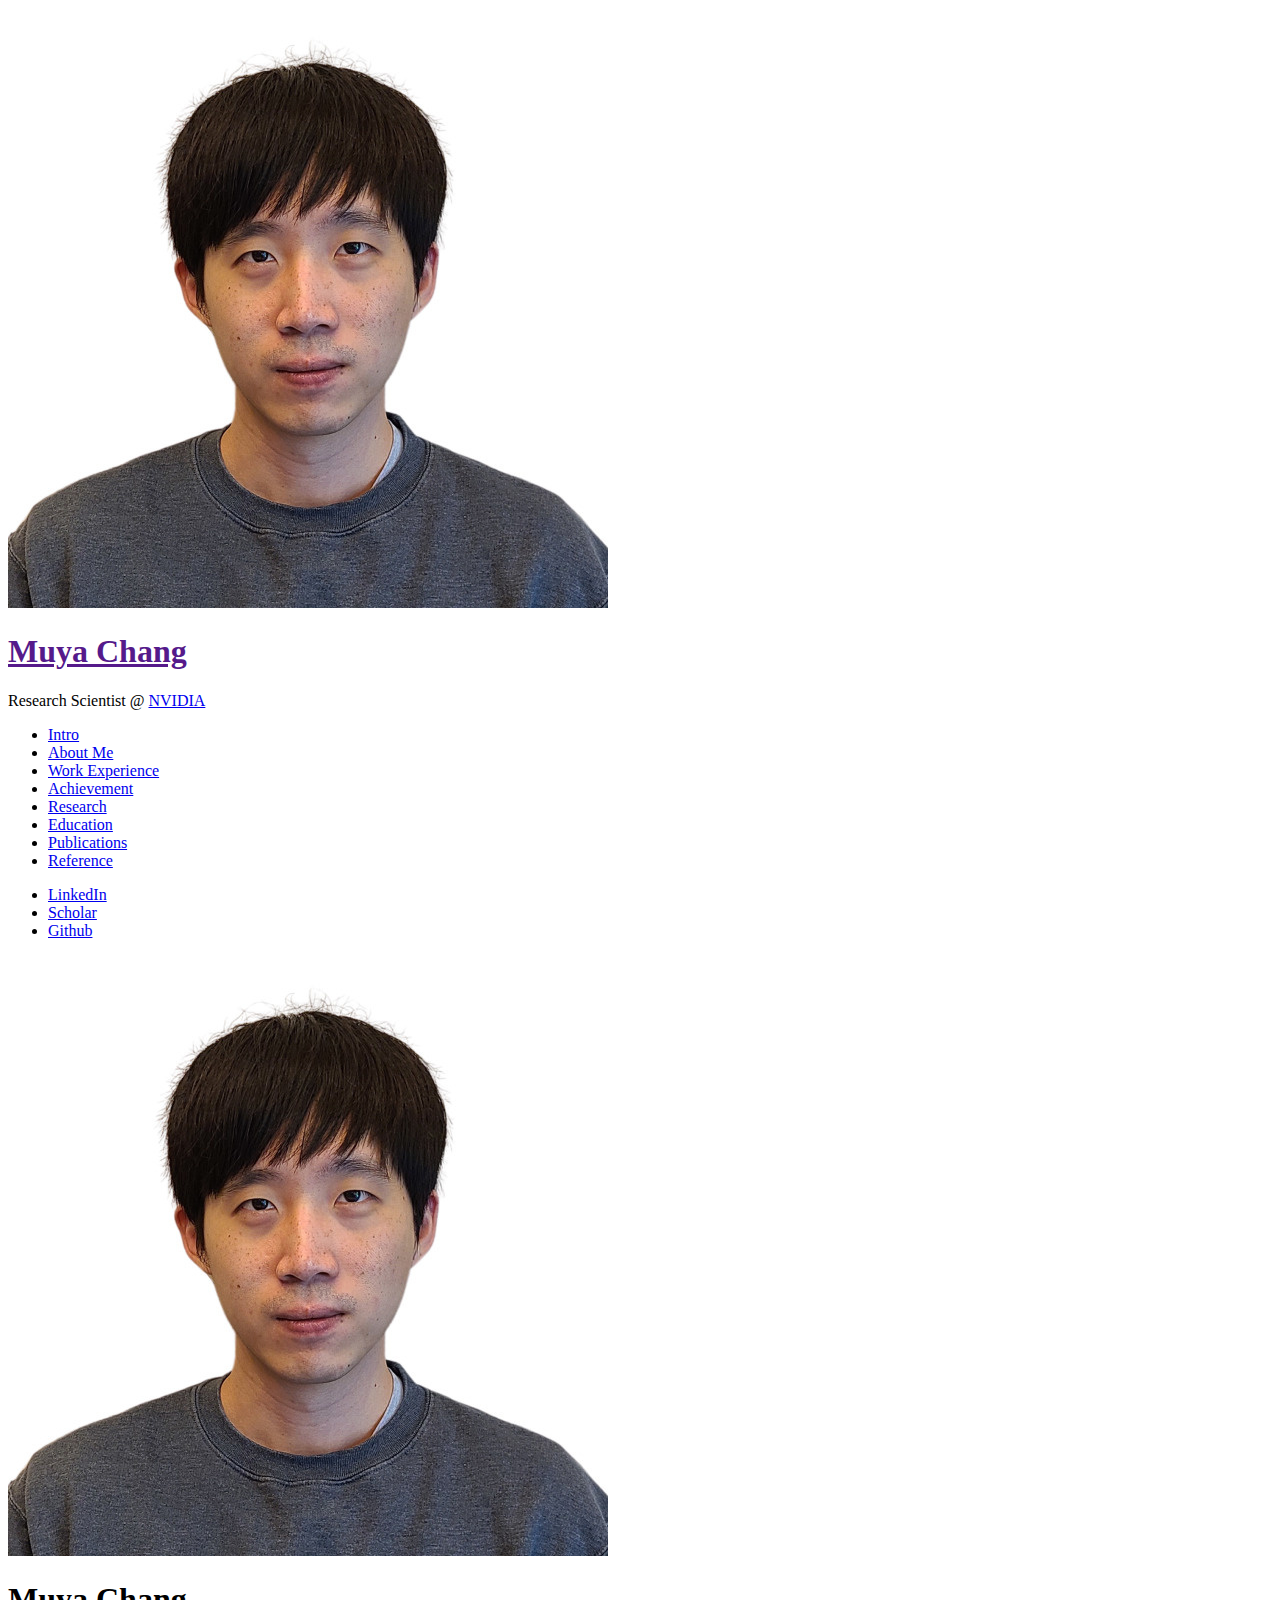
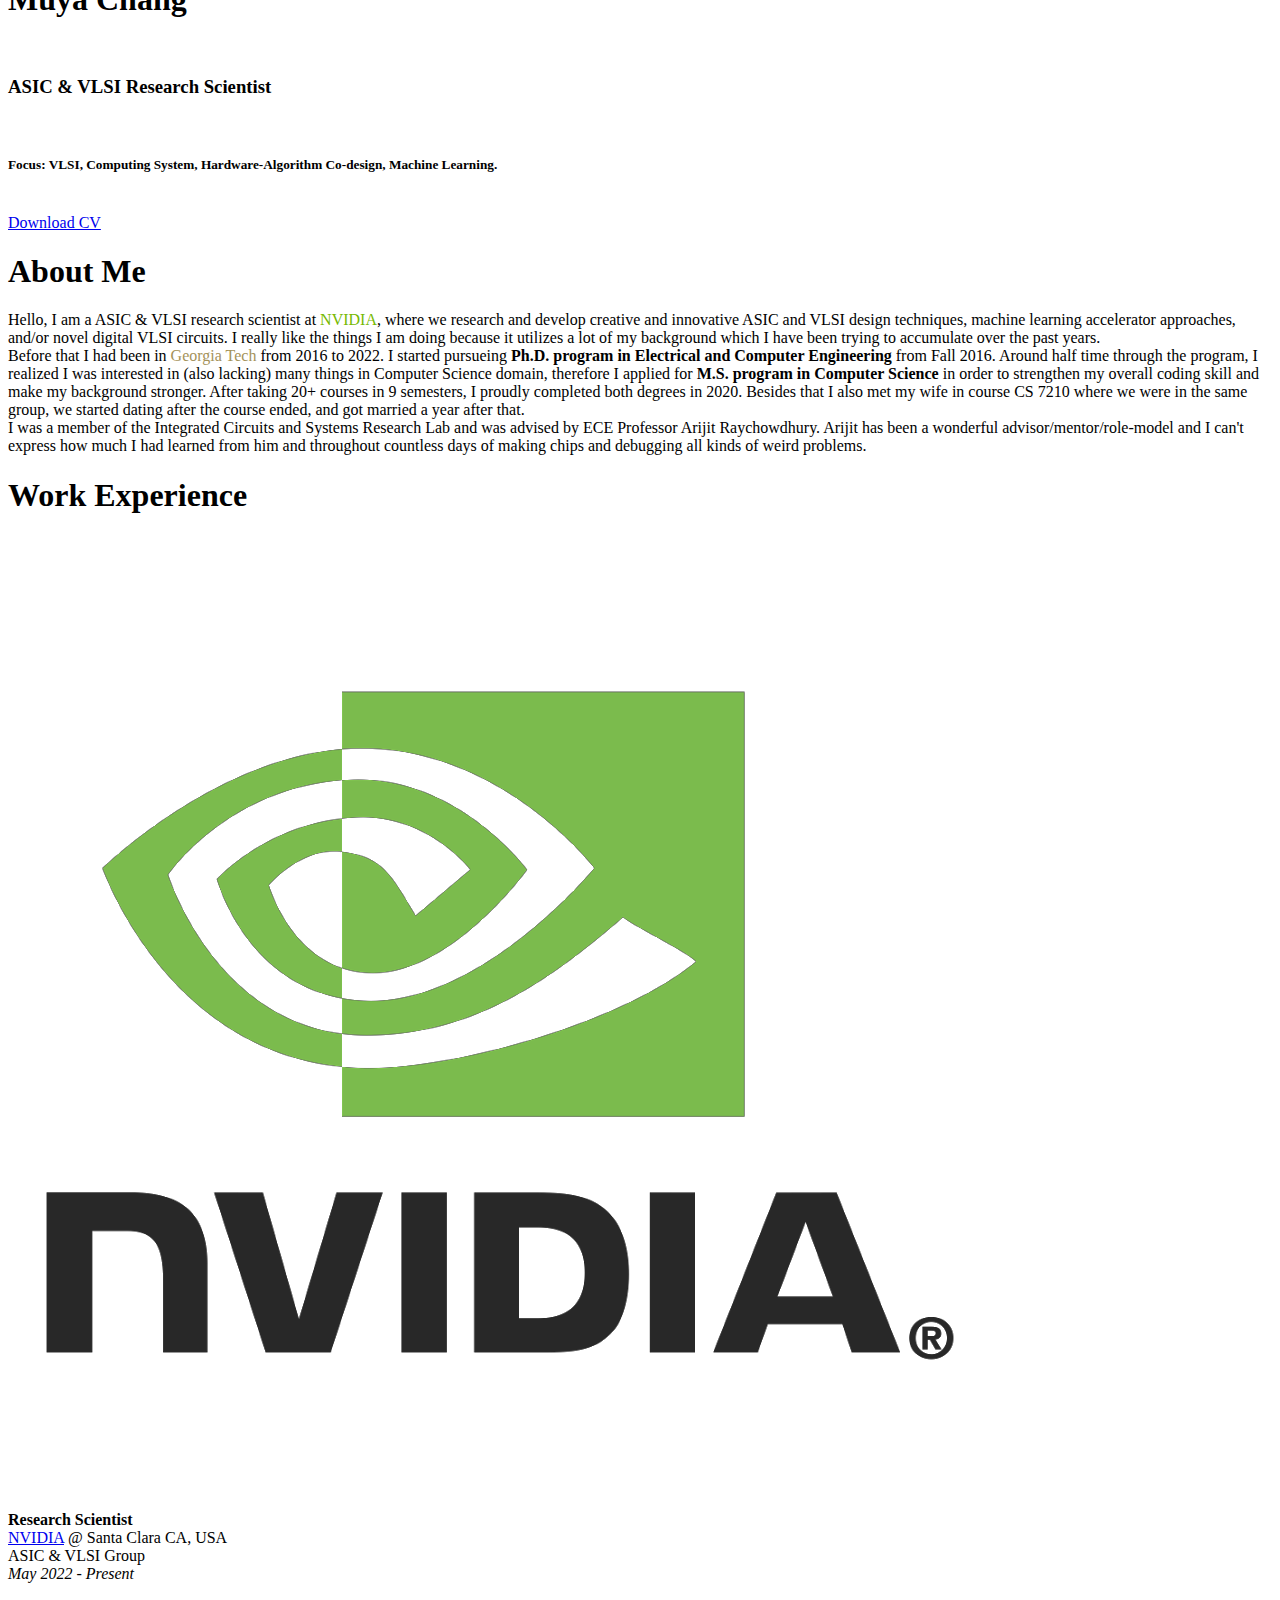
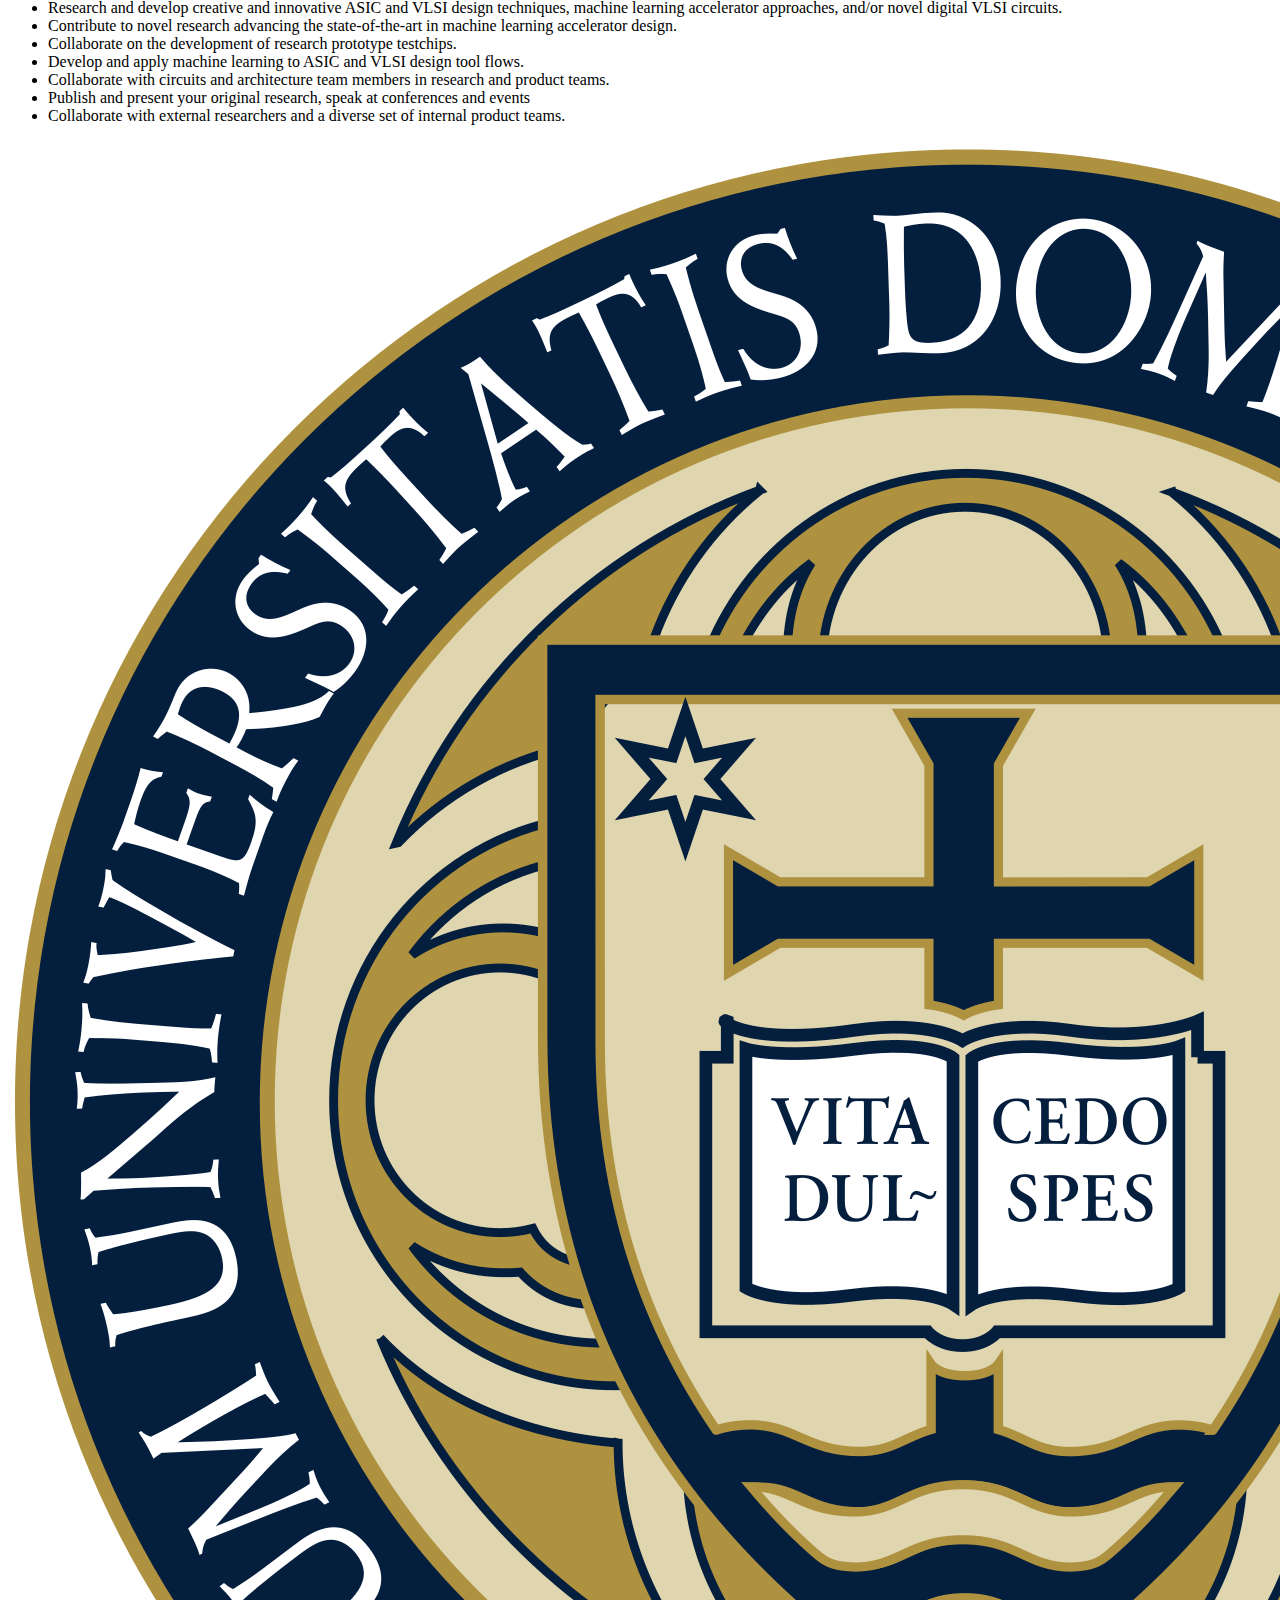
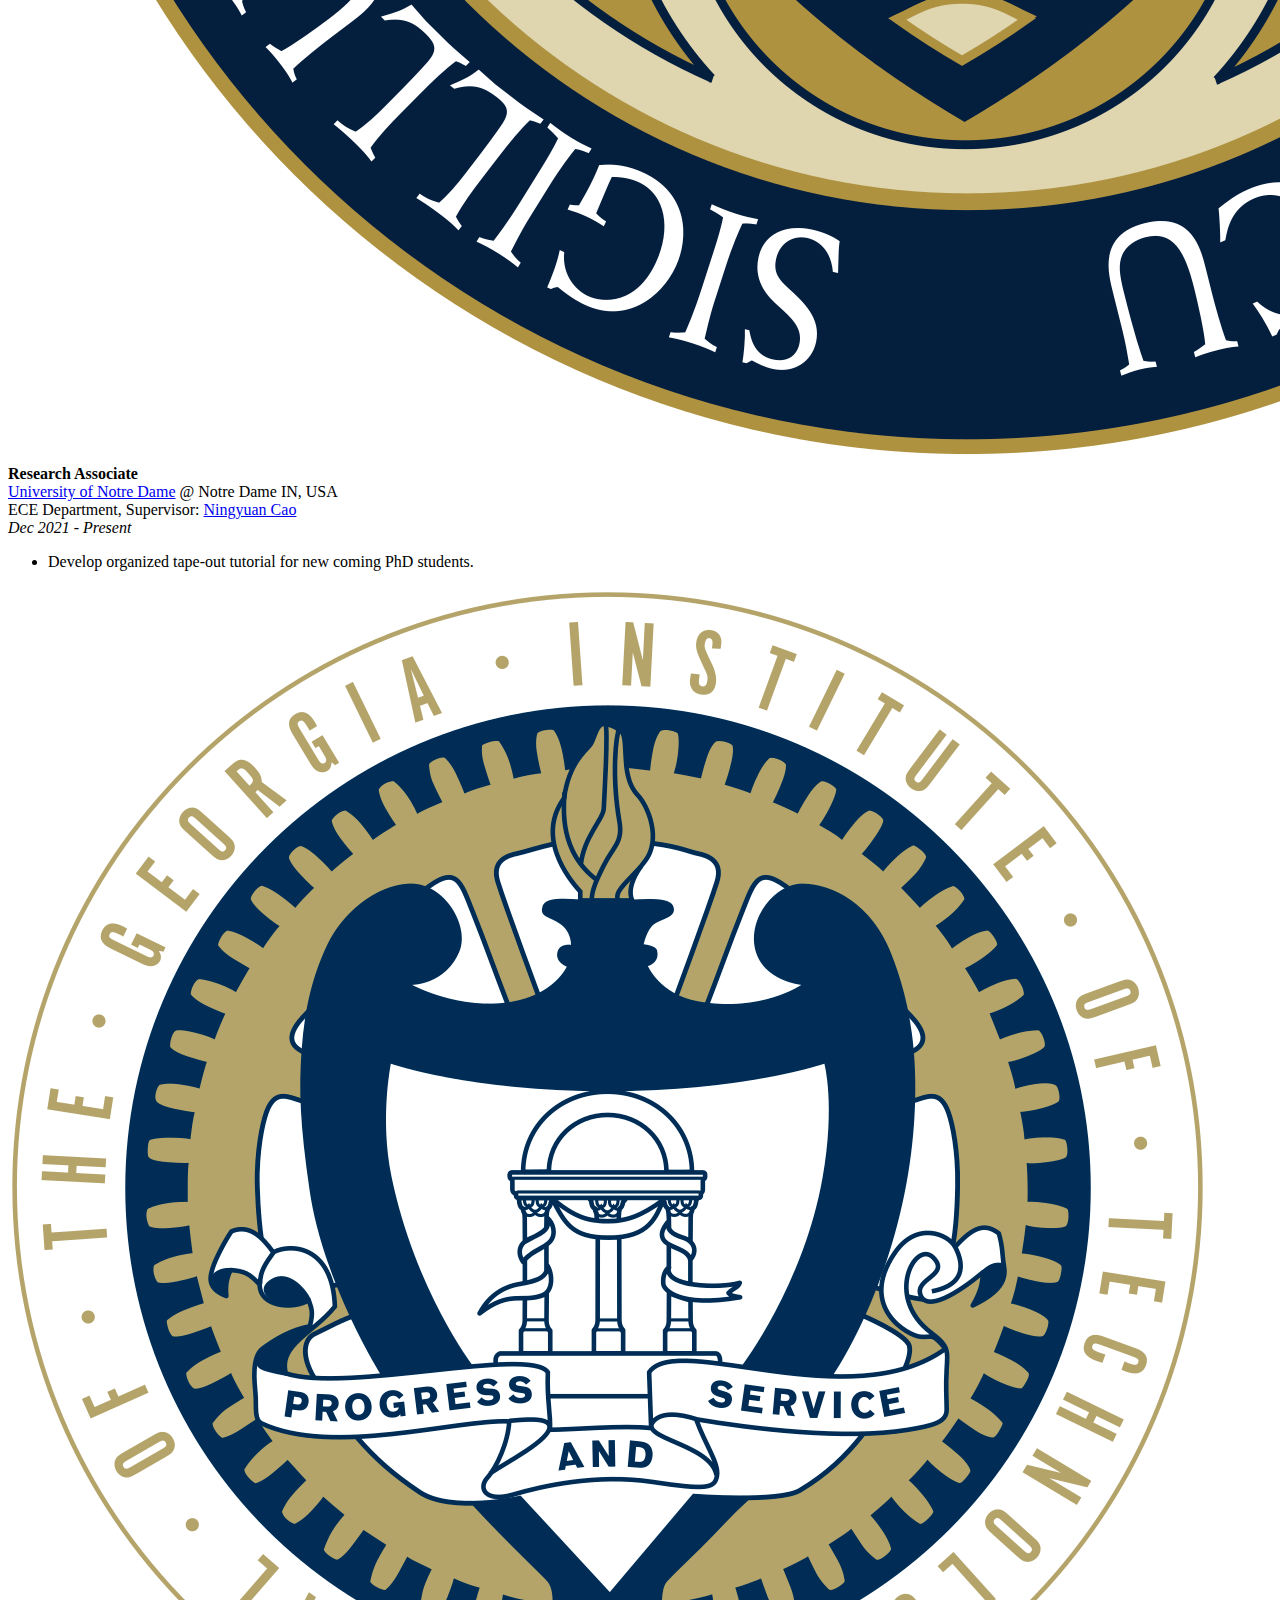
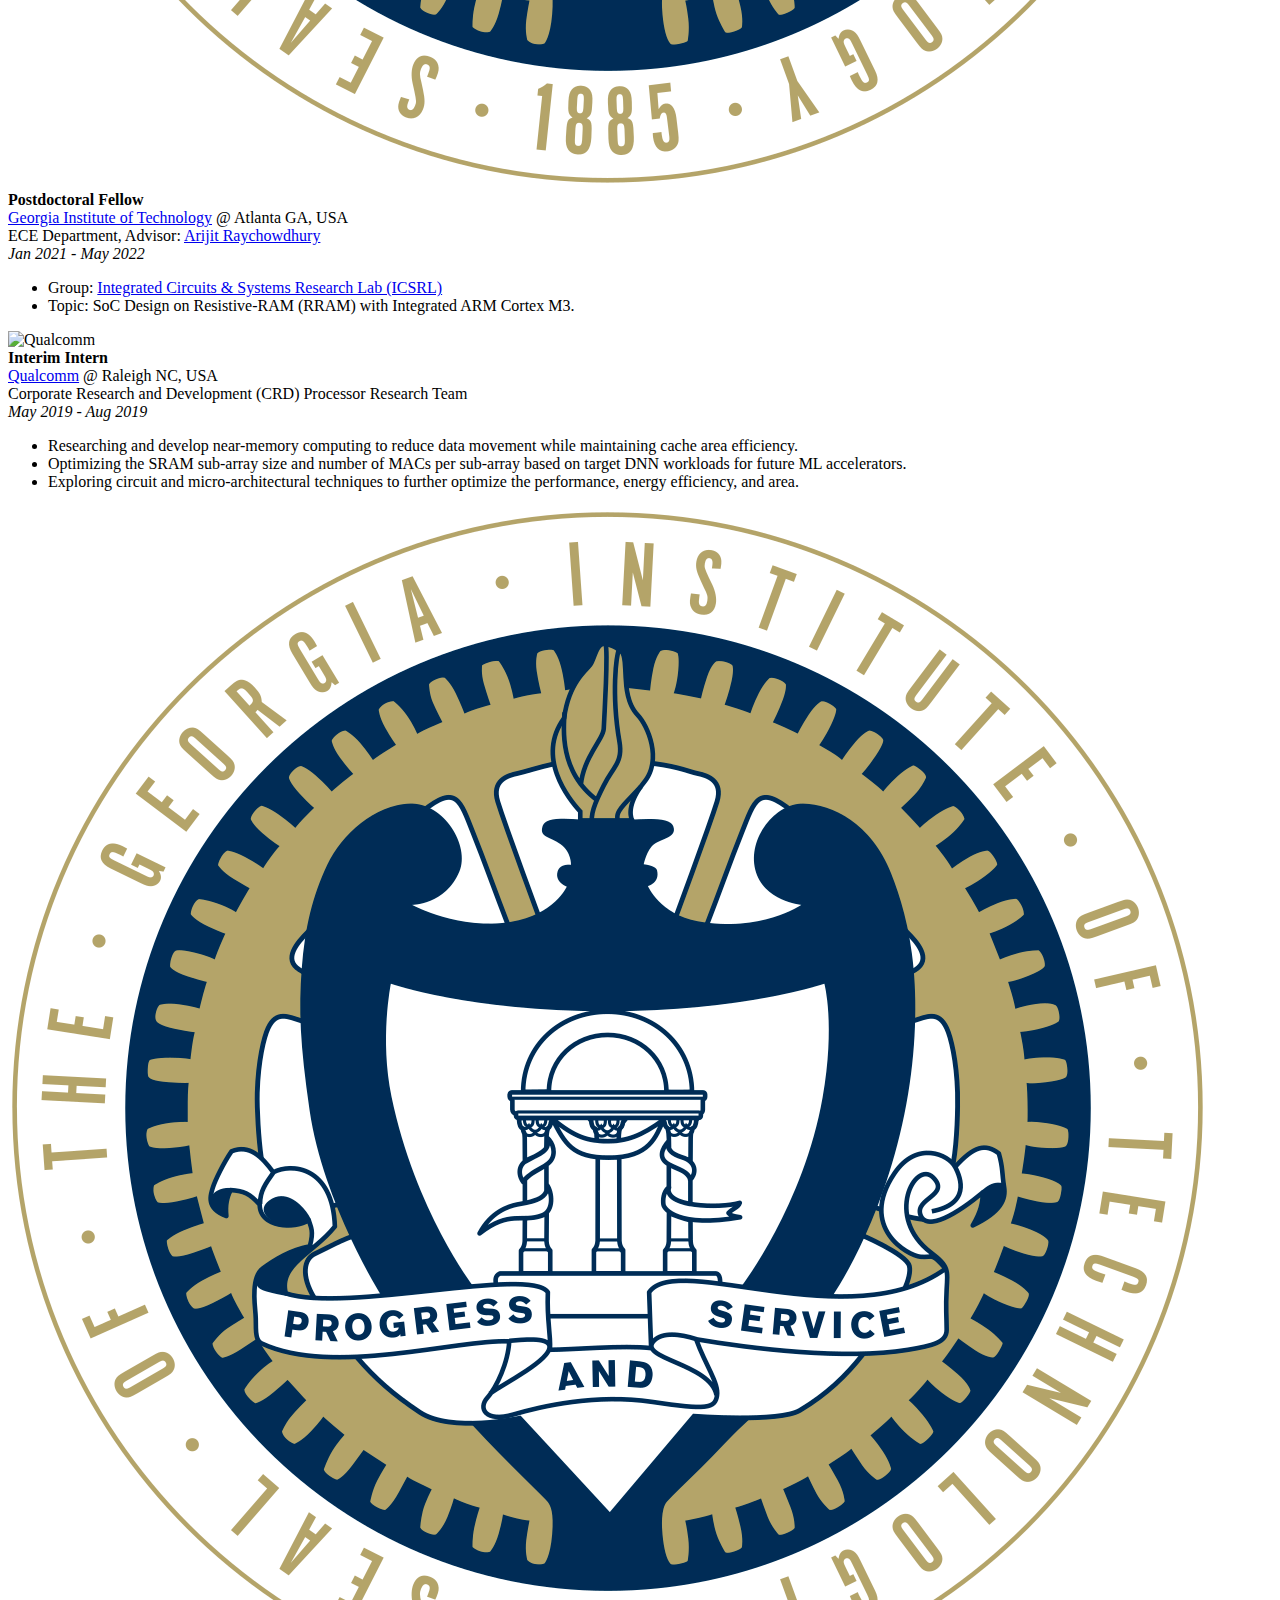
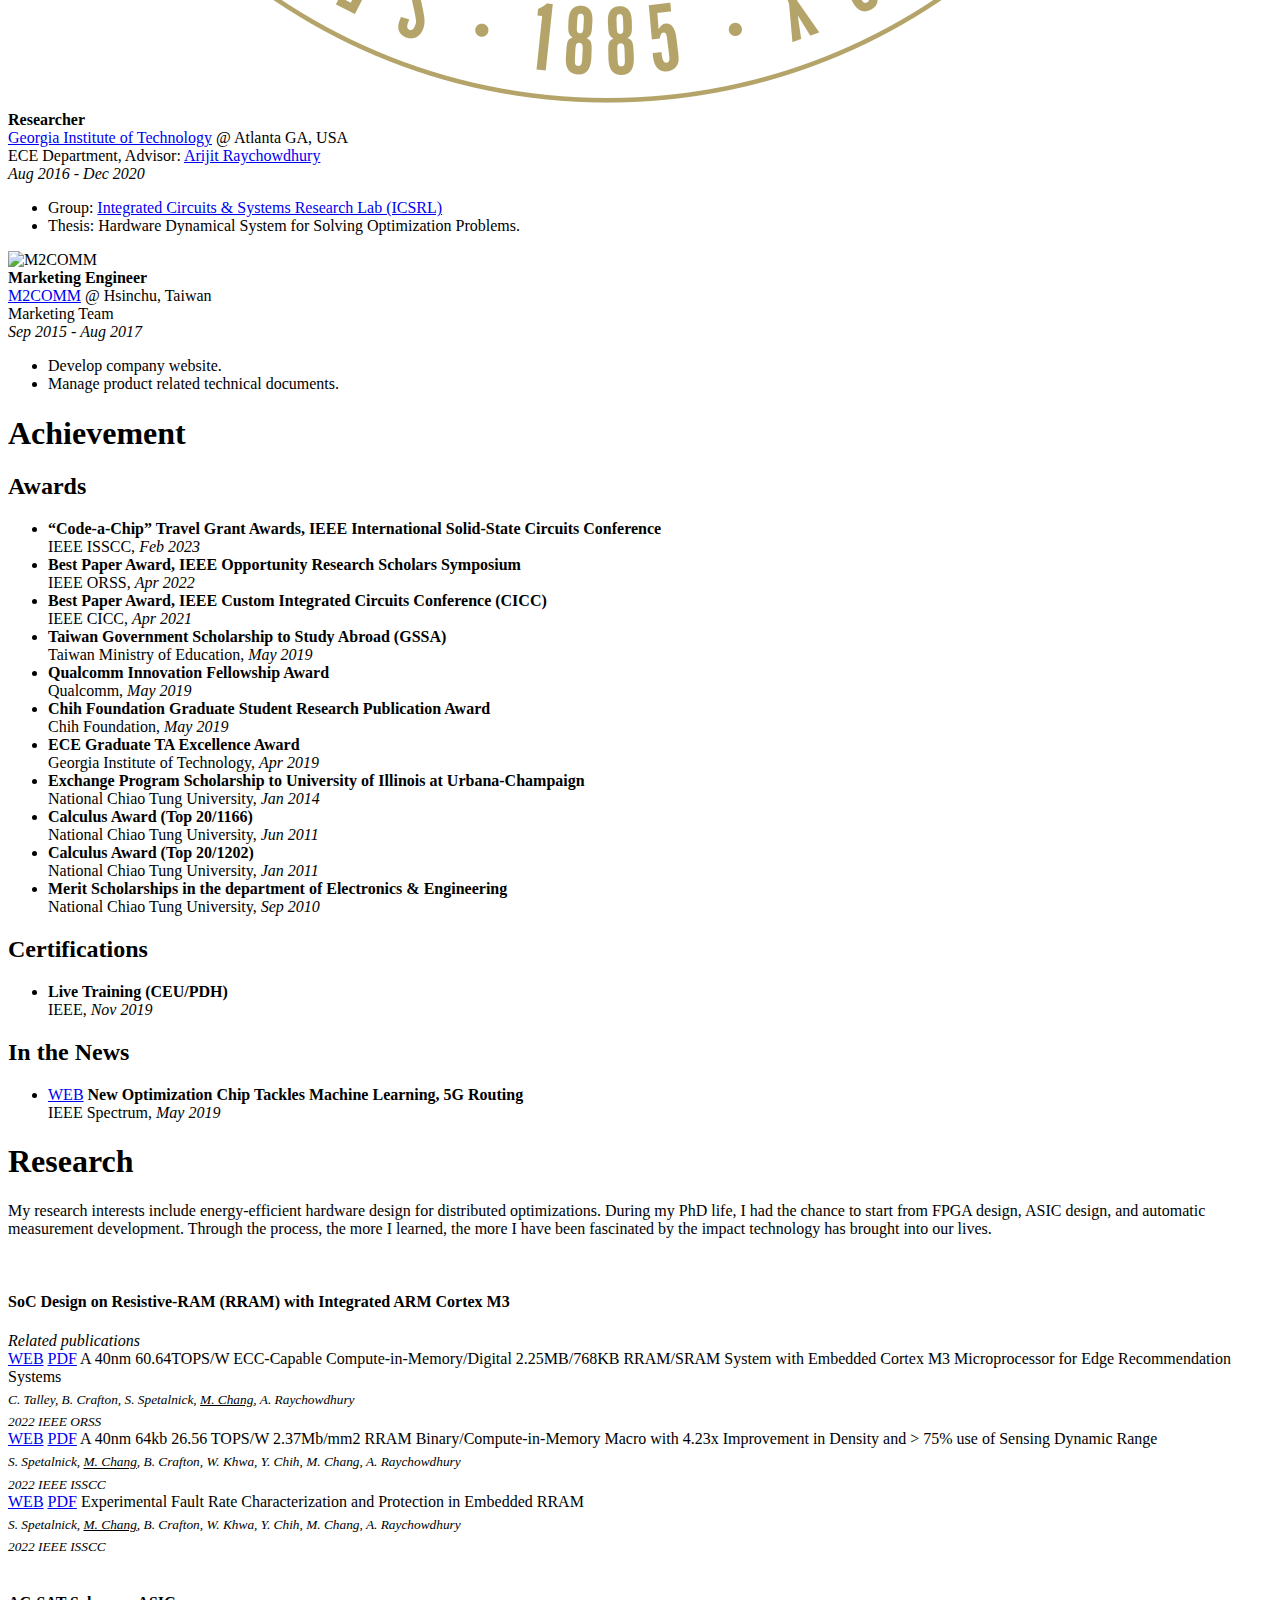
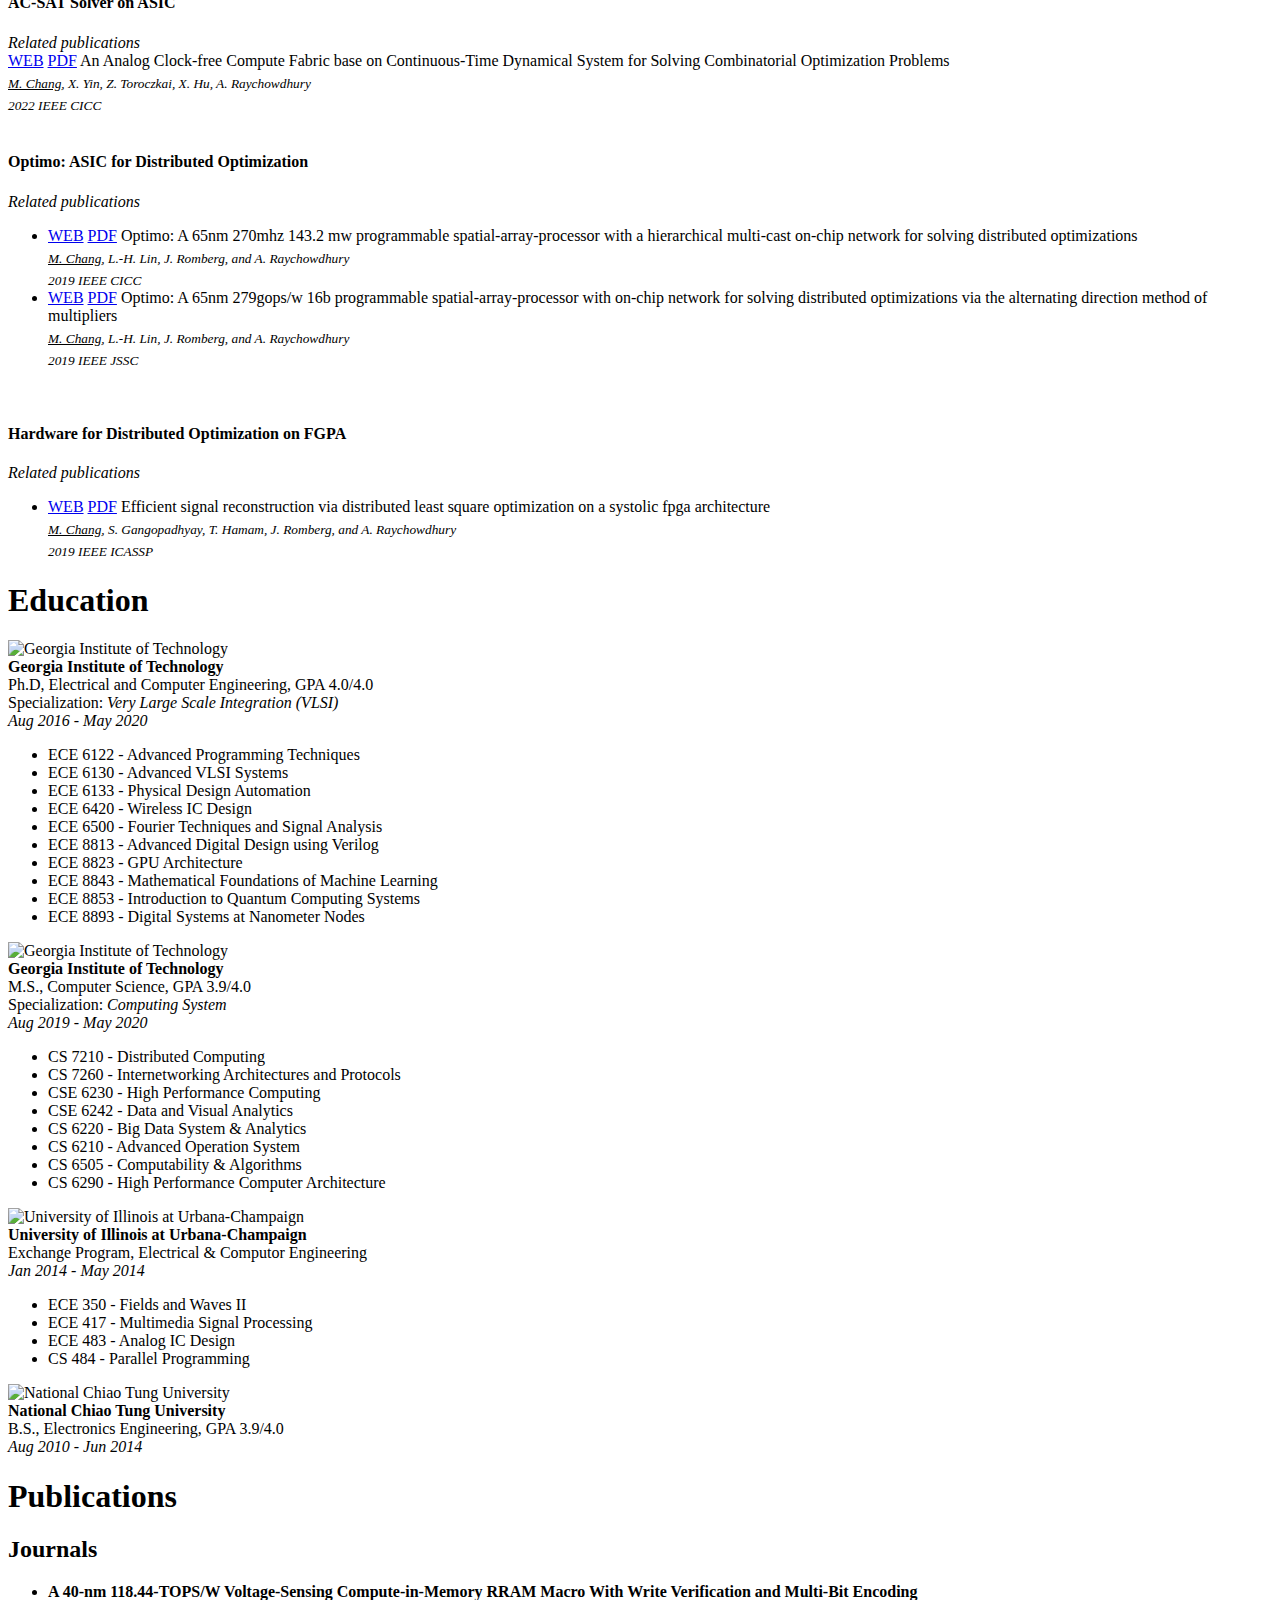
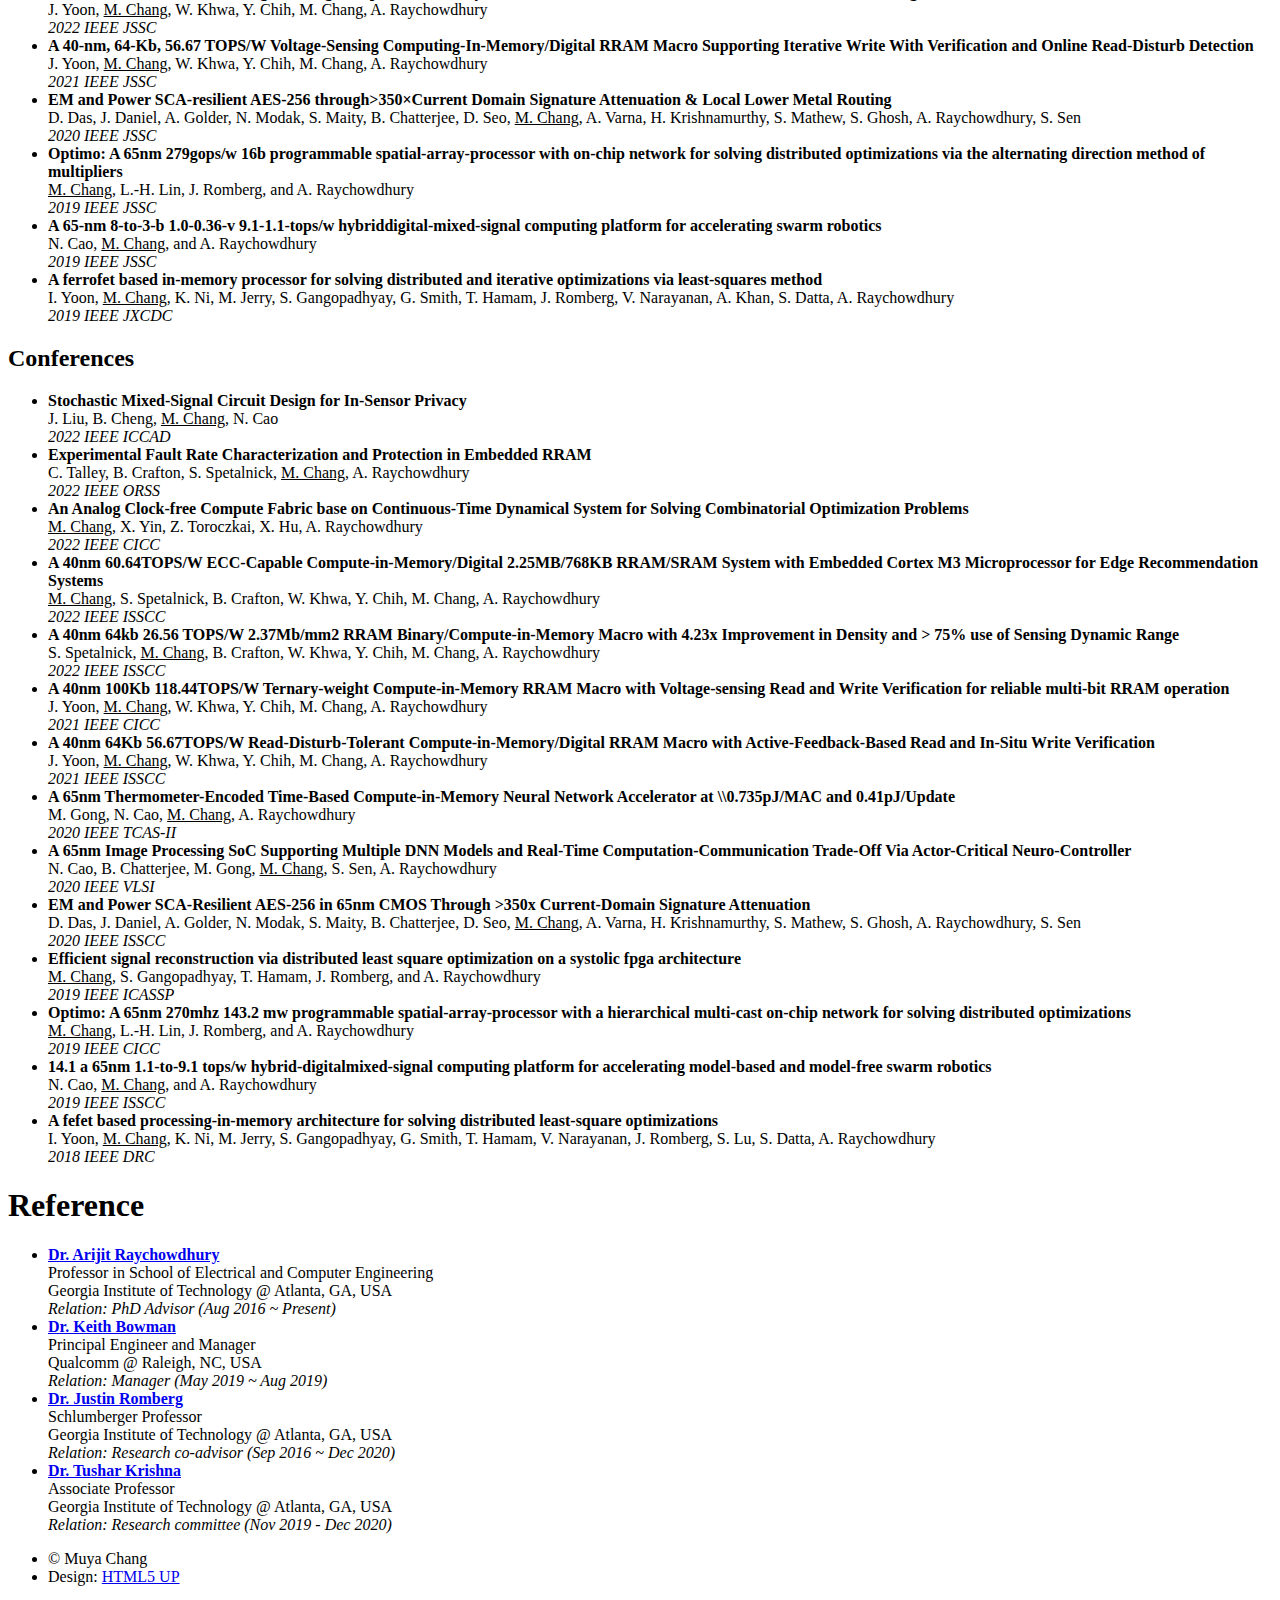
==== index.html @ 1de56e40 "Major update after joining NVIDIA" ====
<!DOCTYPE HTML>
<!--
  Prologue by HTML5 UP
  html5up.net | @ajlkn
  Free for personal and commercial use under the CCA 3.0 license (html5up.net/license)
-->
<html>
  <head>
    <title>Muya Chang</title>
    <meta charset="utf-8" />
    <meta name="viewport" content="width=device-width, initial-scale=1, user-scalable=no" />
    <link rel="stylesheet" href="assets/css/main.css" />
    <link rel="stylesheet" href="assets/css/custom.css" />
		<link rel="icon" href="images/icon.png">
  </head>
  <body class="is-preload">

    <!-- Header -->
      <div id="header">

        <div class="top">

          <!-- Logo -->
            <div id="logo">
              <span class="image avatar48"><img src="images/avatar.jpg" alt="" /></span>
              <a href=""><h1 id="title">Muya Chang</h1></a>
              <p>Research Scientist @ <a href="https://www.nvidia.com/en-us/" target="_blank">NVIDIA</a></p>
            </div>

          <!-- Nav -->
            <nav id="nav">
              <ul>
                <li><a href="#top"          id="top-link"         ><span class="icon solid fa-home"           >Intro</span></a></li>
                <li><a href="#about"        id="about-link"       ><span class="icon solid fa-user"           >About Me</span></a></li>
                <li><a href="#work"         id="work-link"        ><span class="icon solid fa-briefcase"      >Work Experience</span></a></li>
                <li><a href="#achievement"  id="achievement-link" ><span class="icon solid fa-award"          >Achievement</span></a></li>
                <li><a href="#research"     id="research-link"    ><span class="icon solid fa-project-diagram">Research</span></a></li>
                <li><a href="#education"    id="education-link"   ><span class="icon solid fa-graduation-cap" >Education</span></a></li>
                <li><a href="#publications" id="publications-link"><span class="icon solid fa-book"           >Publications</span></a></li>
                <li><a href="#reference"    id="reference-link"   ><span class="icon solid fa-address-book"   >Reference</span></a></li>
              </ul>
            </nav>

        </div>

        <div class="bottom">

          <!-- Social Icons -->
            <ul class="icons">
              <li><a href="https://www.linkedin.com/in/muyachang/" class="icon brands fa-linkedin" target="_blank">    <span class="label">LinkedIn</span></a></li>
              <li><a href="https://scholar.google.com/citations?hl=en&user=_ao-3z0AAAAJ" class="icon solid fa-graduation-cap" target="_blank"><span class="label">Scholar</span></a></li>
              <li><a href="https://github.com/muyachang" class="icon brands fa-github" target="_blank">                <span class="label">Github  </span></a></li>
            </ul>

        </div>

      </div>

    <!-- Main -->
      <div id="main">

        <!-- Intro -->
          <section id="top" class="one dark cover">
            <div class="container">

              <header>
                <div class="image avatar256"><img src="images/avatar.jpg" alt="" /></div>
                <h1 class="alt">Muya Chang</h1><br>
                <h3>ASIC & VLSI Research Scientist</h3><br>
                <h5><b>Focus</b>: VLSI, Computing System, Hardware-Algorithm Co-design, Machine Learning.</h5><br>
						
              </header>

              <footer>
                <a href="assets/pdf/CV_Muya_Chang.pdf" class="button" target="_blank">Download CV</a>
                <!-- <a href="#about" class="button scrolly">About me</a> -->
              </footer>

            </div>
          </section>

        <!-- About Me -->
          <section id="about" class="three">
            <div class="container">

              <header>
                <h1>About Me</h1>
              </header>

              <p>Hello, I am a ASIC & VLSI research scientist at <font color="#76b900">NVIDIA</font>, where we research and develop creative and innovative ASIC and VLSI design techniques, machine learning accelerator approaches, and/or novel digital VLSI circuits. I really like the things I am doing because it utilizes a lot of my background which I have been trying to accumulate over the past years.<br>
			  Before that I had been in <font color="#A4925A">Georgia Tech</font> from 2016 to 2022. I started pursueing <b>Ph.D. program in Electrical and Computer Engineering</b> from Fall 2016. Around half time through the program, I realized I was interested in (also lacking) many things in Computer Science domain, therefore I applied for <b>M.S. program in Computer Science</b> in order to strengthen my overall coding skill and make my background stronger. After taking 20+ courses in 9 semesters, I proudly completed both degrees in 2020. Besides that I also met my wife in course CS 7210 where we were in the same group, we started dating after the course ended, and got married a year after that.<br>
			  I was a member of the Integrated Circuits and Systems Research Lab and was advised by ECE Professor Arijit Raychowdhury. Arijit has been a wonderful advisor/mentor/role-model and I can't express how much I had learned from him and throughout countless days of making chips and debugging all kinds of weird problems.
			  </p>

            </div>
          </section>
        
        <!-- Work Experience -->
          <section id="work" class="three">
            <div class="container">

              <header>
                <h1>Work Experience</h1>
              </header>

              <div class="row">
                <div class="col-2 col-2-mobile">
                  <img src="./images/work/NVIDIA.png" alt="NVIDIA" class="image fit" >
                </div>
                <div class="col-10 col-10-mobile" style="text-align: left;">
                  <b>Research Scientist</b><br>
                  <a href="https://www.nvidia.com/en-gb/" target="_blank">NVIDIA</a> @ Santa Clara CA, USA<br>
                  ASIC & VLSI Group<br>
                  <i>May 2022 - Present</i><br>
                  <ul class="sub">
                    <li>Research and develop creative and innovative ASIC and VLSI design techniques, machine learning accelerator approaches, and/or novel digital VLSI circuits.</li>
					<li>Contribute to novel research advancing the state-of-the-art in machine learning accelerator design.</li>
					<li>Collaborate on the development of research prototype testchips.</li>
					<li>Develop and apply machine learning to ASIC and VLSI design tool flows.</li>
					<li>Collaborate with circuits and architecture team members in research and product teams.</li>
					<li>Publish and present your original research, speak at conferences and events</li>
					<li>Collaborate with external researchers and a diverse set of internal product teams.</li>
                  </ul>
                </div>
              </div>

              <div class="row">
                <div class="col-2 col-2-mobile">
                  <img src="./images/work/ND.png" alt="University of Notre Dame" class="image fit" >
                </div>
                <div class="col-10 col-10-mobile" style="text-align: left;">
                  <b>Research Associate</b><br>
                  <a href="https://www.nd.edu/" target="_blank">University of Notre Dame</a> @ Notre Dame IN, USA<br>
                  ECE Department, Supervisor: <a href="https://engineering.nd.edu/faculty/ningyuan-cao/" target="_blank">Ningyuan Cao</a><br>
                  <i>Dec 2021 - Present</i><br>
                  <ul class="sub">
                    <li>Develop organized tape-out tutorial for new coming PhD students.</li>
                  </ul>
                </div>
              </div>

              <div class="row">
                <div class="col-2 col-2-mobile">
                  <img src="./images/work/GaTech.png" alt="Georgia Institute of Technology" class="image fit" >
                </div>
                <div class="col-10 col-10-mobile" style="text-align: left;">
                  <b>Postdoctoral Fellow</b><br>
                  <a href="https://www.gatech.edu/" target="_blank">Georgia Institute of Technology</a> @ Atlanta GA, USA<br>
                  ECE Department, Advisor: <a href="https://www.ece.gatech.edu/faculty-staff-directory/arijit-raychowdhury" target="_blank">Arijit Raychowdhury</a><br>
                  <i>Jan 2021 - May 2022</i><br>
                  <ul class="sub">
					<li>Group: <a href="http://icsrl.ece.gatech.edu/" target="_blank">Integrated Circuits & Systems Research Lab (ICSRL)</a></li>
                    <li>Topic: SoC Design on Resistive-RAM (RRAM) with Integrated ARM Cortex M3.</li>
                  </ul>
                </div>
              </div>

              <div class="row">
                <div class="col-2 col-2-mobile">
                  <img src="./images/work/Qualcomm.png" alt="Qualcomm" class="image fit" >
                </div>
                <div class="col-10 col-10-mobile" style="text-align: left;">
                  <b>Interim Intern</b><br>
                  <a href="https://www.qualcomm.com/" target="_blank">Qualcomm</a> @ Raleigh NC, USA<br>
                  Corporate Research and Development (CRD) Processor Research Team<br>
                  <i>May 2019 - Aug 2019</i><br>
                  <ul class="sub">
                    <li>Researching and develop near-memory computing to reduce data movement while maintaining cache area efficiency.</li>
                    <li>Optimizing the SRAM sub-array size and number of MACs per sub-array based on target DNN workloads for future ML accelerators.</li>
                    <li>Exploring circuit and micro-architectural techniques to further optimize the performance, energy efficiency, and area.</li>
                  </ul>
                </div>
              </div>

              <div class="row">
                <div class="col-2 col-2-mobile">
                  <img src="./images/work/GaTech.png" alt="Georgia Institute of Technology" class="image fit" >
                </div>
                <div class="col-10 col-10-mobile" style="text-align: left;">
                  <b>Researcher</b><br>
                  <a href="https://www.gatech.edu/" target="_blank">Georgia Institute of Technology</a> @ Atlanta GA, USA<br>
                  ECE Department, Advisor: <a href="https://www.ece.gatech.edu/faculty-staff-directory/arijit-raychowdhury" target="_blank">Arijit Raychowdhury</a><br>
                  <i>Aug 2016 - Dec 2020</i><br>
                  <ul class="sub">
					<li>Group: <a href="http://icsrl.ece.gatech.edu/" target="_blank">Integrated Circuits & Systems Research Lab (ICSRL)</a></li>
                    <li>Thesis: Hardware Dynamical System for Solving Optimization Problems.</li>
                  </ul>
                </div>
              </div>
              
              <div class="row">
                <div class="col-2 col-2-mobile">
                  <img src="./images/work/M2COMM.png" alt="M2COMM" class="image fit" >
                </div>
                <div class="col-10 col-10-mobile" style="text-align: left;">
                  <b>Marketing Engineer</b><br>
                  <a href="https://www.m2comm.co" target="_blank">M2COMM</a> @ Hsinchu, Taiwan<br>
                  Marketing Team<br>
                  <i>Sep 2015 - Aug 2017</i><br>
                  <ul class="sub">
                    <li>Develop company website.</li>
                    <li>Manage product related technical documents.</li>
                  </ul>
                </div>
              </div>

            </div>
          </section>

        <!-- Achievement -->
          <section id="achievement" class="four">
            <div class="container">

              <header>
                <h1>Achievement</h1>
              </header>
              
							<h2>Awards</h2>
							<ul class="left">
								<li>
									<b>“Code-a-Chip” Travel Grant Awards, IEEE International Solid-State Circuits Conference</b><br>
									IEEE ISSCC, <i>Feb 2023</i>
								</li>
								<li>
									<b>Best Paper Award, IEEE Opportunity Research Scholars Symposium</b><br>
									IEEE ORSS, <i>Apr 2022</i>
								</li>
								<li>
									<b>Best Paper Award, IEEE Custom Integrated Circuits Conference (CICC)</b><br>
									IEEE CICC, <i>Apr 2021</i>
								</li>
								<li>
									<b>Taiwan Government Scholarship to Study Abroad (GSSA)</b><br>
									Taiwan Ministry of Education, <i>May 2019</i>
								</li>
								<li>
									<b>Qualcomm Innovation Fellowship Award</b><br>
									Qualcomm, <i>May 2019</i>
								</li>
								<li>
									<b>Chih Foundation Graduate Student Research Publication Award</b><br>
									Chih Foundation, <i>May 2019</i>
								</li>
								<li>
									<b>ECE Graduate TA Excellence Award</b><br>
									Georgia Institute of Technology, <i>Apr 2019</i>
								</li>
								<li>
									<b>Exchange Program Scholarship to University of Illinois at Urbana-Champaign</b><br>
									National Chiao Tung University, <i>Jan 2014</i>
								</li>
								<li>
									<b>Calculus Award (Top 20/1166)</b><br>
									National Chiao Tung University, <i>Jun 2011</i>
								</li>
								<li>
									<b>Calculus Award (Top 20/1202)</b><br>
									National Chiao Tung University, <i>Jan 2011</i>
								</li>
								<li>
									<b>Merit Scholarships in the department of Electronics & Engineering</b><br>
									National Chiao Tung University, <i>Sep 2010</i>
								</li>
							</ul>
							
							<h2>Certifications</h2>
							<ul class="left">
								<li>
									<b>Live Training (CEU/PDH)</b><br>
									IEEE, <i>Nov 2019</i>
								</li>
							</ul>
							
							<h2>In the News</h2>
							<ul class="left">
								<li>
                  <a href="https://spectrum.ieee.org/tech-talk/semiconductors/processors/georgia-tech-optimization-chip-solves-huge-class-of-hard-problems" class="button" target="_blank">WEB</a>
									<b>New Optimization Chip Tackles Machine Learning, 5G Routing</b><br>
									IEEE Spectrum, <i>May 2019</i>
								</li>
							</ul>
							
            </div>
          </section>

        <!-- Reseasrch -->
          <section id="research" class="three">
            <div class="container">

              <header>
                <h1>Research</h1>
              </header>
              
                <p>My research interests include energy-efficient hardware design for distributed optimizations. During my PhD life, I had the chance to start from FPGA design, ASIC design, and automatic measurement development. Through the process, the more I learned, the more I have been fascinated by the impact technology has brought into our lives.</p>
                
                <div class="row">
                  <div class="col-2 col-12-mobile">
                    <img class="image fit" src="images/research/RRAM.jpg" alt="" />
                  </div>
                  <div class="col-10 col-12-mobile" style="text-align: left">
                      <h4>SoC Design on Resistive-RAM (RRAM) with Integrated ARM Cortex M3</h4>
                      <i>Related publications</i><br>
                        <li>
                          <a href="https://ieeexplore.ieee.org/document/9731679" class="button" target="_blank">WEB</a>
                          <a href="assets/pdf/2022_ISSCC_1.pdf" class="button" target="_blank">PDF</a>
                          A 40nm 60.64TOPS/W ECC-Capable Compute-in-Memory/Digital 2.25MB/768KB RRAM/SRAM System with Embedded Cortex M3 Microprocessor for Edge Recommendation Systems<br>
                          <sub><i>C. Talley, B. Crafton, S. Spetalnick, <u>M. Chang</u>, A. Raychowdhury</i></sub><br>
                          <sub><i>2022 IEEE ORSS</i></sub>
                        </li>
                        <li>
                          <a href="https://ieeexplore.ieee.org/document/9731725" class="button" target="_blank">WEB</a>
                          <a href="assets/pdf/2022_ISSCC_2.pdf" class="button" target="_blank">PDF</a>
                          A 40nm 64kb 26.56 TOPS/W 2.37Mb/mm2 RRAM Binary/Compute-in-Memory Macro with 4.23x Improvement in Density and > 75% use of Sensing Dynamic Range<br>
                          <sub><i>S. Spetalnick, <u>M. Chang</u>, B. Crafton, W. Khwa, Y. Chih, M. Chang, A. Raychowdhury</i></sub><br>
                          <sub><i>2022 IEEE ISSCC</i></sub>
                        </li>
                        <li>
                          <a href="https://ieeexplore.ieee.org/document/9806038" class="button" target="_blank">WEB</a>
                          <a href="assets/pdf/2022_ORSS.pdf" class="button" target="_blank">PDF</a>
                          Experimental Fault Rate Characterization and Protection in Embedded RRAM<br>
                          <sub><i>S. Spetalnick, <u>M. Chang</u>, B. Crafton, W. Khwa, Y. Chih, M. Chang, A. Raychowdhury</i></sub><br>
                          <sub><i>2022 IEEE ISSCC</i></sub>
                        </li>
                  </div>
                </div>
				
				<div class="row">
                  <div class="col-2 col-12-mobile">
                    <img class="image fit" src="images/research/AC_SAT.jpg" alt="" />
                  </div>
                  <div class="col-10 col-12-mobile" style="text-align: left">
                      <h4>AC-SAT Solver on ASIC</h4>
                      <i>Related publications</i><br>
                        <li>
                          <a href="https://ieeexplore.ieee.org/document/9772850" class="button" target="_blank">WEB</a>
                          <a href="assets/pdf/2022_CICC.pdf" class="button" target="_blank">PDF</a>
                          An Analog Clock-free Compute Fabric base on Continuous-Time Dynamical System for Solving Combinatorial Optimization Problems<br>
                          <sub><i><u>M. Chang</u>, X. Yin, Z. Toroczkai, X. Hu, A. Raychowdhury</i></sub><br>
                          <sub><i>2022 IEEE CICC</i></sub>
                        </li>
                  </div>
                </div>
                
                <div class="row">
                  <div class="col-2 col-12-mobile">
                    <img class="image fit" src="images/research/Optimo.png" alt="" />
                  </div>
                  <div class="col-10 col-12-mobile" style="text-align: left">
                      <h4>Optimo: ASIC for Distributed Optimization</h4>
                      <i>Related publications</i><br>
                      <ul class="left">
                        <li>
                          <a href="https://ieeexplore.ieee.org/document/8780324" class="button" target="_blank">WEB</a>
                          <a href="assets/pdf/2019_CICC.pdf" class="button" target="_blank">PDF</a>
                          Optimo: A 65nm 270mhz 143.2 mw programmable spatial-array-processor with a hierarchical multi-cast on-chip network for solving distributed optimizations<br>
                          <sub><i><u>M. Chang</u>, L.-H. Lin, J. Romberg, and A. Raychowdhury</i></sub><br>
                          <sub><i>2019 IEEE CICC</i></sub>
                        </li>
                        <li>
                          <a href="https://ieeexplore.ieee.org/document/8682865" class="button" target="_blank">WEB</a>
                          <a href="assets/pdf/2019_JSSC.pdf" class="button" target="_blank">PDF</a>
                          Optimo: A 65nm 279gops/w 16b programmable spatial-array-processor with on-chip network for solving distributed optimizations via the alternating direction method of multipliers</b><br>
                          <sub><i><u>M. Chang</u>, L.-H. Lin, J. Romberg, and A. Raychowdhury</i></sub><br>
                          <sub><i>2019 IEEE JSSC</i></sub><br>
                        </li>
                      </ul>
                  </div>
                </div>
								
                <div class="row">
                  <div class="col-2 col-12-mobile">
                    <img class="image fit" src="images/research/FPGA.jpg" alt="" />
                  </div>
                  <div class="col-10 col-12-mobile" style="text-align: left">
                      <h4>Hardware for Distributed Optimization on FGPA</h4>
                      <i>Related publications</i><br>
                      <ul class="left">
                        <li>
                          <a href="https://ieeexplore.ieee.org/document/8682865" class="button" target="_blank">WEB</a>
                          <a href="assets/pdf/2019_ICCASP.pdf" class="button" target="_blank">PDF</a></sub>
                          Efficient signal reconstruction via distributed least square optimization on a systolic fpga architecture<br>
                          <sub><i><u>M. Chang</u>, S. Gangopadhyay, T. Hamam, J. Romberg, and A. Raychowdhury</i></sub><br>
                          <sub><i>2019 IEEE ICASSP</i></sub><br>
                        </li>
                      </ul>
                  </div>
                </div>
                
            </div>
          </section>

        <!-- Education -->
          <section id="education" class="four">
            <div class="container">

              <header>
                <h1>Education</h1>
              </header>

              
              <div class="row">
                <div class="col-2 col-2-mobile">
                  <img src="./images/education/GaTech.png" alt="Georgia Institute of Technology" class="image fit" >
                </div>
                <div class="col-10 col-10-mobile" style="text-align: left;">
                  <b>Georgia Institute of Technology</b><br>
                  Ph.D, Electrical and Computer Engineering, GPA 4.0/4.0<br>
                  Specialization: <i>Very Large Scale Integration (VLSI)</i><br>
                  <i>Aug 2016 - May 2020</i>
									<ul class="sub left">
                    <li>ECE 6122 - Advanced Programming Techniques</li>
                    <li>ECE 6130 - Advanced VLSI Systems</li>
                    <li>ECE 6133 - Physical Design Automation</li>
                    <li>ECE 6420 - Wireless IC Design</li>
                    <li>ECE 6500 - Fourier Techniques and Signal Analysis</li>
                    <li>ECE 8813 - Advanced Digital Design using Verilog</li>
                    <li>ECE 8823 - GPU Architecture</li>
                    <li>ECE 8843 - Mathematical Foundations of Machine Learning</li>
                    <li>ECE 8853 - Introduction to Quantum Computing Systems</li>
                    <li>ECE 8893 - Digital Systems at Nanometer Nodes</li>
                  </ul>
                </div>
              </div>
              
              <div class="row">
                <div class="col-2 col-2-mobile">
                  <img src="./images/education/GaTech.png" alt="Georgia Institute of Technology" class="image fit" >
                </div>
                <div class="col-10 col-10-mobile" style="text-align: left;">
                  <b>Georgia Institute of Technology</b><br>
                  M.S., Computer Science, GPA 3.9/4.0<br>
                  Specialization: <i>Computing System</i><br>
                  <i>Aug 2019 - May 2020</i>
                  <ul class="sub">
                    <li>CS 7210 - Distributed Computing</li>
                    <li>CS 7260 - Internetworking Architectures and Protocols</li>
                    <li>CSE 6230 - High Performance Computing</li>
                    <li>CSE 6242 - Data and Visual Analytics</li>
                    <li>CS 6220 - Big Data System & Analytics</li>
                    <li>CS 6210 - Advanced Operation System</li>
                    <li>CS 6505 - Computability & Algorithms</li>
                    <li>CS 6290 - High Performance Computer Architecture</li>
                  </ul>
                </div>
              </div>
              
              <div class="row">
                <div class="col-2 col-2-mobile">
                  <img src="./images/education/UIUC.jpg" alt="University of Illinois at Urbana-Champaign" class="image fit" >
                </div>
                <div class="col-10 col-10-mobile" style="text-align: left;">
                  <b>University of Illinois at Urbana-Champaign</b><br>
                  Exchange Program, Electrical & Computor Engineering<br>
                  <i>Jan 2014 - May 2014</i>
									<ul class="sub left">
                    <li>ECE 350 - Fields and Waves II</li>
                    <li>ECE 417 - Multimedia Signal Processing</li>
                    <li>ECE 483 - Analog IC Design</li>
                    <li>CS 484 - Parallel Programming</li>
                  </ul>
                </div>
              </div>
              
              <div class="row">
                <div class="col-2 col-2-mobile">
                  <img src="./images/education/NCTU.png" alt="National Chiao Tung University" class="image fit" >
                </div>
                <div class="col-10 col-10-mobile" style="text-align: left;">
                  <b>National Chiao Tung University</b><br>
                  B.S., Electronics Engineering, GPA 3.9/4.0<br>
                  <i>Aug 2010 - Jun 2014</i>
                </div>
              </div>
              
            </div>
          </section>
          
        <!-- Publications -->
          <section id="publications" class="four">
            <div class="container">

              <header>
                <h1>Publications</h1>
              </header>
              
              <h2>Journals</h2>
              
                <ul class="left">
                  <li>
                    <b>A 40-nm 118.44-TOPS/W Voltage-Sensing Compute-in-Memory RRAM Macro With Write Verification and Multi-Bit Encoding</b><br>
                    J. Yoon, <u>M. Chang</u>, W. Khwa, Y. Chih, M. Chang, A. Raychowdhury<br>
                    <i>2022 IEEE JSSC</i>
                  </li>
                  <li>
                    <b>A 40-nm, 64-Kb, 56.67 TOPS/W Voltage-Sensing Computing-In-Memory/Digital RRAM Macro Supporting Iterative Write With Verification and Online Read-Disturb Detection</b><br>
                    J. Yoon, <u>M. Chang</u>, W. Khwa, Y. Chih, M. Chang, A. Raychowdhury<br>
                    <i>2021 IEEE JSSC</i>
                  </li>
                  <li>
                    <b>EM and Power SCA-resilient AES-256 through>350×Current Domain Signature Attenuation & Local Lower Metal Routing</b><br>
                    D. Das, J. Daniel, A. Golder, N. Modak, S. Maity, B. Chatterjee, D. Seo, <u>M. Chang</u>, A. Varna, H. Krishnamurthy, S. Mathew, S. Ghosh, A. Raychowdhury, S. Sen<br>
                    <i>2020 IEEE JSSC</i>
                  </li>
                  <li>
                    <b>Optimo: A 65nm 279gops/w 16b programmable spatial-array-processor with on-chip network for solving distributed optimizations via the alternating direction method of multipliers</b><br>
                    <u>M. Chang</u>, L.-H. Lin, J. Romberg, and A. Raychowdhury<br>
                    <i>2019 IEEE JSSC</i>
                  </li>
                  <li>
                    <b>A 65-nm 8-to-3-b 1.0-0.36-v 9.1-1.1-tops/w hybriddigital-mixed-signal computing platform for accelerating swarm robotics</b><br>
                    N. Cao, <u>M. Chang</u>, and A. Raychowdhury<br>
                    <i>2019 IEEE JSSC</i>
                  </li>
                  <li>
                    <b>A ferrofet based in-memory processor for solving distributed and iterative optimizations via least-squares method</b><br>
                    I. Yoon, <u>M. Chang</u>, K. Ni, M. Jerry, S. Gangopadhyay, G. Smith, T. Hamam, J. Romberg, V. Narayanan, A. Khan, S. Datta, A. Raychowdhury<br>
                    <i>2019 IEEE JXCDC</i>
                  </li>
                </ul>
              
              <h2>Conferences</h2>
              
                <ul class="left">
                  <li>
                    <b>Stochastic Mixed-Signal Circuit Design for In-Sensor Privacy</b><br>
                    J. Liu, B. Cheng, <u>M. Chang</u>, N. Cao<br>
                    <i>2022 IEEE ICCAD</i>
                  </li>
                  <li>
                    <b>Experimental Fault Rate Characterization and Protection in Embedded RRAM</b><br>
                    C. Talley, B. Crafton, S. Spetalnick, <u>M. Chang</u>, A. Raychowdhury<br>
                    <i>2022 IEEE ORSS</i>
                  </li>
                  <li>
                    <b>An Analog Clock-free Compute Fabric base on Continuous-Time Dynamical System for Solving Combinatorial Optimization Problems</b><br>
                    <u>M. Chang</u>, X. Yin, Z. Toroczkai, X. Hu, A. Raychowdhury<br>
                    <i>2022 IEEE CICC</i>
                  </li>
                  <li>
                    <b>A 40nm 60.64TOPS/W ECC-Capable Compute-in-Memory/Digital 2.25MB/768KB RRAM/SRAM System with Embedded Cortex M3 Microprocessor for Edge Recommendation Systems</b><br>
                    <u>M. Chang</u>, S. Spetalnick, B. Crafton, W. Khwa, Y. Chih, M. Chang, A. Raychowdhury<br>
                    <i>2022 IEEE ISSCC</i>
                  </li>
                  <li>
                    <b>A 40nm 64kb 26.56 TOPS/W 2.37Mb/mm2 RRAM Binary/Compute-in-Memory Macro with 4.23x Improvement in Density and > 75% use of Sensing Dynamic Range</b><br>
                    S. Spetalnick, <u>M. Chang</u>, B. Crafton, W. Khwa, Y. Chih, M. Chang, A. Raychowdhury<br>
                    <i>2022 IEEE ISSCC</i>
                  </li>
                  <li>
                    <b>A 40nm 100Kb 118.44TOPS/W Ternary-weight Compute-in-Memory RRAM Macro with Voltage-sensing Read and Write Verification for reliable multi-bit RRAM operation</b><br>
                    J. Yoon, <u>M. Chang</u>, W. Khwa, Y. Chih, M. Chang, A. Raychowdhury<br>
                    <i>2021 IEEE CICC</i>
                  </li>
                  <li>
                    <b>A 40nm 64Kb 56.67TOPS/W Read-Disturb-Tolerant Compute-in-Memory/Digital RRAM Macro with Active-Feedback-Based Read and In-Situ Write Verification</b><br>
                    J. Yoon, <u>M. Chang</u>, W. Khwa, Y. Chih, M. Chang, A. Raychowdhury<br>
                    <i>2021 IEEE ISSCC</i>
                  </li>
                  <li>
                    <b>A 65nm Thermometer-Encoded Time-Based Compute-in-Memory Neural Network Accelerator at \\0.735pJ/MAC and 0.41pJ/Update</b><br>
                    M. Gong, N. Cao, <u>M. Chang</u>, A. Raychowdhury<br>
                    <i>2020 IEEE TCAS-II</i>
                  </li>
                  <li>
                    <b>A 65nm Image Processing SoC Supporting Multiple DNN Models and Real-Time Computation-Communication Trade-Off Via Actor-Critical Neuro-Controller</b><br>
                    N. Cao, B. Chatterjee, M. Gong, <u>M. Chang</u>, S. Sen, A. Raychowdhury<br>
                    <i>2020 IEEE VLSI</i>
                  </li>
                  <li>
                    <b>EM and Power SCA-Resilient AES-256 in 65nm CMOS Through >350x Current-Domain Signature Attenuation</b><br>
                    D. Das, J. Daniel, A. Golder, N. Modak, S. Maity, B. Chatterjee, D. Seo, <u>M. Chang</u>, A. Varna, H. Krishnamurthy, S. Mathew, S. Ghosh, A. Raychowdhury, S. Sen<br>
                    <i>2020 IEEE ISSCC</i>
                  </li>
                  <li>
                    <b>Efficient signal reconstruction via distributed least square optimization on a systolic fpga architecture</b><br>
                    <u>M. Chang</u>, S. Gangopadhyay, T. Hamam, J. Romberg, and A. Raychowdhury<br>
                    <i>2019 IEEE ICASSP</i>
                  </li>
                  <li>
                    <b>Optimo: A 65nm 270mhz 143.2 mw programmable spatial-array-processor with a hierarchical multi-cast on-chip network for solving distributed optimizations</b><br>
                    <u>M. Chang</u>, L.-H. Lin, J. Romberg, and A. Raychowdhury<br>
                    <i>2019 IEEE CICC</i>
                  </li>
                  <li>
                    <b>14.1 a 65nm 1.1-to-9.1 tops/w hybrid-digitalmixed-signal computing platform for accelerating model-based and model-free swarm robotics</b><br>
                    N. Cao, <u>M. Chang</u>, and A. Raychowdhury<br>
                    <i>2019 IEEE ISSCC</i>
                  </li>
                  <li>
                    <b>A fefet based processing-in-memory architecture for solving distributed least-square optimizations</b><br>
                    I. Yoon, <u>M. Chang</u>, K. Ni, M. Jerry, S. Gangopadhyay, G. Smith, T. Hamam, V. Narayanan, J. Romberg, S. Lu, S. Datta, A. Raychowdhury<br>
                    <i>2018 IEEE DRC</i>
                  </li>
                </ul>
            </div>
          </section>

        <!-- Reference -->
          <section id="reference" class="three">
            <div class="container">

              <header>
                <h1>Reference</h1>
              </header>
              
							<ul class="left">
								<li>
									<a href="https://www.ece.gatech.edu/faculty-staff-directory/arijit-raychowdhury" target="_blank">
										<b>Dr. Arijit Raychowdhury</b><br>
									</a>
									Professor in School of Electrical and Computer Engineering<br>
									Georgia Institute of Technology @ Atlanta, GA, USA<br>
									<i>Relation: PhD Advisor (Aug 2016 ~ Present)</i>
								</li>
								<li>
									<a href="https://www.linkedin.com/in/keith-bowman-81b32735" target="_blank">
										<b>Dr. Keith Bowman</b><br>
									</a>
									Principal Engineer and Manager<br>
									Qualcomm @ Raleigh, NC, USA<br>
									<i>Relation: Manager (May 2019 ~ Aug 2019)</i>
								</li>
								<li>
									<a href="https://jrom.ece.gatech.edu/" target="_blank">
										<b>Dr. Justin Romberg</b><br>
									</a>
									Schlumberger Professor<br>
									Georgia Institute of Technology @ Atlanta, GA, USA<br>
									<i>Relation: Research co-advisor (Sep 2016 ~ Dec 2020)</i>
								</li>
								<li>
									<a href="https://www.ece.gatech.edu/faculty-staff-directory/tushar-krishna" target="_blank">
										<b>Dr. Tushar Krishna</b><br>
									</a>
									Associate Professor<br>
									Georgia Institute of Technology @ Atlanta, GA, USA<br>
									<i>Relation: Research committee (Nov 2019 - Dec 2020)</i>
								</li>
							</ul>
							
							
            </div>
          </section>
      </div>

    <!-- Footer -->
      <div id="footer">

        <!-- Copyright -->
          <ul class="copyright">
            <li>&copy; Muya Chang</li><li>Design: <a href="http://html5up.net">HTML5 UP</a></li>
          </ul>

      </div>

    <!-- Scripts -->
      <script src="assets/js/jquery.min.js"></script>
      <script src="assets/js/jquery.scrolly.min.js"></script>
      <script src="assets/js/jquery.scrollex.min.js"></script>
      <script src="assets/js/browser.min.js"></script>
      <script src="assets/js/breakpoints.min.js"></script>
      <script src="assets/js/util.js"></script>
      <script src="assets/js/main.js"></script>

  </body>
</html>
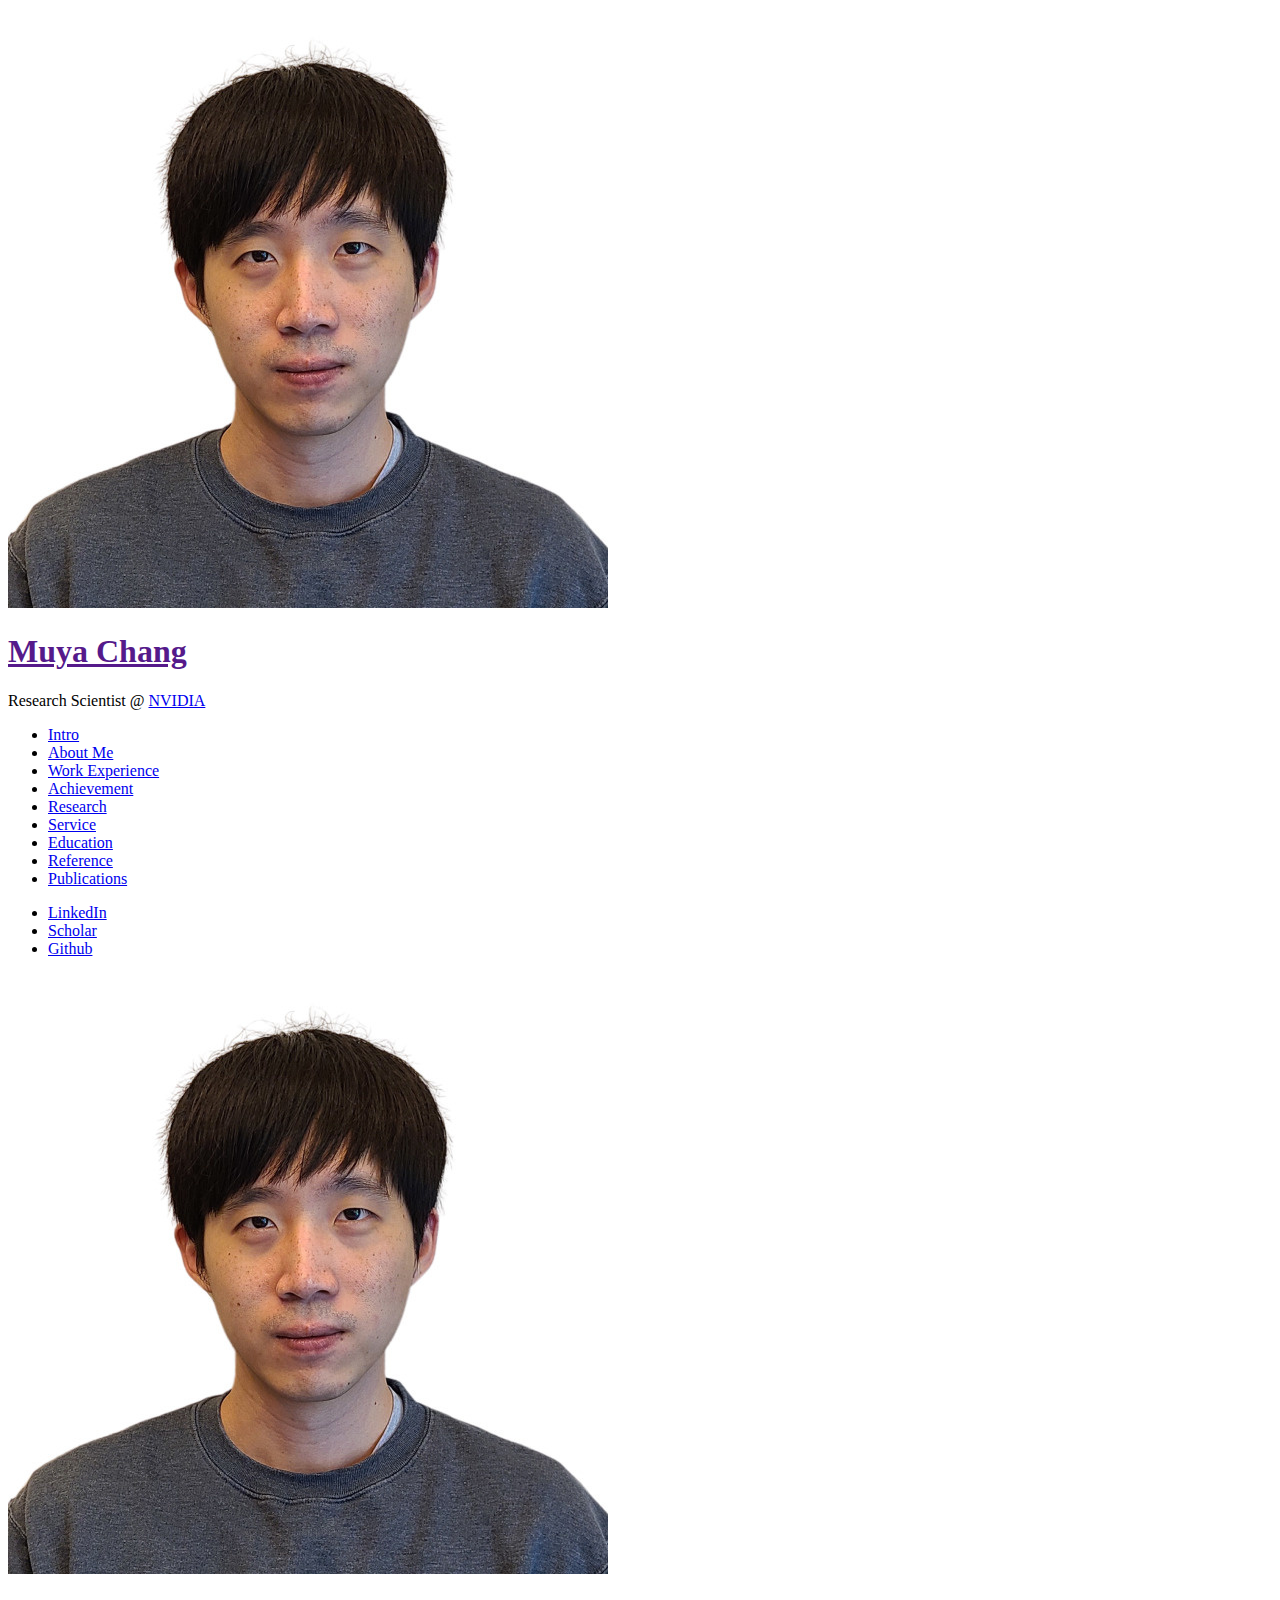
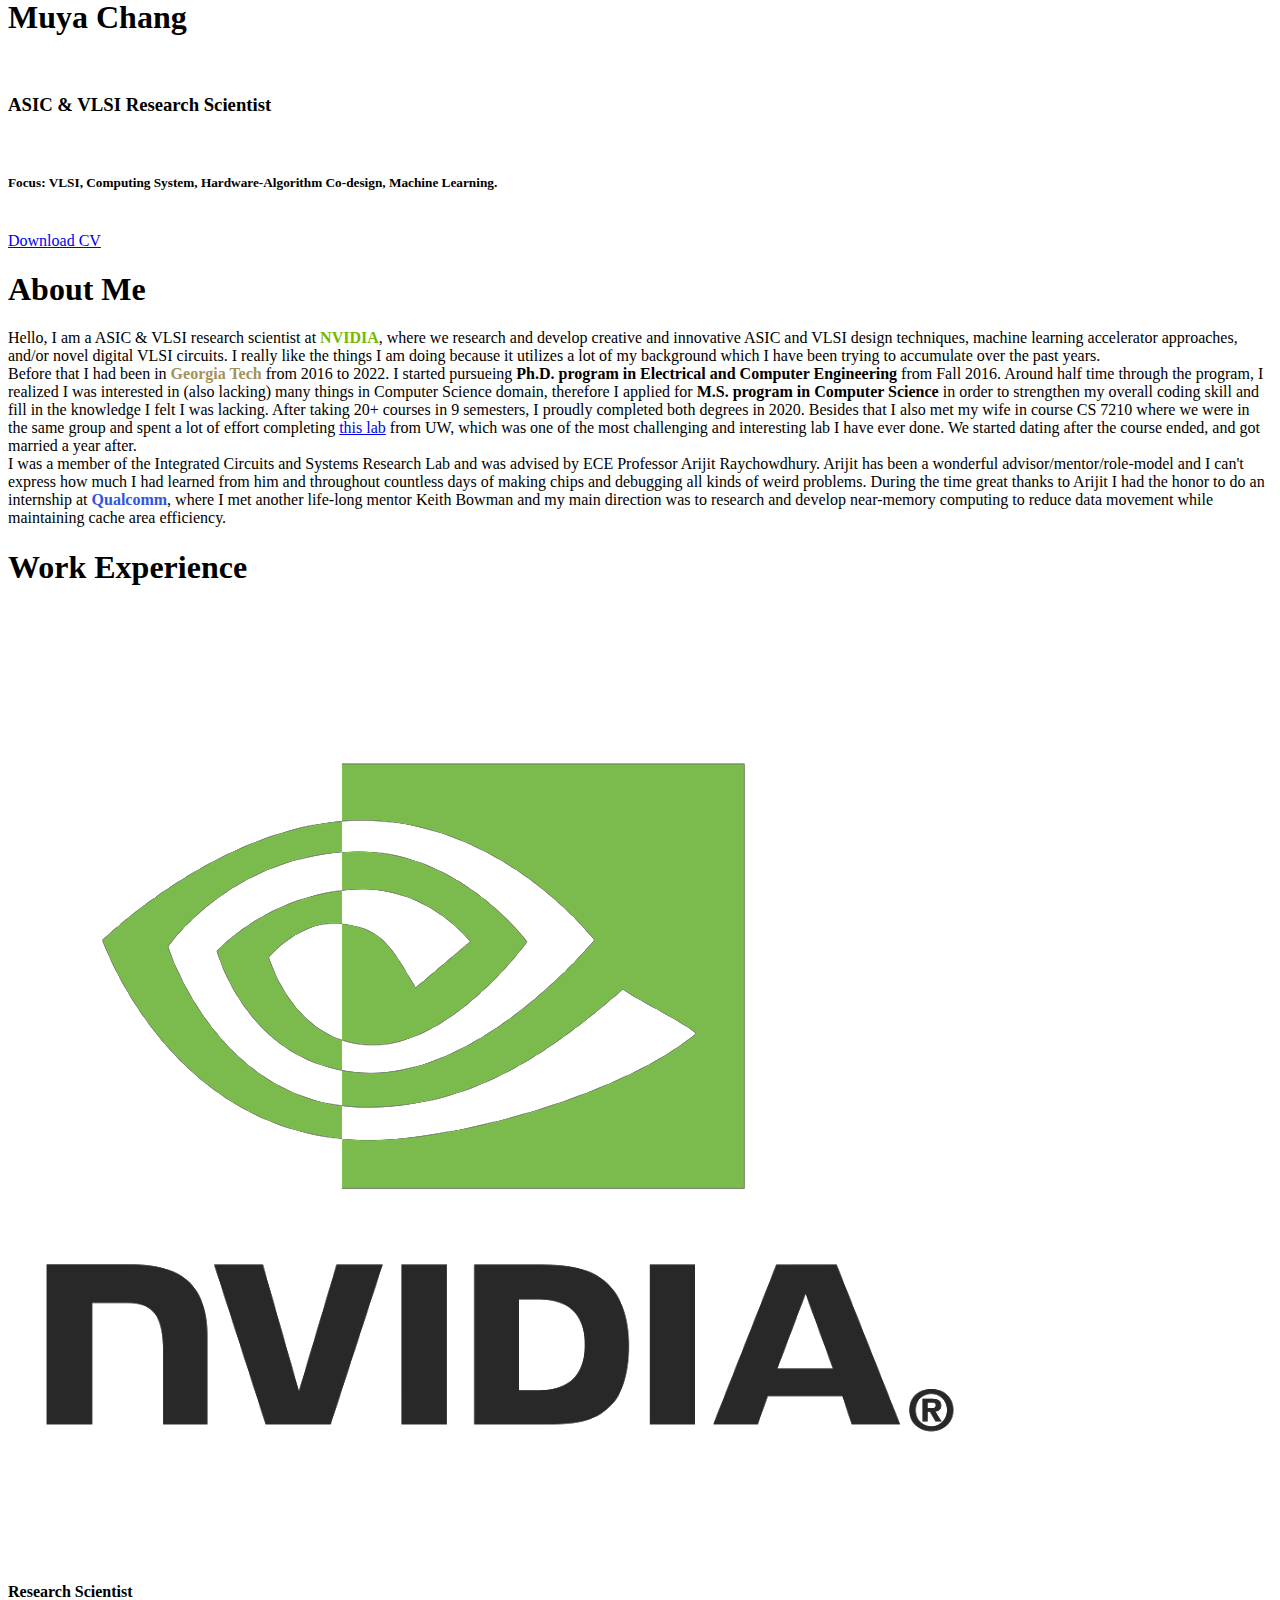
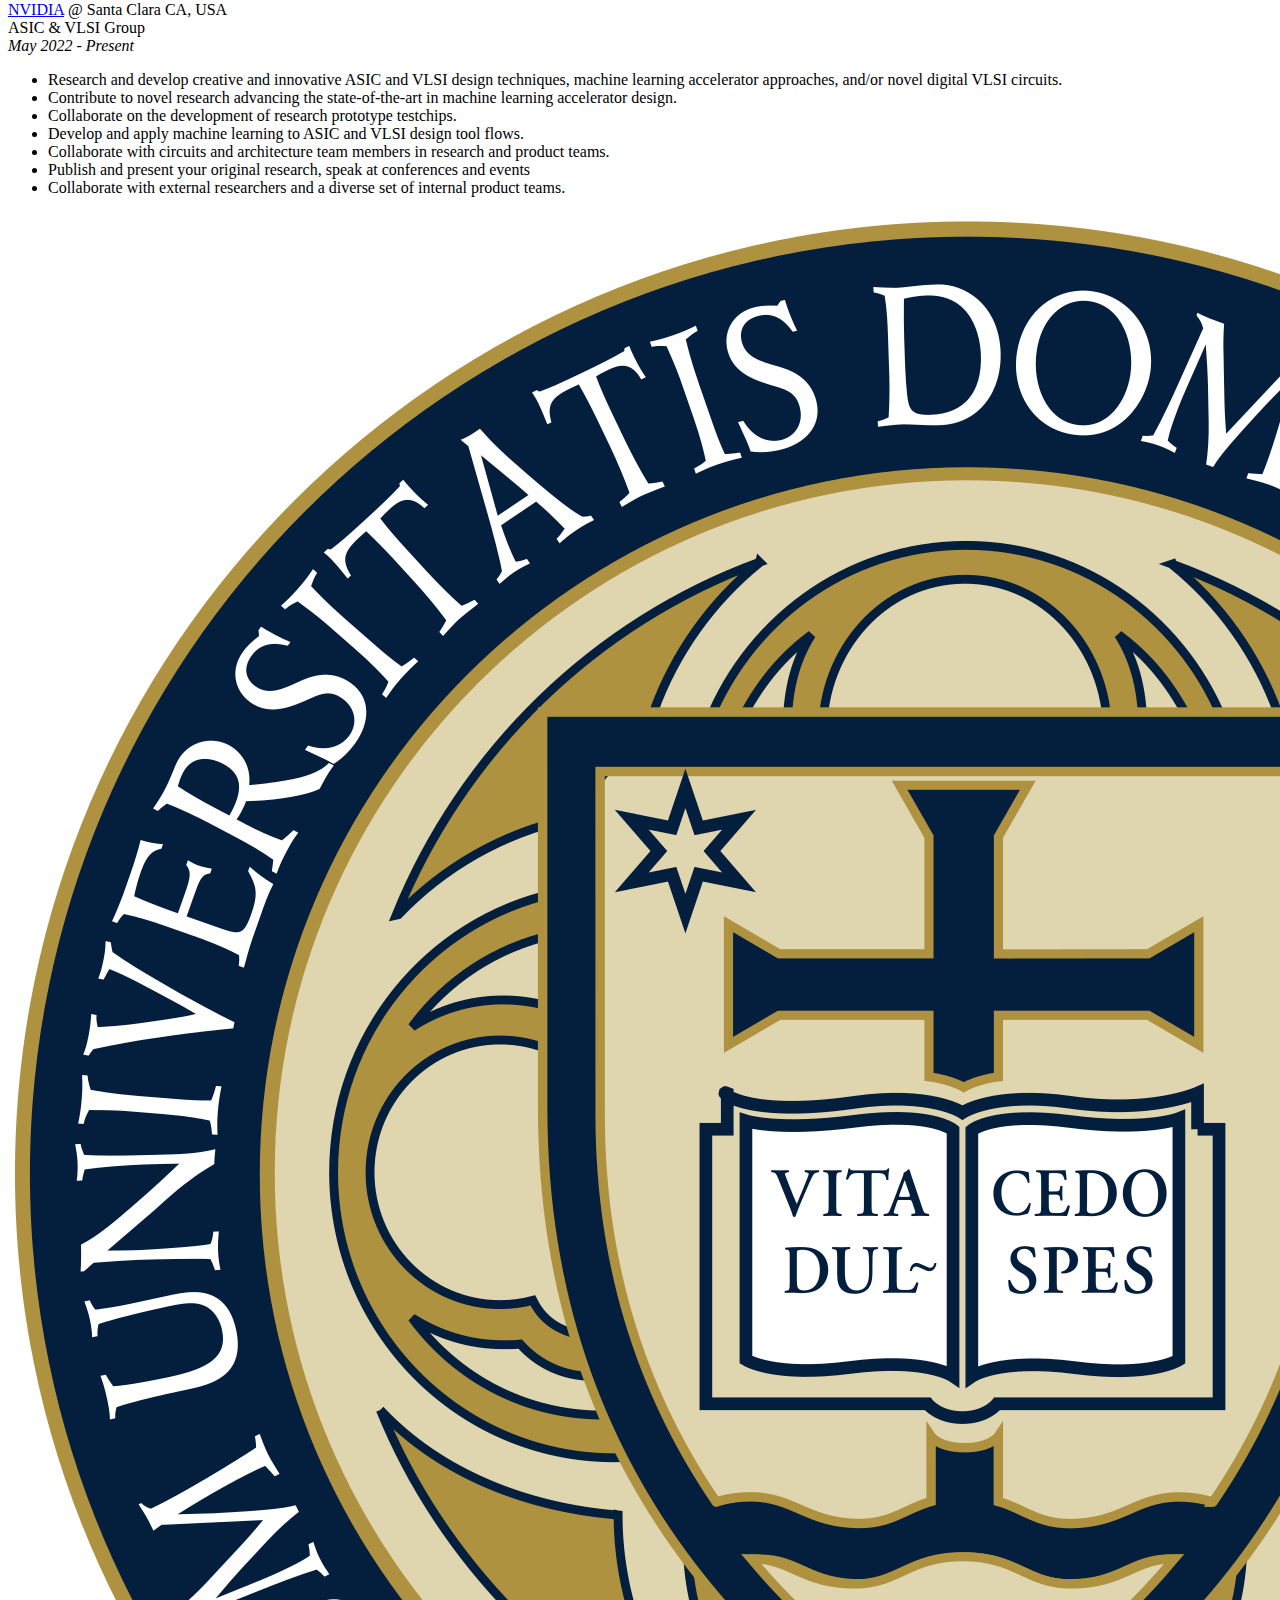
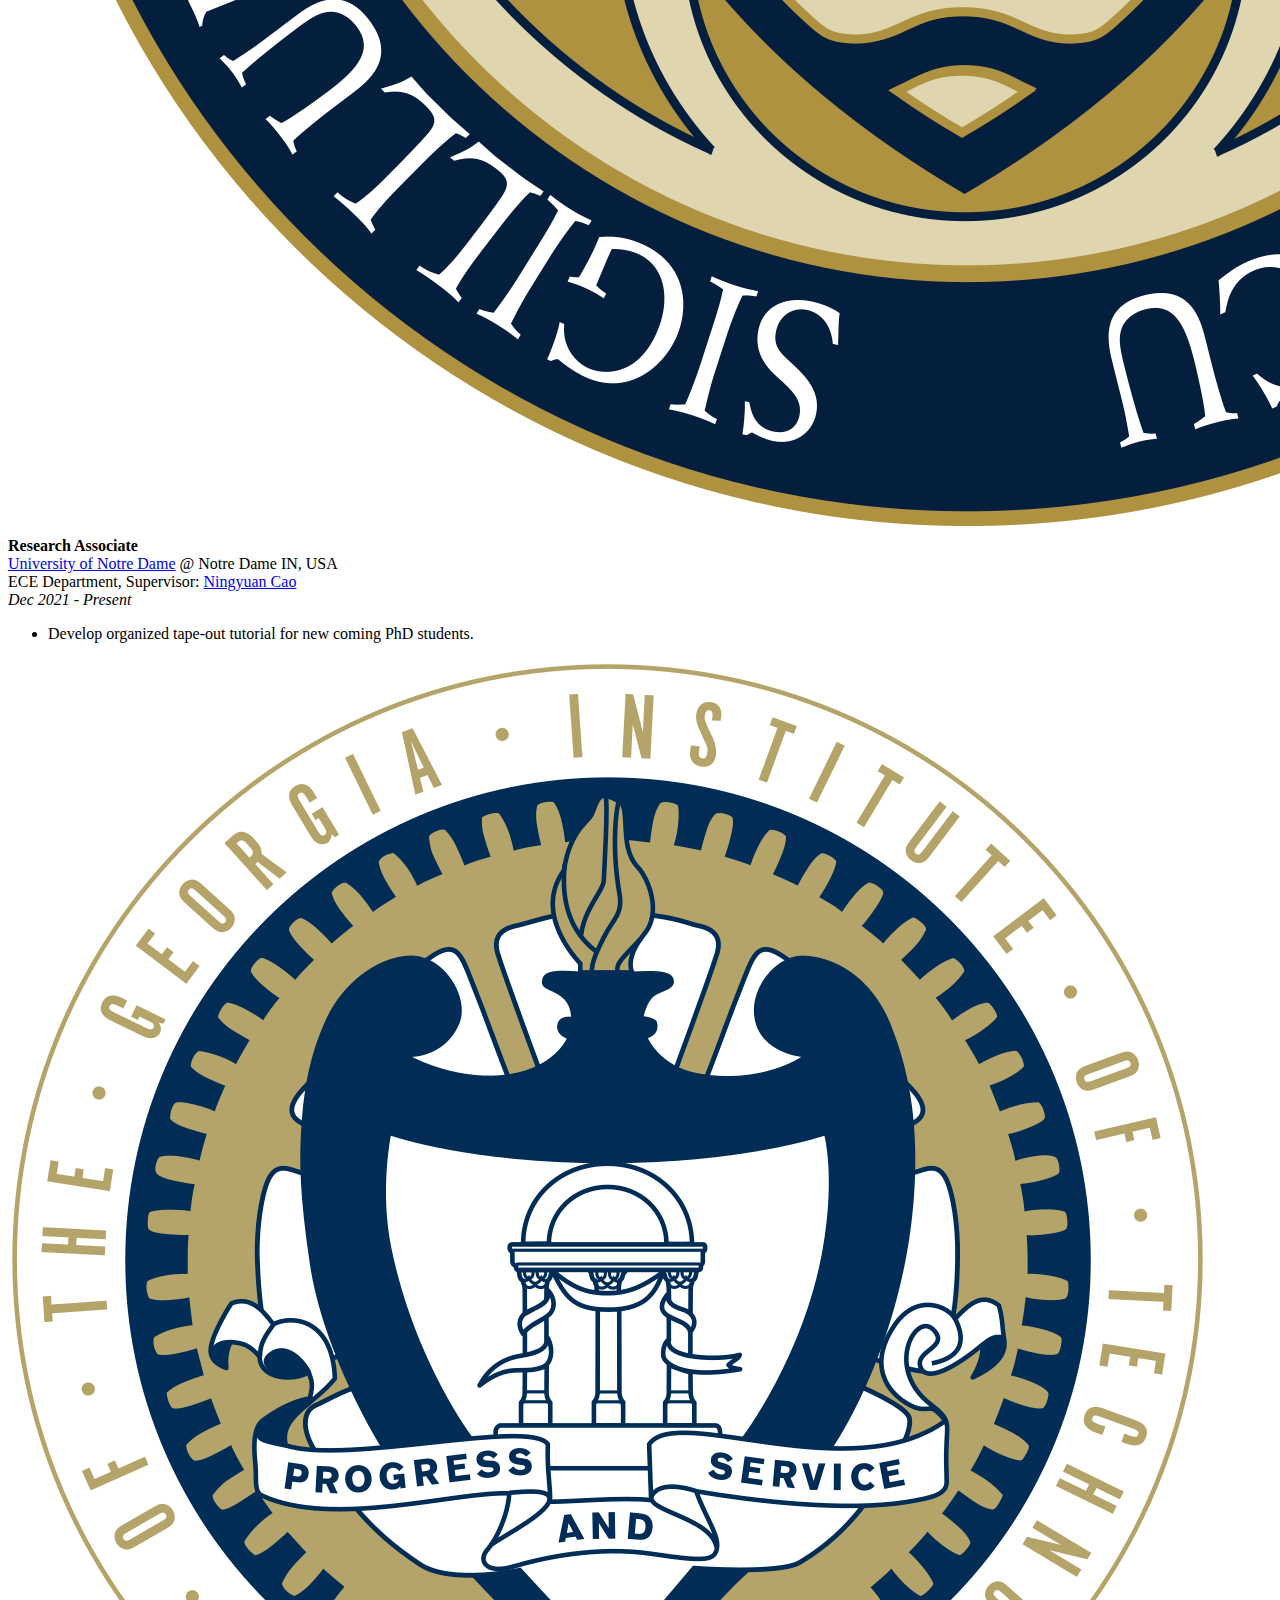
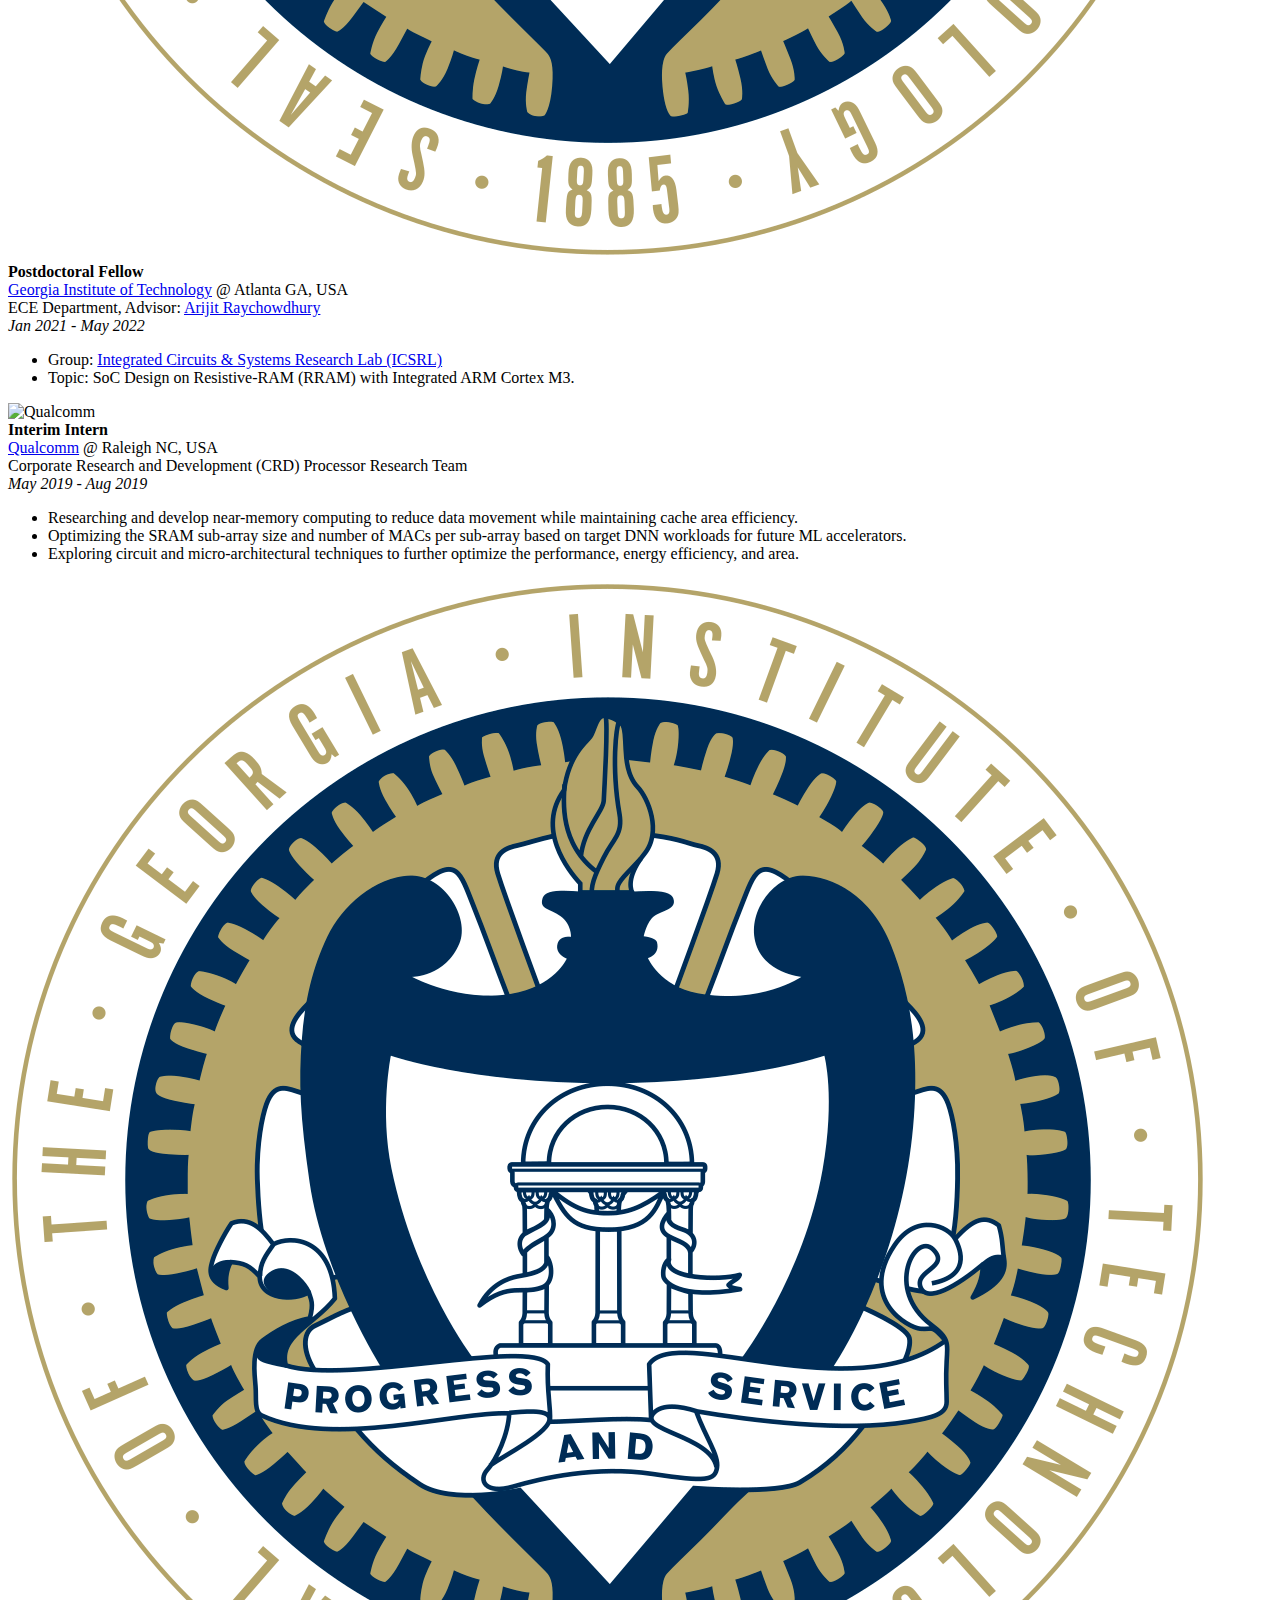
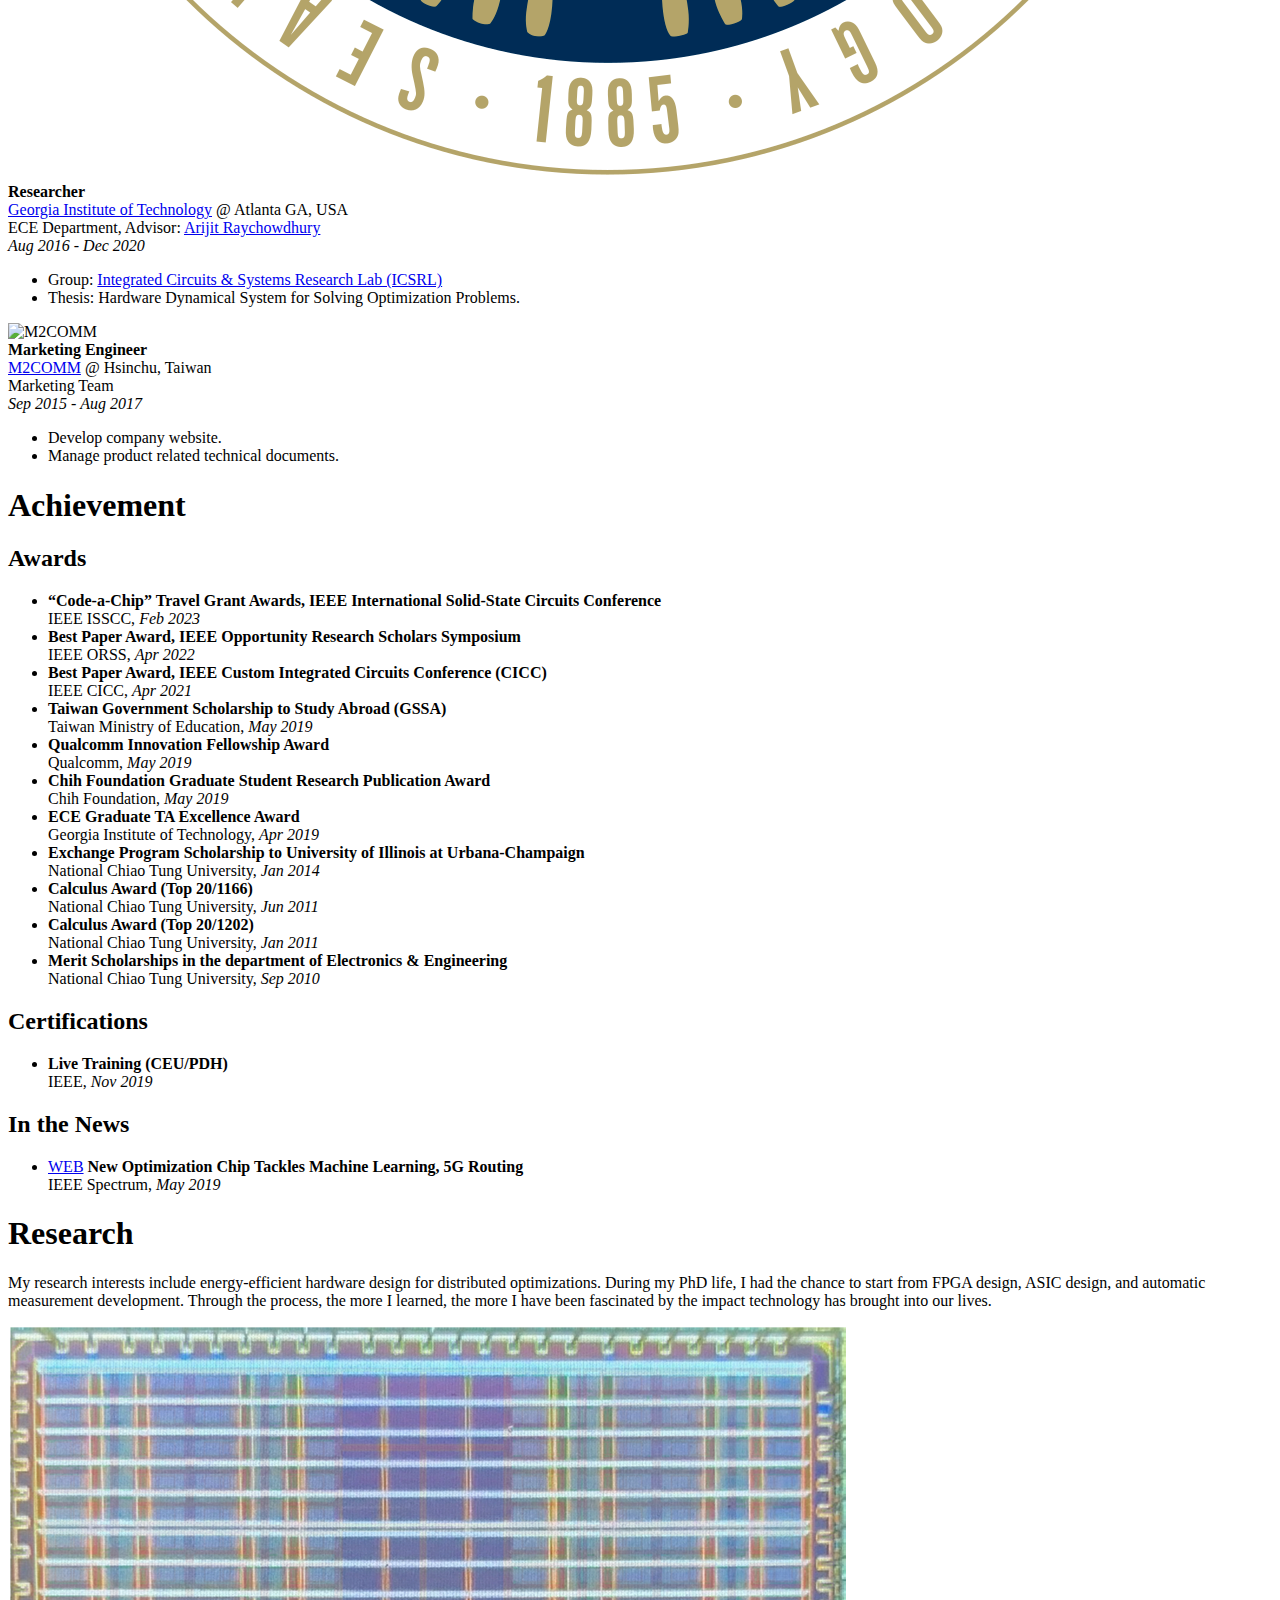
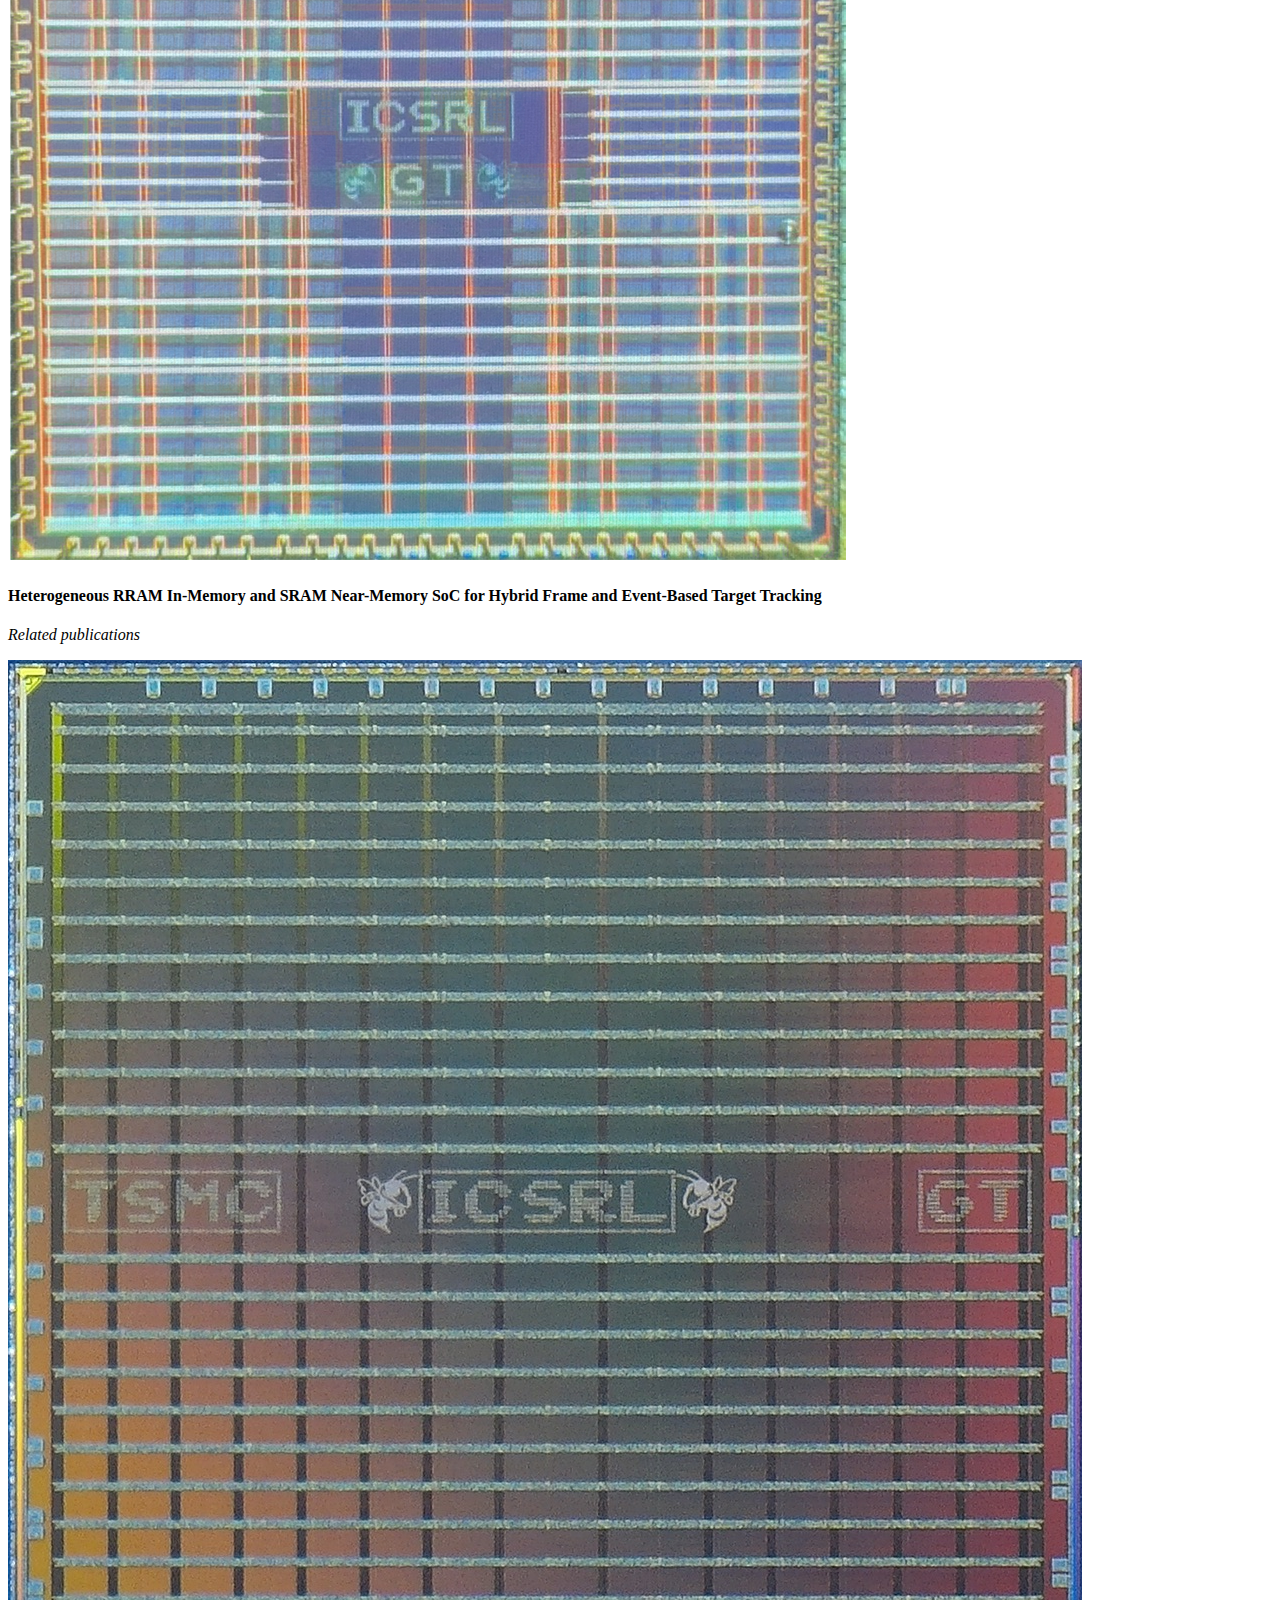
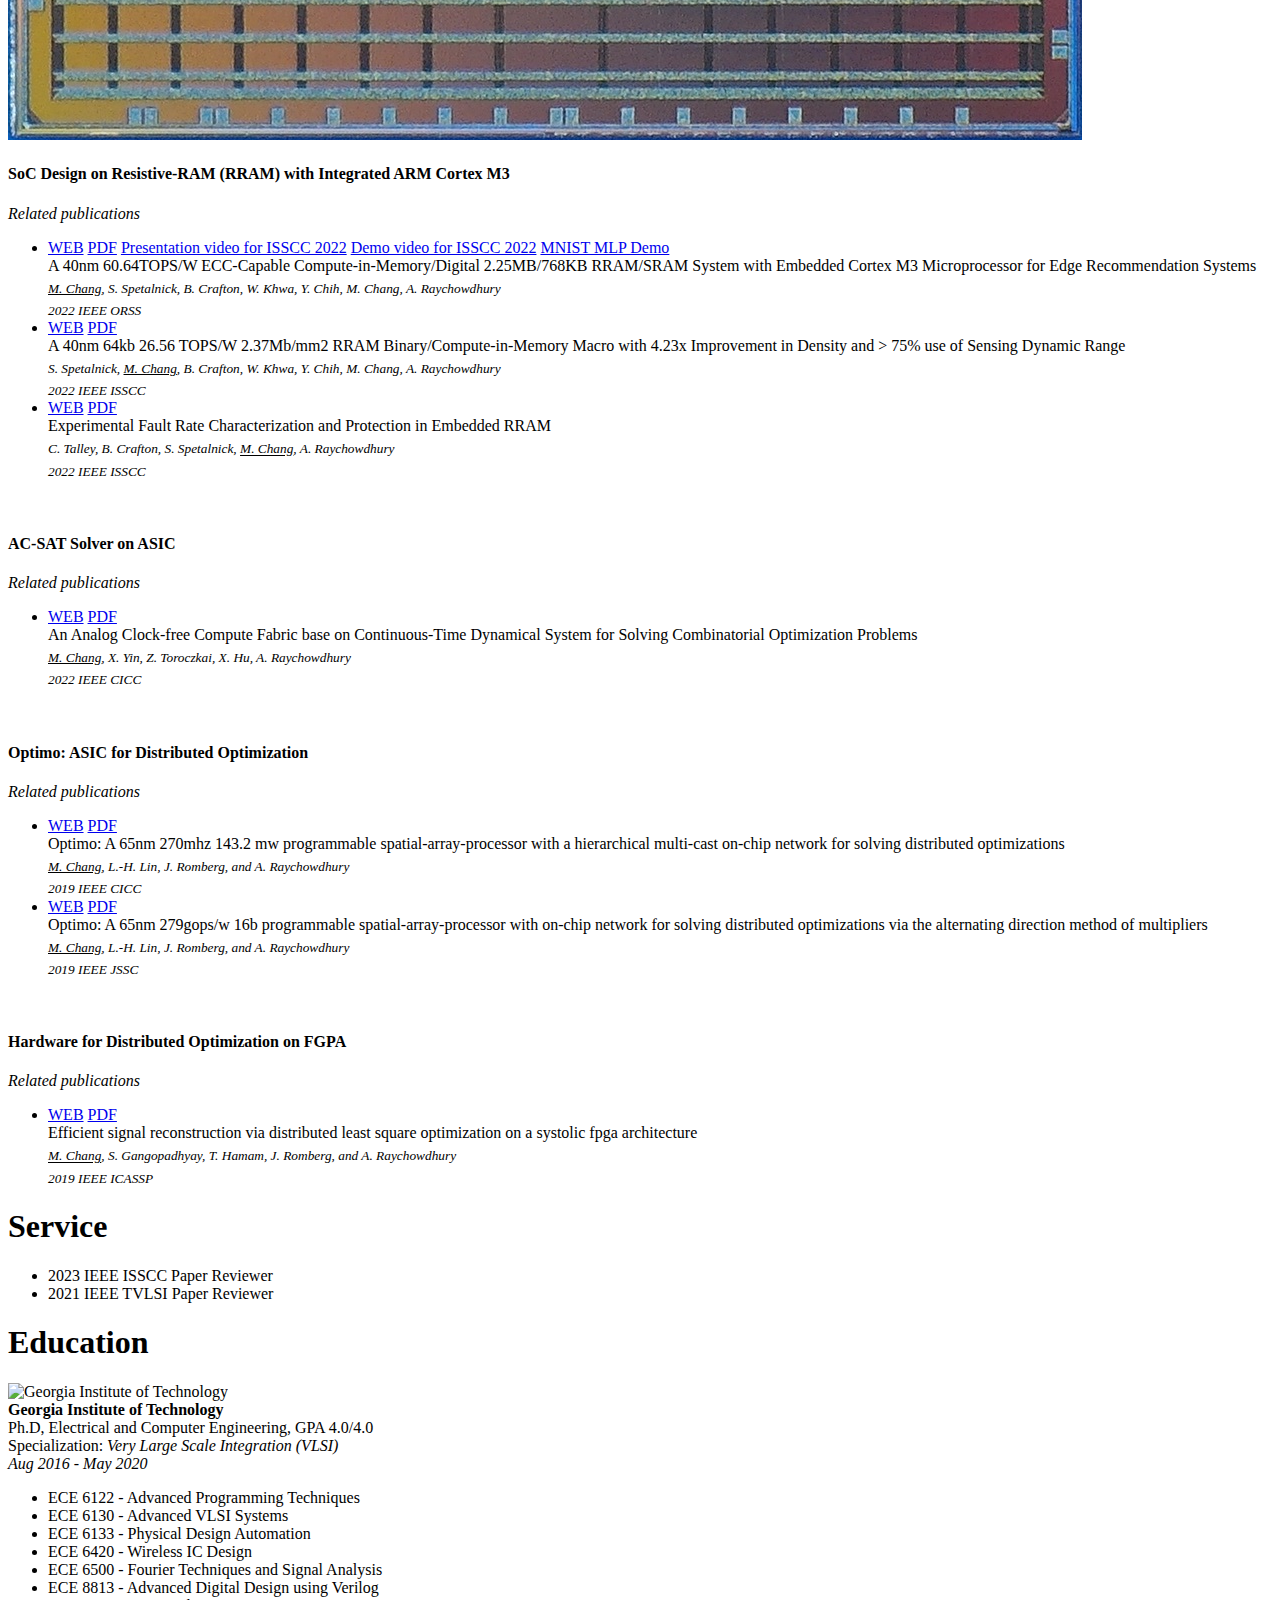
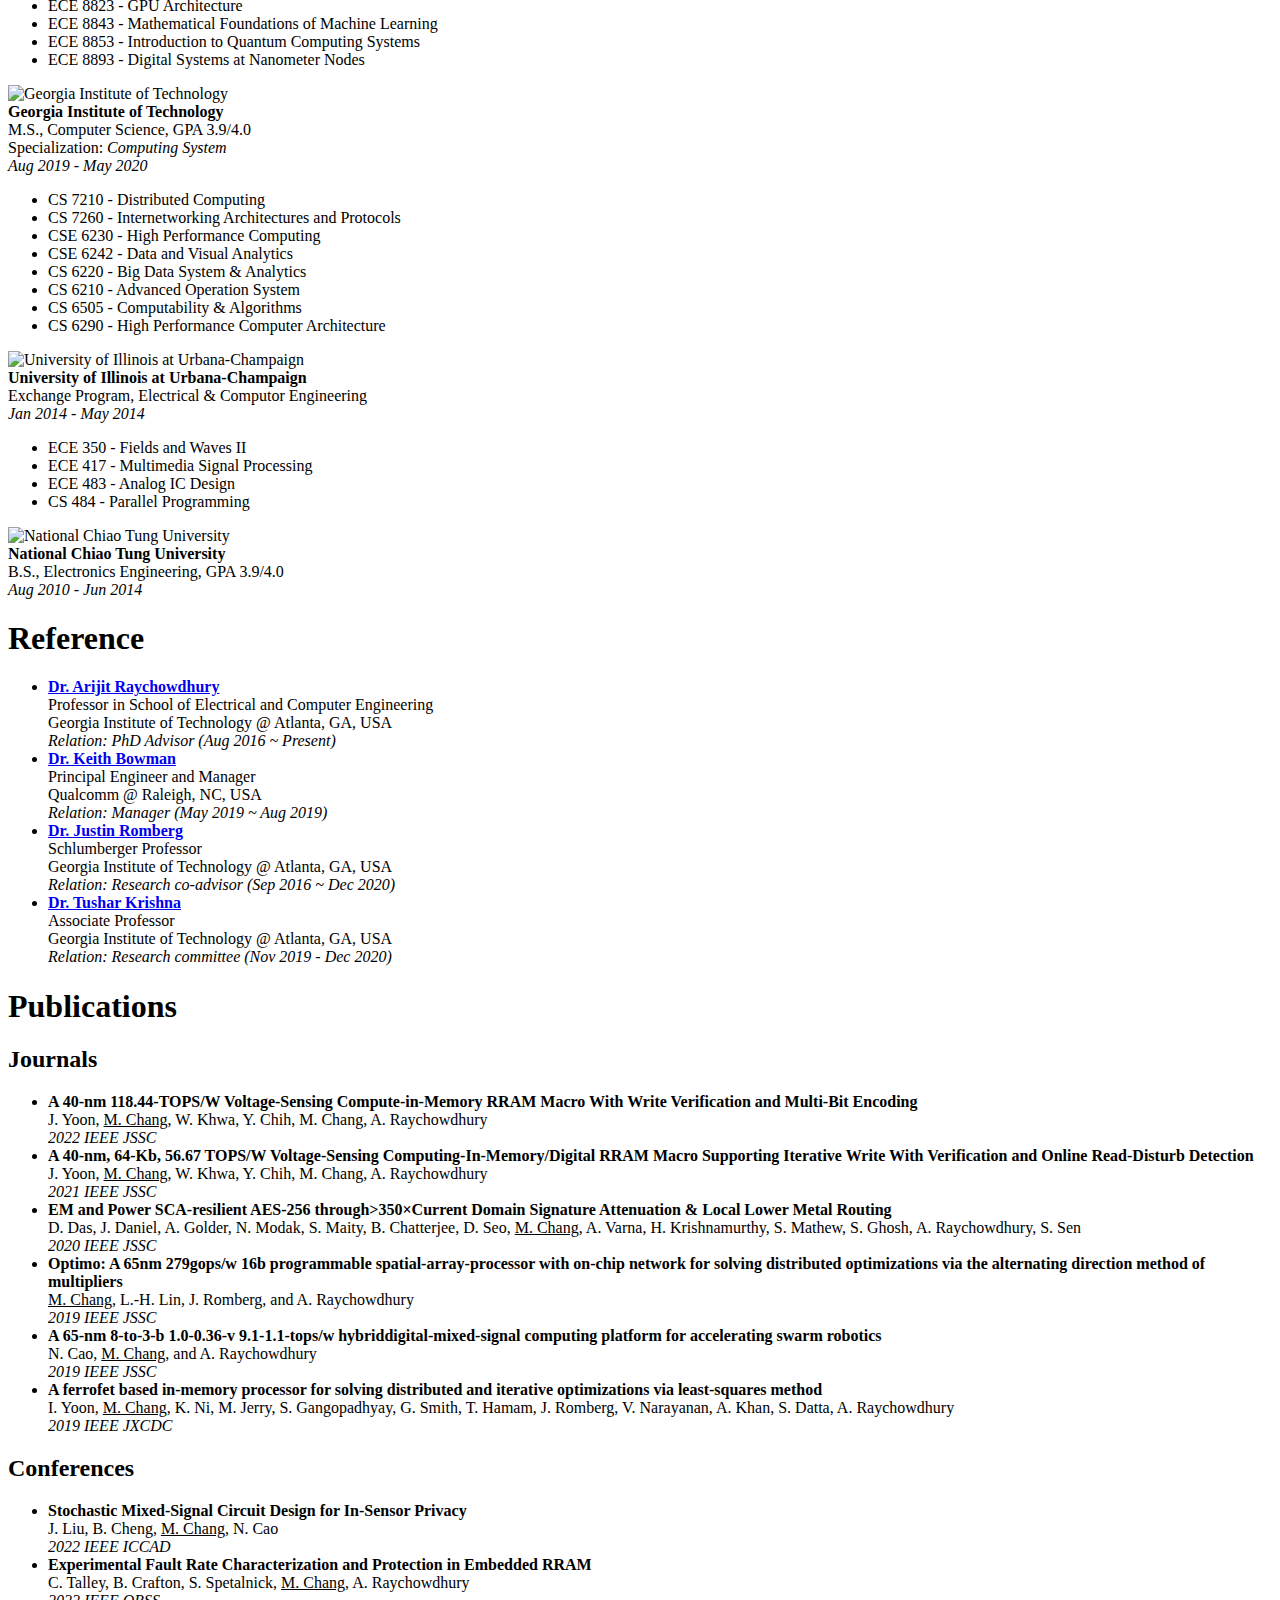
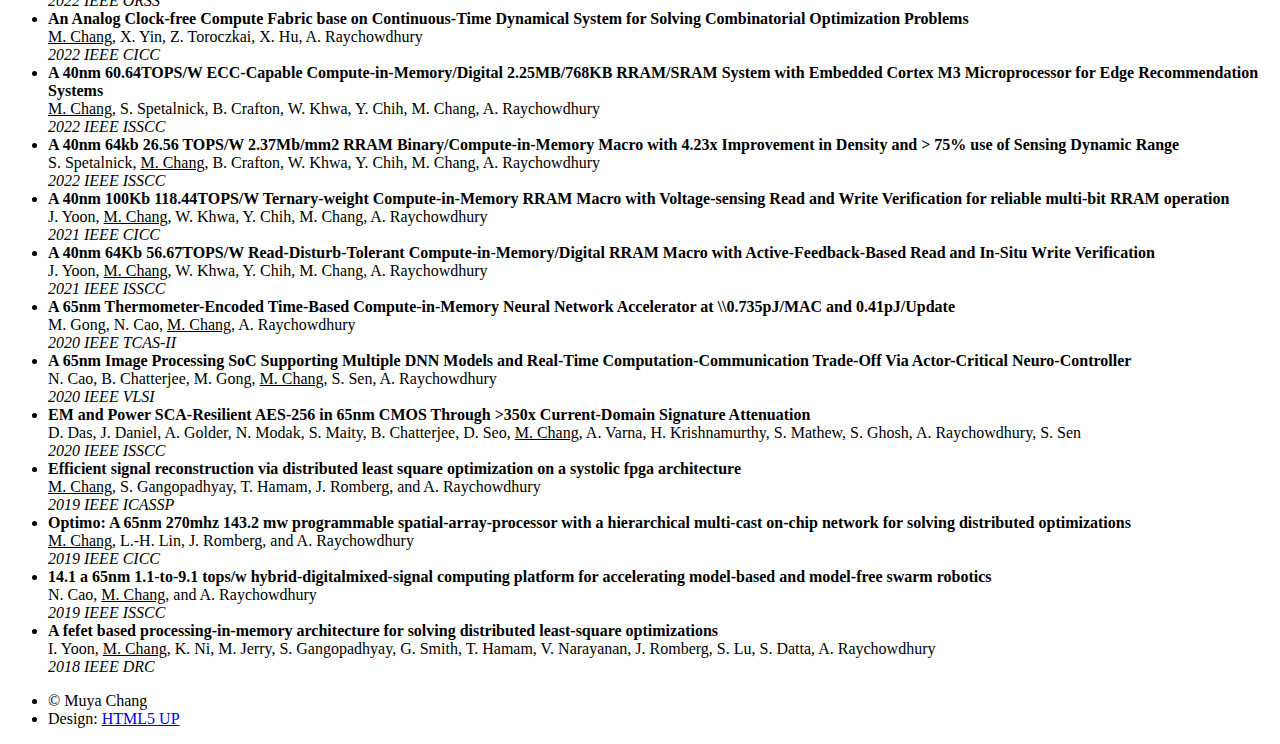
==== commit 5168a6b2: "Update projects/paper/service" ====
--- a/index.html
+++ b/index.html
@@ -5,662 +5,710 @@
   Free for personal and commercial use under the CCA 3.0 license (html5up.net/license)
 -->
 <html>
-  <head>
-    <title>Muya Chang</title>
-    <meta charset="utf-8" />
-    <meta name="viewport" content="width=device-width, initial-scale=1, user-scalable=no" />
-    <link rel="stylesheet" href="assets/css/main.css" />
-    <link rel="stylesheet" href="assets/css/custom.css" />
+	<head>
+		<title>Muya Chang</title>
+		<meta charset="utf-8" />
+		<meta name="viewport" content="width=device-width, initial-scale=1, user-scalable=no" />
+		<link rel="stylesheet" href="assets/css/main.css" />
+		<link rel="stylesheet" href="assets/css/custom.css" />
 		<link rel="icon" href="images/icon.png">
-  </head>
-  <body class="is-preload">
-
-    <!-- Header -->
-      <div id="header">
-
-        <div class="top">
-
-          <!-- Logo -->
-            <div id="logo">
-              <span class="image avatar48"><img src="images/avatar.jpg" alt="" /></span>
-              <a href=""><h1 id="title">Muya Chang</h1></a>
-              <p>Research Scientist @ <a href="https://www.nvidia.com/en-us/" target="_blank">NVIDIA</a></p>
-            </div>
-
-          <!-- Nav -->
-            <nav id="nav">
-              <ul>
-                <li><a href="#top"          id="top-link"         ><span class="icon solid fa-home"           >Intro</span></a></li>
-                <li><a href="#about"        id="about-link"       ><span class="icon solid fa-user"           >About Me</span></a></li>
-                <li><a href="#work"         id="work-link"        ><span class="icon solid fa-briefcase"      >Work Experience</span></a></li>
-                <li><a href="#achievement"  id="achievement-link" ><span class="icon solid fa-award"          >Achievement</span></a></li>
-                <li><a href="#research"     id="research-link"    ><span class="icon solid fa-project-diagram">Research</span></a></li>
-                <li><a href="#education"    id="education-link"   ><span class="icon solid fa-graduation-cap" >Education</span></a></li>
-                <li><a href="#publications" id="publications-link"><span class="icon solid fa-book"           >Publications</span></a></li>
-                <li><a href="#reference"    id="reference-link"   ><span class="icon solid fa-address-book"   >Reference</span></a></li>
-              </ul>
-            </nav>
-
-        </div>
-
-        <div class="bottom">
-
-          <!-- Social Icons -->
-            <ul class="icons">
-              <li><a href="https://www.linkedin.com/in/muyachang/" class="icon brands fa-linkedin" target="_blank">    <span class="label">LinkedIn</span></a></li>
-              <li><a href="https://scholar.google.com/citations?hl=en&user=_ao-3z0AAAAJ" class="icon solid fa-graduation-cap" target="_blank"><span class="label">Scholar</span></a></li>
-              <li><a href="https://github.com/muyachang" class="icon brands fa-github" target="_blank">                <span class="label">Github  </span></a></li>
-            </ul>
-
-        </div>
-
-      </div>
-
-    <!-- Main -->
-      <div id="main">
-
-        <!-- Intro -->
-          <section id="top" class="one dark cover">
-            <div class="container">
-
-              <header>
-                <div class="image avatar256"><img src="images/avatar.jpg" alt="" /></div>
-                <h1 class="alt">Muya Chang</h1><br>
-                <h3>ASIC & VLSI Research Scientist</h3><br>
-                <h5><b>Focus</b>: VLSI, Computing System, Hardware-Algorithm Co-design, Machine Learning.</h5><br>
+	</head>
+	
+	<body class="is-preload">
+
+		<!-- Header -->
+		<div id="header">
+
+			<div class="top">
+
+				<!-- Logo -->
+				<div id="logo">
+					<span class="image avatar48"><img src="images/avatar.jpg" alt="" /></span>
+					<a href=""><h1 id="title">Muya Chang</h1></a>
+					<p>Research Scientist @ <a href="https://www.nvidia.com/en-us/" target="_blank">NVIDIA</a></p>
+				</div>
+
+				<!-- Nav -->
+				<nav id="nav">
+					<ul>
+						<li><a href="#top"          id="top-link"         ><span class="icon solid fa-home"           >Intro</span></a></li>
+						<li><a href="#about"        id="about-link"       ><span class="icon solid fa-user"           >About Me</span></a></li>
+						<li><a href="#work"         id="work-link"        ><span class="icon solid fa-briefcase"      >Work Experience</span></a></li>
+						<li><a href="#achievement"  id="achievement-link" ><span class="icon solid fa-award"          >Achievement</span></a></li>
+						<li><a href="#research"     id="research-link"    ><span class="icon solid fa-project-diagram">Research</span></a></li>
+						<li><a href="#service"      id="service-link"     ><span class="icon solid fa-bell"           >Service</span></a></li>
+						<li><a href="#education"    id="education-link"   ><span class="icon solid fa-graduation-cap" >Education</span></a></li>
+						<li><a href="#reference"    id="reference-link"   ><span class="icon solid fa-address-book"   >Reference</span></a></li>
+						<li><a href="#publications" id="publications-link"><span class="icon solid fa-book"           >Publications</span></a></li>
+					</ul>
+				</nav>
+
+			</div>
+
+			<div class="bottom">
+
+				<!-- Social Icons -->
+				<ul class="icons">
+					<li><a href="https://www.linkedin.com/in/muyachang/" class="icon brands fa-linkedin" target="_blank">    <span class="label">LinkedIn</span></a></li>
+					<li><a href="https://scholar.google.com/citations?hl=en&user=_ao-3z0AAAAJ" class="icon solid fa-graduation-cap" target="_blank"><span class="label">Scholar</span></a></li>
+					<li><a href="https://github.com/muyachang" class="icon brands fa-github" target="_blank">                <span class="label">Github  </span></a></li>
+				</ul>
+
+			</div>
+
+		</div>
+
+		<!-- Main -->
+		<div id="main">
+
+			<!-- Intro -->
+			<section id="top" class="one dark cover">
+				<div class="container">
+
+					<header>
+						<div class="image avatar256"><img src="images/avatar.jpg" alt="" /></div>
+						<h1 class="alt">Muya Chang</h1><br>
+						<h3>ASIC & VLSI Research Scientist</h3><br>
+						<h5><b>Focus</b>: VLSI, Computing System, Hardware-Algorithm Co-design, Machine Learning.</h5><br>
+					</header>
+
+					<footer>
+						<a href="assets/pdf/CV_Muya_Chang.pdf" class="button" target="_blank">Download CV</a>
+						<!-- <a href="#about" class="button scrolly">About me</a> -->
+					</footer>
+
+				</div>
+			</section>
+
+			<!-- About Me -->
+			<section id="about" class="three">
+				<div class="container">
+
+					<header>
+						<h1>About Me</h1>
+					</header>
+
+					<p>Hello, I am a ASIC & VLSI research scientist at <font style="color:#76b900;font-weight:bold">NVIDIA</font>, where we research and develop creative and innovative ASIC and VLSI design techniques, machine learning accelerator approaches, and/or novel digital VLSI circuits. I really like the things I am doing because it utilizes a lot of my background which I have been trying to accumulate over the past years.<br>
+					Before that I had been in <font style="color:#A4925A;font-weight:bold">Georgia Tech</font> from 2016 to 2022. I started pursueing <b>Ph.D. program in Electrical and Computer Engineering</b> from Fall 2016. Around half time through the program, I realized I was interested in (also lacking) many things in Computer Science domain, therefore I applied for <b>M.S. program in Computer Science</b> in order to strengthen my overall coding skill and fill in the knowledge I felt I was lacking. After taking 20+ courses in 9 semesters, I proudly completed both degrees in 2020. Besides that I also met my wife in course CS 7210 where we were in the same group and spent a lot of effort completing <a href="https://github.com/emichael/dslabs" target="_blank">this lab</a> from UW, which was one of the most challenging and interesting lab I have ever done. We started dating after the course ended, and got married a year after.<br>
+					I was a member of the Integrated Circuits and Systems Research Lab and was advised by ECE Professor Arijit Raychowdhury. Arijit has been a wonderful advisor/mentor/role-model and I can't express how much I had learned from him and throughout countless days of making chips and debugging all kinds of weird problems. During the time great thanks to Arijit I had the honor to do an internship at <font style="color:#3253DC;font-weight:bold">Qualcomm</font>, where I met another life-long mentor Keith Bowman and my main direction was to research and develop near-memory computing to reduce data movement while maintaining cache area efficiency.
+					</p>
+
+				</div>
+			</section>
+			
+			<!-- Work Experience -->
+			<section id="work" class="four">
+				<div class="container">
+
+					<header>
+						<h1>Work Experience</h1>
+					</header>
+
+					<div class="row">
+						<div class="col-2 col-2-mobile">
+							<img src="./images/work/NVIDIA.png" alt="NVIDIA" class="image fit" >
+						</div>
 						
-              </header>
-
-              <footer>
-                <a href="assets/pdf/CV_Muya_Chang.pdf" class="button" target="_blank">Download CV</a>
-                <!-- <a href="#about" class="button scrolly">About me</a> -->
-              </footer>
-
-            </div>
-          </section>
-
-        <!-- About Me -->
-          <section id="about" class="three">
-            <div class="container">
-
-              <header>
-                <h1>About Me</h1>
-              </header>
-
-              <p>Hello, I am a ASIC & VLSI research scientist at <font color="#76b900">NVIDIA</font>, where we research and develop creative and innovative ASIC and VLSI design techniques, machine learning accelerator approaches, and/or novel digital VLSI circuits. I really like the things I am doing because it utilizes a lot of my background which I have been trying to accumulate over the past years.<br>
-			  Before that I had been in <font color="#A4925A">Georgia Tech</font> from 2016 to 2022. I started pursueing <b>Ph.D. program in Electrical and Computer Engineering</b> from Fall 2016. Around half time through the program, I realized I was interested in (also lacking) many things in Computer Science domain, therefore I applied for <b>M.S. program in Computer Science</b> in order to strengthen my overall coding skill and make my background stronger. After taking 20+ courses in 9 semesters, I proudly completed both degrees in 2020. Besides that I also met my wife in course CS 7210 where we were in the same group, we started dating after the course ended, and got married a year after that.<br>
-			  I was a member of the Integrated Circuits and Systems Research Lab and was advised by ECE Professor Arijit Raychowdhury. Arijit has been a wonderful advisor/mentor/role-model and I can't express how much I had learned from him and throughout countless days of making chips and debugging all kinds of weird problems.
-			  </p>
-
-            </div>
-          </section>
-        
-        <!-- Work Experience -->
-          <section id="work" class="three">
-            <div class="container">
-
-              <header>
-                <h1>Work Experience</h1>
-              </header>
-
-              <div class="row">
-                <div class="col-2 col-2-mobile">
-                  <img src="./images/work/NVIDIA.png" alt="NVIDIA" class="image fit" >
-                </div>
-                <div class="col-10 col-10-mobile" style="text-align: left;">
-                  <b>Research Scientist</b><br>
-                  <a href="https://www.nvidia.com/en-gb/" target="_blank">NVIDIA</a> @ Santa Clara CA, USA<br>
-                  ASIC & VLSI Group<br>
-                  <i>May 2022 - Present</i><br>
-                  <ul class="sub">
-                    <li>Research and develop creative and innovative ASIC and VLSI design techniques, machine learning accelerator approaches, and/or novel digital VLSI circuits.</li>
-					<li>Contribute to novel research advancing the state-of-the-art in machine learning accelerator design.</li>
-					<li>Collaborate on the development of research prototype testchips.</li>
-					<li>Develop and apply machine learning to ASIC and VLSI design tool flows.</li>
-					<li>Collaborate with circuits and architecture team members in research and product teams.</li>
-					<li>Publish and present your original research, speak at conferences and events</li>
-					<li>Collaborate with external researchers and a diverse set of internal product teams.</li>
-                  </ul>
-                </div>
-              </div>
-
-              <div class="row">
-                <div class="col-2 col-2-mobile">
-                  <img src="./images/work/ND.png" alt="University of Notre Dame" class="image fit" >
-                </div>
-                <div class="col-10 col-10-mobile" style="text-align: left;">
-                  <b>Research Associate</b><br>
-                  <a href="https://www.nd.edu/" target="_blank">University of Notre Dame</a> @ Notre Dame IN, USA<br>
-                  ECE Department, Supervisor: <a href="https://engineering.nd.edu/faculty/ningyuan-cao/" target="_blank">Ningyuan Cao</a><br>
-                  <i>Dec 2021 - Present</i><br>
-                  <ul class="sub">
-                    <li>Develop organized tape-out tutorial for new coming PhD students.</li>
-                  </ul>
-                </div>
-              </div>
-
-              <div class="row">
-                <div class="col-2 col-2-mobile">
-                  <img src="./images/work/GaTech.png" alt="Georgia Institute of Technology" class="image fit" >
-                </div>
-                <div class="col-10 col-10-mobile" style="text-align: left;">
-                  <b>Postdoctoral Fellow</b><br>
-                  <a href="https://www.gatech.edu/" target="_blank">Georgia Institute of Technology</a> @ Atlanta GA, USA<br>
-                  ECE Department, Advisor: <a href="https://www.ece.gatech.edu/faculty-staff-directory/arijit-raychowdhury" target="_blank">Arijit Raychowdhury</a><br>
-                  <i>Jan 2021 - May 2022</i><br>
-                  <ul class="sub">
-					<li>Group: <a href="http://icsrl.ece.gatech.edu/" target="_blank">Integrated Circuits & Systems Research Lab (ICSRL)</a></li>
-                    <li>Topic: SoC Design on Resistive-RAM (RRAM) with Integrated ARM Cortex M3.</li>
-                  </ul>
-                </div>
-              </div>
-
-              <div class="row">
-                <div class="col-2 col-2-mobile">
-                  <img src="./images/work/Qualcomm.png" alt="Qualcomm" class="image fit" >
-                </div>
-                <div class="col-10 col-10-mobile" style="text-align: left;">
-                  <b>Interim Intern</b><br>
-                  <a href="https://www.qualcomm.com/" target="_blank">Qualcomm</a> @ Raleigh NC, USA<br>
-                  Corporate Research and Development (CRD) Processor Research Team<br>
-                  <i>May 2019 - Aug 2019</i><br>
-                  <ul class="sub">
-                    <li>Researching and develop near-memory computing to reduce data movement while maintaining cache area efficiency.</li>
-                    <li>Optimizing the SRAM sub-array size and number of MACs per sub-array based on target DNN workloads for future ML accelerators.</li>
-                    <li>Exploring circuit and micro-architectural techniques to further optimize the performance, energy efficiency, and area.</li>
-                  </ul>
-                </div>
-              </div>
-
-              <div class="row">
-                <div class="col-2 col-2-mobile">
-                  <img src="./images/work/GaTech.png" alt="Georgia Institute of Technology" class="image fit" >
-                </div>
-                <div class="col-10 col-10-mobile" style="text-align: left;">
-                  <b>Researcher</b><br>
-                  <a href="https://www.gatech.edu/" target="_blank">Georgia Institute of Technology</a> @ Atlanta GA, USA<br>
-                  ECE Department, Advisor: <a href="https://www.ece.gatech.edu/faculty-staff-directory/arijit-raychowdhury" target="_blank">Arijit Raychowdhury</a><br>
-                  <i>Aug 2016 - Dec 2020</i><br>
-                  <ul class="sub">
-					<li>Group: <a href="http://icsrl.ece.gatech.edu/" target="_blank">Integrated Circuits & Systems Research Lab (ICSRL)</a></li>
-                    <li>Thesis: Hardware Dynamical System for Solving Optimization Problems.</li>
-                  </ul>
-                </div>
-              </div>
-              
-              <div class="row">
-                <div class="col-2 col-2-mobile">
-                  <img src="./images/work/M2COMM.png" alt="M2COMM" class="image fit" >
-                </div>
-                <div class="col-10 col-10-mobile" style="text-align: left;">
-                  <b>Marketing Engineer</b><br>
-                  <a href="https://www.m2comm.co" target="_blank">M2COMM</a> @ Hsinchu, Taiwan<br>
-                  Marketing Team<br>
-                  <i>Sep 2015 - Aug 2017</i><br>
-                  <ul class="sub">
-                    <li>Develop company website.</li>
-                    <li>Manage product related technical documents.</li>
-                  </ul>
-                </div>
-              </div>
-
-            </div>
-          </section>
-
-        <!-- Achievement -->
-          <section id="achievement" class="four">
-            <div class="container">
-
-              <header>
-                <h1>Achievement</h1>
-              </header>
-              
-							<h2>Awards</h2>
+						<div class="col-10 col-10-mobile" style="text-align: left;">
+							<b>Research Scientist</b><br>
+							<a href="https://www.nvidia.com/en-gb/" target="_blank">NVIDIA</a> @ Santa Clara CA, USA<br>
+							ASIC & VLSI Group<br>
+							<i>May 2022 - Present</i><br>
+							<ul class="sub">
+								<li>Research and develop creative and innovative ASIC and VLSI design techniques, machine learning accelerator approaches, and/or novel digital VLSI circuits.</li>
+								<li>Contribute to novel research advancing the state-of-the-art in machine learning accelerator design.</li>
+								<li>Collaborate on the development of research prototype testchips.</li>
+								<li>Develop and apply machine learning to ASIC and VLSI design tool flows.</li>
+								<li>Collaborate with circuits and architecture team members in research and product teams.</li>
+								<li>Publish and present your original research, speak at conferences and events</li>
+								<li>Collaborate with external researchers and a diverse set of internal product teams.</li>
+							</ul>
+						</div>
+					</div>
+
+					<div class="row">
+						<div class="col-2 col-2-mobile">
+							<img src="./images/work/ND.png" alt="University of Notre Dame" class="image fit" >
+						</div>
+						
+						<div class="col-10 col-10-mobile" style="text-align: left;">
+							<b>Research Associate</b><br>
+							<a href="https://www.nd.edu/" target="_blank">University of Notre Dame</a> @ Notre Dame IN, USA<br>
+							ECE Department, Supervisor: <a href="https://engineering.nd.edu/faculty/ningyuan-cao/" target="_blank">Ningyuan Cao</a><br>
+							<i>Dec 2021 - Present</i><br>
+							<ul class="sub">
+								<li>Develop organized tape-out tutorial for new coming PhD students.</li>
+							</ul>
+						</div>
+					</div>
+
+					<div class="row">
+						<div class="col-2 col-2-mobile">
+							<img src="./images/work/GaTech.png" alt="Georgia Institute of Technology" class="image fit" >
+						</div>
+						
+						<div class="col-10 col-10-mobile" style="text-align: left;">
+							<b>Postdoctoral Fellow</b><br>
+							<a href="https://www.gatech.edu/" target="_blank">Georgia Institute of Technology</a> @ Atlanta GA, USA<br>
+							ECE Department, Advisor: <a href="https://www.ece.gatech.edu/faculty-staff-directory/arijit-raychowdhury" target="_blank">Arijit Raychowdhury</a><br>
+							<i>Jan 2021 - May 2022</i><br>
+							<ul class="sub">
+								<li>Group: <a href="http://icsrl.ece.gatech.edu/" target="_blank">Integrated Circuits & Systems Research Lab (ICSRL)</a></li>
+								<li>Topic: SoC Design on Resistive-RAM (RRAM) with Integrated ARM Cortex M3.</li>
+							</ul>
+						</div>
+					</div>
+
+					<div class="row">
+						<div class="col-2 col-2-mobile">
+							<img src="./images/work/Qualcomm.png" alt="Qualcomm" class="image fit" >
+						</div>
+		   
+						<div class="col-10 col-10-mobile" style="text-align: left;">
+							<b>Interim Intern</b><br>
+							<a href="https://www.qualcomm.com/" target="_blank">Qualcomm</a> @ Raleigh NC, USA<br>
+							Corporate Research and Development (CRD) Processor Research Team<br>
+							<i>May 2019 - Aug 2019</i><br>
+							<ul class="sub">
+								<li>Researching and develop near-memory computing to reduce data movement while maintaining cache area efficiency.</li>
+								<li>Optimizing the SRAM sub-array size and number of MACs per sub-array based on target DNN workloads for future ML accelerators.</li>
+								<li>Exploring circuit and micro-architectural techniques to further optimize the performance, energy efficiency, and area.</li>
+							</ul>
+						</div>
+					</div>
+
+					<div class="row">
+						<div class="col-2 col-2-mobile">
+							<img src="./images/work/GaTech.png" alt="Georgia Institute of Technology" class="image fit" >
+						</div>
+		
+						<div class="col-10 col-10-mobile" style="text-align: left;">
+							<b>Researcher</b><br>
+							<a href="https://www.gatech.edu/" target="_blank">Georgia Institute of Technology</a> @ Atlanta GA, USA<br>
+							ECE Department, Advisor: <a href="https://www.ece.gatech.edu/faculty-staff-directory/arijit-raychowdhury" target="_blank">Arijit Raychowdhury</a><br>
+							<i>Aug 2016 - Dec 2020</i><br>
+							<ul class="sub">
+								<li>Group: <a href="http://icsrl.ece.gatech.edu/" target="_blank">Integrated Circuits & Systems Research Lab (ICSRL)</a></li>
+								<li>Thesis: Hardware Dynamical System for Solving Optimization Problems.</li>
+							</ul>
+						</div>
+					</div>
+					
+					<div class="row">
+						<div class="col-2 col-2-mobile">
+							<img src="./images/work/M2COMM.png" alt="M2COMM" class="image fit" >
+						</div>
+						
+						<div class="col-10 col-10-mobile" style="text-align: left;">
+							<b>Marketing Engineer</b><br>
+							<a href="https://www.m2comm.co" target="_blank">M2COMM</a> @ Hsinchu, Taiwan<br>
+							Marketing Team<br>
+							<i>Sep 2015 - Aug 2017</i><br>
+							<ul class="sub">
+								<li>Develop company website.</li>
+								<li>Manage product related technical documents.</li>
+							</ul>
+						</div>
+					</div>
+
+				</div>
+			</section>
+
+			<!-- Achievement -->
+			<section id="achievement" class="three">
+				<div class="container">
+
+					<header>
+						<h1>Achievement</h1>
+					</header>
+				  
+					<h2>Awards</h2>
+					<ul class="left">
+						<li>
+							<b>“Code-a-Chip” Travel Grant Awards, IEEE International Solid-State Circuits Conference</b><br>
+							IEEE ISSCC, <i>Feb 2023</i>
+						</li>
+						<li>
+							<b>Best Paper Award, IEEE Opportunity Research Scholars Symposium</b><br>
+							IEEE ORSS, <i>Apr 2022</i>
+						</li>
+						<li>
+							<b>Best Paper Award, IEEE Custom Integrated Circuits Conference (CICC)</b><br>
+							IEEE CICC, <i>Apr 2021</i>
+						</li>
+						<li>
+							<b>Taiwan Government Scholarship to Study Abroad (GSSA)</b><br>
+							Taiwan Ministry of Education, <i>May 2019</i>
+						</li>
+						<li>
+							<b>Qualcomm Innovation Fellowship Award</b><br>
+							Qualcomm, <i>May 2019</i>
+						</li>
+						<li>
+							<b>Chih Foundation Graduate Student Research Publication Award</b><br>
+							Chih Foundation, <i>May 2019</i>
+						</li>
+						<li>
+							<b>ECE Graduate TA Excellence Award</b><br>
+							Georgia Institute of Technology, <i>Apr 2019</i>
+						</li>
+						<li>
+							<b>Exchange Program Scholarship to University of Illinois at Urbana-Champaign</b><br>
+							National Chiao Tung University, <i>Jan 2014</i>
+						</li>
+						<li>
+							<b>Calculus Award (Top 20/1166)</b><br>
+							National Chiao Tung University, <i>Jun 2011</i>
+						</li>
+						<li>
+							<b>Calculus Award (Top 20/1202)</b><br>
+							National Chiao Tung University, <i>Jan 2011</i>
+						</li>
+						<li>
+							<b>Merit Scholarships in the department of Electronics & Engineering</b><br>
+							National Chiao Tung University, <i>Sep 2010</i>
+						</li>
+					</ul>
+					
+					<h2>Certifications</h2>
+					<ul class="left">
+						<li>
+							<b>Live Training (CEU/PDH)</b><br>
+							IEEE, <i>Nov 2019</i>
+						</li>
+					</ul>
+					
+					<h2>In the News</h2>
+					<ul class="left">
+						<li>
+							<a href="https://spectrum.ieee.org/tech-talk/semiconductors/processors/georgia-tech-optimization-chip-solves-huge-class-of-hard-problems" class="button" target="_blank">WEB</a>
+							<b>New Optimization Chip Tackles Machine Learning, 5G Routing</b><br>
+							IEEE Spectrum, <i>May 2019</i>
+						</li>
+					</ul>
+								
+				</div>
+			</section>
+
+			<!-- Reseasrch -->
+			<section id="research" class="four">
+				<div class="container">
+
+					<header>
+						<h1>Research</h1>
+					</header>
+				  
+					<p>My research interests include energy-efficient hardware design for distributed optimizations. During my PhD life, I had the chance to start from FPGA design, ASIC design, and automatic measurement development. Through the process, the more I learned, the more I have been fascinated by the impact technology has brought into our lives.</p>
+					
+					<div class="row">
+						<div class="col-2 col-12-mobile">
+							<img class="image fit" src="images/research/RRAM2.png" alt="" />
+						</div>
+						<div class="col-10 col-12-mobile" style="text-align: left">
+							<h4>Heterogeneous RRAM In-Memory and SRAM  Near-Memory SoC for Hybrid Frame and Event-Based Target Tracking</h4>
+							<i>Related publications</i><br>
+							<ul class="left">
+							</ul>
+						</div>
+					</div>
+					
+					<div class="row">
+						<div class="col-2 col-12-mobile">
+							<img class="image fit" src="images/research/RRAM.png" alt="" />
+						</div>
+						<div class="col-10 col-12-mobile" style="text-align: left">
+							<h4>SoC Design on Resistive-RAM (RRAM) with Integrated ARM Cortex M3</h4>
+							<i>Related publications</i><br>
 							<ul class="left">
 								<li>
-									<b>“Code-a-Chip” Travel Grant Awards, IEEE International Solid-State Circuits Conference</b><br>
-									IEEE ISSCC, <i>Feb 2023</i>
+									<a href="https://ieeexplore.ieee.org/document/9731679" class="button" target="_blank">WEB</a>
+									<a href="assets/pdf/2022_ISSCC_1.pdf" class="button" target="_blank">PDF</a>
+									<a href="https://www.youtube.com/watch?v=JSdVwjWscoU" class="button" target="_blank">Presentation video for ISSCC 2022</a>
+									<a href="https://www.youtube.com/watch?v=lO7QlF0Zqro" class="button" target="_blank">Demo video for ISSCC 2022</a>
+									<a href="https://www.youtube.com/watch?v=aup5Lok6orY" class="button" target="_blank">MNIST MLP Demo</a>
+									<br>
+									A 40nm 60.64TOPS/W ECC-Capable Compute-in-Memory/Digital 2.25MB/768KB RRAM/SRAM System with Embedded Cortex M3 Microprocessor for Edge Recommendation Systems<br>
+									<sub><i><u>M. Chang</u>, S. Spetalnick, B. Crafton, W. Khwa, Y. Chih, M. Chang, A. Raychowdhury</i></sub><br>
+									<sub><i>2022 IEEE ORSS</i></sub>
 								</li>
 								<li>
-									<b>Best Paper Award, IEEE Opportunity Research Scholars Symposium</b><br>
-									IEEE ORSS, <i>Apr 2022</i>
+									<a href="https://ieeexplore.ieee.org/document/9731725" class="button" target="_blank">WEB</a>
+									<a href="assets/pdf/2022_ISSCC_2.pdf" class="button" target="_blank">PDF</a>
+									<br>
+									A 40nm 64kb 26.56 TOPS/W 2.37Mb/mm2 RRAM Binary/Compute-in-Memory Macro with 4.23x Improvement in Density and > 75% use of Sensing Dynamic Range<br>
+									<sub><i>S. Spetalnick, <u>M. Chang</u>, B. Crafton, W. Khwa, Y. Chih, M. Chang, A. Raychowdhury</i></sub><br>
+									<sub><i>2022 IEEE ISSCC</i></sub>
 								</li>
 								<li>
-									<b>Best Paper Award, IEEE Custom Integrated Circuits Conference (CICC)</b><br>
-									IEEE CICC, <i>Apr 2021</i>
+									<a href="https://ieeexplore.ieee.org/document/9806038" class="button" target="_blank">WEB</a>
+									<a href="assets/pdf/2022_ORSS.pdf" class="button" target="_blank">PDF</a>
+									<br>
+									Experimental Fault Rate Characterization and Protection in Embedded RRAM<br>
+									<sub><i>C. Talley, B. Crafton, S. Spetalnick, <u>M. Chang</u>, A. Raychowdhury</i></sub><br>
+									<sub><i>2022 IEEE ISSCC</i></sub>
+								</li>
+							</ul>
+						</div>
+					</div>
+					
+					<div class="row">
+						<div class="col-2 col-12-mobile">
+							<img class="image fit" src="images/research/AC_SAT.jpg" alt="" />
+						</div>
+						<div class="col-10 col-12-mobile" style="text-align: left">
+							<h4>AC-SAT Solver on ASIC</h4>
+							<i>Related publications</i><br>
+							<ul class="left">
+								<li>
+									<a href="https://ieeexplore.ieee.org/document/9772850" class="button" target="_blank">WEB</a>
+									<a href="assets/pdf/2022_CICC.pdf" class="button" target="_blank">PDF</a>
+									<br>
+									An Analog Clock-free Compute Fabric base on Continuous-Time Dynamical System for Solving Combinatorial Optimization Problems<br>
+									<sub><i><u>M. Chang</u>, X. Yin, Z. Toroczkai, X. Hu, A. Raychowdhury</i></sub><br>
+									<sub><i>2022 IEEE CICC</i></sub>
+								</li>
+							</ul>
+						</div>
+					</div>
+					
+					<div class="row">
+						<div class="col-2 col-12-mobile">
+							<img class="image fit" src="images/research/Optimo.png" alt="" />
+						</div>
+						<div class="col-10 col-12-mobile" style="text-align: left">
+							<h4>Optimo: ASIC for Distributed Optimization</h4>
+							<i>Related publications</i><br>
+							<ul class="left">
+								<li>
+									<a href="https://ieeexplore.ieee.org/document/8780324" class="button" target="_blank">WEB</a>
+									<a href="assets/pdf/2019_CICC.pdf" class="button" target="_blank">PDF</a>
+									<br>
+									Optimo: A 65nm 270mhz 143.2 mw programmable spatial-array-processor with a hierarchical multi-cast on-chip network for solving distributed optimizations<br>
+									<sub><i><u>M. Chang</u>, L.-H. Lin, J. Romberg, and A. Raychowdhury</i></sub><br>
+									<sub><i>2019 IEEE CICC</i></sub>
 								</li>
 								<li>
-									<b>Taiwan Government Scholarship to Study Abroad (GSSA)</b><br>
-									Taiwan Ministry of Education, <i>May 2019</i>
+									<a href="https://ieeexplore.ieee.org/document/8682865" class="button" target="_blank">WEB</a>
+									<a href="assets/pdf/2019_JSSC.pdf" class="button" target="_blank">PDF</a>
+									<br>
+									Optimo: A 65nm 279gops/w 16b programmable spatial-array-processor with on-chip network for solving distributed optimizations via the alternating direction method of multipliers</b><br>
+									<sub><i><u>M. Chang</u>, L.-H. Lin, J. Romberg, and A. Raychowdhury</i></sub><br>
+									<sub><i>2019 IEEE JSSC</i></sub><br>
 								</li>
-								<li>
-									<b>Qualcomm Innovation Fellowship Award</b><br>
-									Qualcomm, <i>May 2019</i>
-								</li>
-								<li>
-									<b>Chih Foundation Graduate Student Research Publication Award</b><br>
-									Chih Foundation, <i>May 2019</i>
-								</li>
-								<li>
-									<b>ECE Graduate TA Excellence Award</b><br>
-									Georgia Institute of Technology, <i>Apr 2019</i>
-								</li>
-								<li>
-									<b>Exchange Program Scholarship to University of Illinois at Urbana-Champaign</b><br>
-									National Chiao Tung University, <i>Jan 2014</i>
-								</li>
-								<li>
-									<b>Calculus Award (Top 20/1166)</b><br>
-									National Chiao Tung University, <i>Jun 2011</i>
-								</li>
-								<li>
-									<b>Calculus Award (Top 20/1202)</b><br>
-									National Chiao Tung University, <i>Jan 2011</i>
-								</li>
-								<li>
-									<b>Merit Scholarships in the department of Electronics & Engineering</b><br>
-									National Chiao Tung University, <i>Sep 2010</i>
-								</li>
-							</ul>
-							
-							<h2>Certifications</h2>
+							</ul>
+					  </div>
+					</div>
+									
+					<div class="row">
+						<div class="col-2 col-12-mobile">
+							<img class="image fit" src="images/research/FPGA.jpg" alt="" />
+						</div>
+						<div class="col-10 col-12-mobile" style="text-align: left">
+							<h4>Hardware for Distributed Optimization on FGPA</h4>
+							<i>Related publications</i><br>
 							<ul class="left">
 								<li>
-									<b>Live Training (CEU/PDH)</b><br>
-									IEEE, <i>Nov 2019</i>
+									<a href="https://ieeexplore.ieee.org/document/8682865" class="button" target="_blank">WEB</a>
+									<a href="assets/pdf/2019_ICCASP.pdf" class="button" target="_blank">PDF</a></sub>
+									<br>
+									Efficient signal reconstruction via distributed least square optimization on a systolic fpga architecture<br>
+									<sub><i><u>M. Chang</u>, S. Gangopadhyay, T. Hamam, J. Romberg, and A. Raychowdhury</i></sub><br>
+									<sub><i>2019 IEEE ICASSP</i></sub><br>
 								</li>
 							</ul>
-							
-							<h2>In the News</h2>
-							<ul class="left">
-								<li>
-                  <a href="https://spectrum.ieee.org/tech-talk/semiconductors/processors/georgia-tech-optimization-chip-solves-huge-class-of-hard-problems" class="button" target="_blank">WEB</a>
-									<b>New Optimization Chip Tackles Machine Learning, 5G Routing</b><br>
-									IEEE Spectrum, <i>May 2019</i>
-								</li>
-							</ul>
-							
-            </div>
-          </section>
-
-        <!-- Reseasrch -->
-          <section id="research" class="three">
-            <div class="container">
-
-              <header>
-                <h1>Research</h1>
-              </header>
-              
-                <p>My research interests include energy-efficient hardware design for distributed optimizations. During my PhD life, I had the chance to start from FPGA design, ASIC design, and automatic measurement development. Through the process, the more I learned, the more I have been fascinated by the impact technology has brought into our lives.</p>
-                
-                <div class="row">
-                  <div class="col-2 col-12-mobile">
-                    <img class="image fit" src="images/research/RRAM.jpg" alt="" />
-                  </div>
-                  <div class="col-10 col-12-mobile" style="text-align: left">
-                      <h4>SoC Design on Resistive-RAM (RRAM) with Integrated ARM Cortex M3</h4>
-                      <i>Related publications</i><br>
-                        <li>
-                          <a href="https://ieeexplore.ieee.org/document/9731679" class="button" target="_blank">WEB</a>
-                          <a href="assets/pdf/2022_ISSCC_1.pdf" class="button" target="_blank">PDF</a>
-                          A 40nm 60.64TOPS/W ECC-Capable Compute-in-Memory/Digital 2.25MB/768KB RRAM/SRAM System with Embedded Cortex M3 Microprocessor for Edge Recommendation Systems<br>
-                          <sub><i>C. Talley, B. Crafton, S. Spetalnick, <u>M. Chang</u>, A. Raychowdhury</i></sub><br>
-                          <sub><i>2022 IEEE ORSS</i></sub>
-                        </li>
-                        <li>
-                          <a href="https://ieeexplore.ieee.org/document/9731725" class="button" target="_blank">WEB</a>
-                          <a href="assets/pdf/2022_ISSCC_2.pdf" class="button" target="_blank">PDF</a>
-                          A 40nm 64kb 26.56 TOPS/W 2.37Mb/mm2 RRAM Binary/Compute-in-Memory Macro with 4.23x Improvement in Density and > 75% use of Sensing Dynamic Range<br>
-                          <sub><i>S. Spetalnick, <u>M. Chang</u>, B. Crafton, W. Khwa, Y. Chih, M. Chang, A. Raychowdhury</i></sub><br>
-                          <sub><i>2022 IEEE ISSCC</i></sub>
-                        </li>
-                        <li>
-                          <a href="https://ieeexplore.ieee.org/document/9806038" class="button" target="_blank">WEB</a>
-                          <a href="assets/pdf/2022_ORSS.pdf" class="button" target="_blank">PDF</a>
-                          Experimental Fault Rate Characterization and Protection in Embedded RRAM<br>
-                          <sub><i>S. Spetalnick, <u>M. Chang</u>, B. Crafton, W. Khwa, Y. Chih, M. Chang, A. Raychowdhury</i></sub><br>
-                          <sub><i>2022 IEEE ISSCC</i></sub>
-                        </li>
-                  </div>
-                </div>
-				
-				<div class="row">
-                  <div class="col-2 col-12-mobile">
-                    <img class="image fit" src="images/research/AC_SAT.jpg" alt="" />
-                  </div>
-                  <div class="col-10 col-12-mobile" style="text-align: left">
-                      <h4>AC-SAT Solver on ASIC</h4>
-                      <i>Related publications</i><br>
-                        <li>
-                          <a href="https://ieeexplore.ieee.org/document/9772850" class="button" target="_blank">WEB</a>
-                          <a href="assets/pdf/2022_CICC.pdf" class="button" target="_blank">PDF</a>
-                          An Analog Clock-free Compute Fabric base on Continuous-Time Dynamical System for Solving Combinatorial Optimization Problems<br>
-                          <sub><i><u>M. Chang</u>, X. Yin, Z. Toroczkai, X. Hu, A. Raychowdhury</i></sub><br>
-                          <sub><i>2022 IEEE CICC</i></sub>
-                        </li>
-                  </div>
-                </div>
-                
-                <div class="row">
-                  <div class="col-2 col-12-mobile">
-                    <img class="image fit" src="images/research/Optimo.png" alt="" />
-                  </div>
-                  <div class="col-10 col-12-mobile" style="text-align: left">
-                      <h4>Optimo: ASIC for Distributed Optimization</h4>
-                      <i>Related publications</i><br>
-                      <ul class="left">
-                        <li>
-                          <a href="https://ieeexplore.ieee.org/document/8780324" class="button" target="_blank">WEB</a>
-                          <a href="assets/pdf/2019_CICC.pdf" class="button" target="_blank">PDF</a>
-                          Optimo: A 65nm 270mhz 143.2 mw programmable spatial-array-processor with a hierarchical multi-cast on-chip network for solving distributed optimizations<br>
-                          <sub><i><u>M. Chang</u>, L.-H. Lin, J. Romberg, and A. Raychowdhury</i></sub><br>
-                          <sub><i>2019 IEEE CICC</i></sub>
-                        </li>
-                        <li>
-                          <a href="https://ieeexplore.ieee.org/document/8682865" class="button" target="_blank">WEB</a>
-                          <a href="assets/pdf/2019_JSSC.pdf" class="button" target="_blank">PDF</a>
-                          Optimo: A 65nm 279gops/w 16b programmable spatial-array-processor with on-chip network for solving distributed optimizations via the alternating direction method of multipliers</b><br>
-                          <sub><i><u>M. Chang</u>, L.-H. Lin, J. Romberg, and A. Raychowdhury</i></sub><br>
-                          <sub><i>2019 IEEE JSSC</i></sub><br>
-                        </li>
-                      </ul>
-                  </div>
-                </div>
+						</div>
+					</div>
+					
+				</div>
+			  </section>
+
+			<!-- Service -->
+			<section id="service" class="three">
+				<div class="container">
+				  
+					<header>
+						<h1>Service</h1>
+					</header>
+					
+					<ul class="left">
+						<li>2023 IEEE ISSCC Paper Reviewer</li>
+						<li>2021 IEEE TVLSI Paper Reviewer</li>
+					</ul>
 								
-                <div class="row">
-                  <div class="col-2 col-12-mobile">
-                    <img class="image fit" src="images/research/FPGA.jpg" alt="" />
-                  </div>
-                  <div class="col-10 col-12-mobile" style="text-align: left">
-                      <h4>Hardware for Distributed Optimization on FGPA</h4>
-                      <i>Related publications</i><br>
-                      <ul class="left">
-                        <li>
-                          <a href="https://ieeexplore.ieee.org/document/8682865" class="button" target="_blank">WEB</a>
-                          <a href="assets/pdf/2019_ICCASP.pdf" class="button" target="_blank">PDF</a></sub>
-                          Efficient signal reconstruction via distributed least square optimization on a systolic fpga architecture<br>
-                          <sub><i><u>M. Chang</u>, S. Gangopadhyay, T. Hamam, J. Romberg, and A. Raychowdhury</i></sub><br>
-                          <sub><i>2019 IEEE ICASSP</i></sub><br>
-                        </li>
-                      </ul>
-                  </div>
-                </div>
-                
-            </div>
-          </section>
-
-        <!-- Education -->
-          <section id="education" class="four">
-            <div class="container">
-
-              <header>
-                <h1>Education</h1>
-              </header>
-
-              
-              <div class="row">
-                <div class="col-2 col-2-mobile">
-                  <img src="./images/education/GaTech.png" alt="Georgia Institute of Technology" class="image fit" >
-                </div>
-                <div class="col-10 col-10-mobile" style="text-align: left;">
-                  <b>Georgia Institute of Technology</b><br>
-                  Ph.D, Electrical and Computer Engineering, GPA 4.0/4.0<br>
-                  Specialization: <i>Very Large Scale Integration (VLSI)</i><br>
-                  <i>Aug 2016 - May 2020</i>
-									<ul class="sub left">
-                    <li>ECE 6122 - Advanced Programming Techniques</li>
-                    <li>ECE 6130 - Advanced VLSI Systems</li>
-                    <li>ECE 6133 - Physical Design Automation</li>
-                    <li>ECE 6420 - Wireless IC Design</li>
-                    <li>ECE 6500 - Fourier Techniques and Signal Analysis</li>
-                    <li>ECE 8813 - Advanced Digital Design using Verilog</li>
-                    <li>ECE 8823 - GPU Architecture</li>
-                    <li>ECE 8843 - Mathematical Foundations of Machine Learning</li>
-                    <li>ECE 8853 - Introduction to Quantum Computing Systems</li>
-                    <li>ECE 8893 - Digital Systems at Nanometer Nodes</li>
-                  </ul>
-                </div>
-              </div>
-              
-              <div class="row">
-                <div class="col-2 col-2-mobile">
-                  <img src="./images/education/GaTech.png" alt="Georgia Institute of Technology" class="image fit" >
-                </div>
-                <div class="col-10 col-10-mobile" style="text-align: left;">
-                  <b>Georgia Institute of Technology</b><br>
-                  M.S., Computer Science, GPA 3.9/4.0<br>
-                  Specialization: <i>Computing System</i><br>
-                  <i>Aug 2019 - May 2020</i>
-                  <ul class="sub">
-                    <li>CS 7210 - Distributed Computing</li>
-                    <li>CS 7260 - Internetworking Architectures and Protocols</li>
-                    <li>CSE 6230 - High Performance Computing</li>
-                    <li>CSE 6242 - Data and Visual Analytics</li>
-                    <li>CS 6220 - Big Data System & Analytics</li>
-                    <li>CS 6210 - Advanced Operation System</li>
-                    <li>CS 6505 - Computability & Algorithms</li>
-                    <li>CS 6290 - High Performance Computer Architecture</li>
-                  </ul>
-                </div>
-              </div>
-              
-              <div class="row">
-                <div class="col-2 col-2-mobile">
-                  <img src="./images/education/UIUC.jpg" alt="University of Illinois at Urbana-Champaign" class="image fit" >
-                </div>
-                <div class="col-10 col-10-mobile" style="text-align: left;">
-                  <b>University of Illinois at Urbana-Champaign</b><br>
-                  Exchange Program, Electrical & Computor Engineering<br>
-                  <i>Jan 2014 - May 2014</i>
-									<ul class="sub left">
-                    <li>ECE 350 - Fields and Waves II</li>
-                    <li>ECE 417 - Multimedia Signal Processing</li>
-                    <li>ECE 483 - Analog IC Design</li>
-                    <li>CS 484 - Parallel Programming</li>
-                  </ul>
-                </div>
-              </div>
-              
-              <div class="row">
-                <div class="col-2 col-2-mobile">
-                  <img src="./images/education/NCTU.png" alt="National Chiao Tung University" class="image fit" >
-                </div>
-                <div class="col-10 col-10-mobile" style="text-align: left;">
-                  <b>National Chiao Tung University</b><br>
-                  B.S., Electronics Engineering, GPA 3.9/4.0<br>
-                  <i>Aug 2010 - Jun 2014</i>
-                </div>
-              </div>
-              
-            </div>
-          </section>
-          
-        <!-- Publications -->
-          <section id="publications" class="four">
-            <div class="container">
-
-              <header>
-                <h1>Publications</h1>
-              </header>
-              
-              <h2>Journals</h2>
-              
-                <ul class="left">
-                  <li>
-                    <b>A 40-nm 118.44-TOPS/W Voltage-Sensing Compute-in-Memory RRAM Macro With Write Verification and Multi-Bit Encoding</b><br>
-                    J. Yoon, <u>M. Chang</u>, W. Khwa, Y. Chih, M. Chang, A. Raychowdhury<br>
-                    <i>2022 IEEE JSSC</i>
-                  </li>
-                  <li>
-                    <b>A 40-nm, 64-Kb, 56.67 TOPS/W Voltage-Sensing Computing-In-Memory/Digital RRAM Macro Supporting Iterative Write With Verification and Online Read-Disturb Detection</b><br>
-                    J. Yoon, <u>M. Chang</u>, W. Khwa, Y. Chih, M. Chang, A. Raychowdhury<br>
-                    <i>2021 IEEE JSSC</i>
-                  </li>
-                  <li>
-                    <b>EM and Power SCA-resilient AES-256 through>350×Current Domain Signature Attenuation & Local Lower Metal Routing</b><br>
-                    D. Das, J. Daniel, A. Golder, N. Modak, S. Maity, B. Chatterjee, D. Seo, <u>M. Chang</u>, A. Varna, H. Krishnamurthy, S. Mathew, S. Ghosh, A. Raychowdhury, S. Sen<br>
-                    <i>2020 IEEE JSSC</i>
-                  </li>
-                  <li>
-                    <b>Optimo: A 65nm 279gops/w 16b programmable spatial-array-processor with on-chip network for solving distributed optimizations via the alternating direction method of multipliers</b><br>
-                    <u>M. Chang</u>, L.-H. Lin, J. Romberg, and A. Raychowdhury<br>
-                    <i>2019 IEEE JSSC</i>
-                  </li>
-                  <li>
-                    <b>A 65-nm 8-to-3-b 1.0-0.36-v 9.1-1.1-tops/w hybriddigital-mixed-signal computing platform for accelerating swarm robotics</b><br>
-                    N. Cao, <u>M. Chang</u>, and A. Raychowdhury<br>
-                    <i>2019 IEEE JSSC</i>
-                  </li>
-                  <li>
-                    <b>A ferrofet based in-memory processor for solving distributed and iterative optimizations via least-squares method</b><br>
-                    I. Yoon, <u>M. Chang</u>, K. Ni, M. Jerry, S. Gangopadhyay, G. Smith, T. Hamam, J. Romberg, V. Narayanan, A. Khan, S. Datta, A. Raychowdhury<br>
-                    <i>2019 IEEE JXCDC</i>
-                  </li>
-                </ul>
-              
-              <h2>Conferences</h2>
-              
-                <ul class="left">
-                  <li>
-                    <b>Stochastic Mixed-Signal Circuit Design for In-Sensor Privacy</b><br>
-                    J. Liu, B. Cheng, <u>M. Chang</u>, N. Cao<br>
-                    <i>2022 IEEE ICCAD</i>
-                  </li>
-                  <li>
-                    <b>Experimental Fault Rate Characterization and Protection in Embedded RRAM</b><br>
-                    C. Talley, B. Crafton, S. Spetalnick, <u>M. Chang</u>, A. Raychowdhury<br>
-                    <i>2022 IEEE ORSS</i>
-                  </li>
-                  <li>
-                    <b>An Analog Clock-free Compute Fabric base on Continuous-Time Dynamical System for Solving Combinatorial Optimization Problems</b><br>
-                    <u>M. Chang</u>, X. Yin, Z. Toroczkai, X. Hu, A. Raychowdhury<br>
-                    <i>2022 IEEE CICC</i>
-                  </li>
-                  <li>
-                    <b>A 40nm 60.64TOPS/W ECC-Capable Compute-in-Memory/Digital 2.25MB/768KB RRAM/SRAM System with Embedded Cortex M3 Microprocessor for Edge Recommendation Systems</b><br>
-                    <u>M. Chang</u>, S. Spetalnick, B. Crafton, W. Khwa, Y. Chih, M. Chang, A. Raychowdhury<br>
-                    <i>2022 IEEE ISSCC</i>
-                  </li>
-                  <li>
-                    <b>A 40nm 64kb 26.56 TOPS/W 2.37Mb/mm2 RRAM Binary/Compute-in-Memory Macro with 4.23x Improvement in Density and > 75% use of Sensing Dynamic Range</b><br>
-                    S. Spetalnick, <u>M. Chang</u>, B. Crafton, W. Khwa, Y. Chih, M. Chang, A. Raychowdhury<br>
-                    <i>2022 IEEE ISSCC</i>
-                  </li>
-                  <li>
-                    <b>A 40nm 100Kb 118.44TOPS/W Ternary-weight Compute-in-Memory RRAM Macro with Voltage-sensing Read and Write Verification for reliable multi-bit RRAM operation</b><br>
-                    J. Yoon, <u>M. Chang</u>, W. Khwa, Y. Chih, M. Chang, A. Raychowdhury<br>
-                    <i>2021 IEEE CICC</i>
-                  </li>
-                  <li>
-                    <b>A 40nm 64Kb 56.67TOPS/W Read-Disturb-Tolerant Compute-in-Memory/Digital RRAM Macro with Active-Feedback-Based Read and In-Situ Write Verification</b><br>
-                    J. Yoon, <u>M. Chang</u>, W. Khwa, Y. Chih, M. Chang, A. Raychowdhury<br>
-                    <i>2021 IEEE ISSCC</i>
-                  </li>
-                  <li>
-                    <b>A 65nm Thermometer-Encoded Time-Based Compute-in-Memory Neural Network Accelerator at \\0.735pJ/MAC and 0.41pJ/Update</b><br>
-                    M. Gong, N. Cao, <u>M. Chang</u>, A. Raychowdhury<br>
-                    <i>2020 IEEE TCAS-II</i>
-                  </li>
-                  <li>
-                    <b>A 65nm Image Processing SoC Supporting Multiple DNN Models and Real-Time Computation-Communication Trade-Off Via Actor-Critical Neuro-Controller</b><br>
-                    N. Cao, B. Chatterjee, M. Gong, <u>M. Chang</u>, S. Sen, A. Raychowdhury<br>
-                    <i>2020 IEEE VLSI</i>
-                  </li>
-                  <li>
-                    <b>EM and Power SCA-Resilient AES-256 in 65nm CMOS Through >350x Current-Domain Signature Attenuation</b><br>
-                    D. Das, J. Daniel, A. Golder, N. Modak, S. Maity, B. Chatterjee, D. Seo, <u>M. Chang</u>, A. Varna, H. Krishnamurthy, S. Mathew, S. Ghosh, A. Raychowdhury, S. Sen<br>
-                    <i>2020 IEEE ISSCC</i>
-                  </li>
-                  <li>
-                    <b>Efficient signal reconstruction via distributed least square optimization on a systolic fpga architecture</b><br>
-                    <u>M. Chang</u>, S. Gangopadhyay, T. Hamam, J. Romberg, and A. Raychowdhury<br>
-                    <i>2019 IEEE ICASSP</i>
-                  </li>
-                  <li>
-                    <b>Optimo: A 65nm 270mhz 143.2 mw programmable spatial-array-processor with a hierarchical multi-cast on-chip network for solving distributed optimizations</b><br>
-                    <u>M. Chang</u>, L.-H. Lin, J. Romberg, and A. Raychowdhury<br>
-                    <i>2019 IEEE CICC</i>
-                  </li>
-                  <li>
-                    <b>14.1 a 65nm 1.1-to-9.1 tops/w hybrid-digitalmixed-signal computing platform for accelerating model-based and model-free swarm robotics</b><br>
-                    N. Cao, <u>M. Chang</u>, and A. Raychowdhury<br>
-                    <i>2019 IEEE ISSCC</i>
-                  </li>
-                  <li>
-                    <b>A fefet based processing-in-memory architecture for solving distributed least-square optimizations</b><br>
-                    I. Yoon, <u>M. Chang</u>, K. Ni, M. Jerry, S. Gangopadhyay, G. Smith, T. Hamam, V. Narayanan, J. Romberg, S. Lu, S. Datta, A. Raychowdhury<br>
-                    <i>2018 IEEE DRC</i>
-                  </li>
-                </ul>
-            </div>
-          </section>
-
-        <!-- Reference -->
-          <section id="reference" class="three">
-            <div class="container">
-
-              <header>
-                <h1>Reference</h1>
-              </header>
-              
-							<ul class="left">
-								<li>
-									<a href="https://www.ece.gatech.edu/faculty-staff-directory/arijit-raychowdhury" target="_blank">
-										<b>Dr. Arijit Raychowdhury</b><br>
-									</a>
-									Professor in School of Electrical and Computer Engineering<br>
-									Georgia Institute of Technology @ Atlanta, GA, USA<br>
-									<i>Relation: PhD Advisor (Aug 2016 ~ Present)</i>
-								</li>
-								<li>
-									<a href="https://www.linkedin.com/in/keith-bowman-81b32735" target="_blank">
-										<b>Dr. Keith Bowman</b><br>
-									</a>
-									Principal Engineer and Manager<br>
-									Qualcomm @ Raleigh, NC, USA<br>
-									<i>Relation: Manager (May 2019 ~ Aug 2019)</i>
-								</li>
-								<li>
-									<a href="https://jrom.ece.gatech.edu/" target="_blank">
-										<b>Dr. Justin Romberg</b><br>
-									</a>
-									Schlumberger Professor<br>
-									Georgia Institute of Technology @ Atlanta, GA, USA<br>
-									<i>Relation: Research co-advisor (Sep 2016 ~ Dec 2020)</i>
-								</li>
-								<li>
-									<a href="https://www.ece.gatech.edu/faculty-staff-directory/tushar-krishna" target="_blank">
-										<b>Dr. Tushar Krishna</b><br>
-									</a>
-									Associate Professor<br>
-									Georgia Institute of Technology @ Atlanta, GA, USA<br>
-									<i>Relation: Research committee (Nov 2019 - Dec 2020)</i>
-								</li>
-							</ul>
-							
-							
-            </div>
-          </section>
-      </div>
-
-    <!-- Footer -->
-      <div id="footer">
-
-        <!-- Copyright -->
-          <ul class="copyright">
-            <li>&copy; Muya Chang</li><li>Design: <a href="http://html5up.net">HTML5 UP</a></li>
-          </ul>
-
-      </div>
-
-    <!-- Scripts -->
-      <script src="assets/js/jquery.min.js"></script>
-      <script src="assets/js/jquery.scrolly.min.js"></script>
-      <script src="assets/js/jquery.scrollex.min.js"></script>
-      <script src="assets/js/browser.min.js"></script>
-      <script src="assets/js/breakpoints.min.js"></script>
-      <script src="assets/js/util.js"></script>
-      <script src="assets/js/main.js"></script>
-
-  </body>
+				</div>
+			  </section>
+
+			<!-- Education -->
+			<section id="education" class="three">
+				<div class="container">
+
+					<header>
+						<h1>Education</h1>
+					</header>
+
+				  
+					<div class="row">
+						<div class="col-2 col-2-mobile">
+							<img src="./images/education/GaTech.png" alt="Georgia Institute of Technology" class="image fit" >
+						</div>
+						<div class="col-10 col-10-mobile" style="text-align: left;">
+							<b>Georgia Institute of Technology</b><br>
+							Ph.D, Electrical and Computer Engineering, GPA 4.0/4.0<br>
+							Specialization: <i>Very Large Scale Integration (VLSI)</i><br>
+							<i>Aug 2016 - May 2020</i>
+							<ul class="sub left">
+								<li>ECE 6122 - Advanced Programming Techniques</li>
+								<li>ECE 6130 - Advanced VLSI Systems</li>
+								<li>ECE 6133 - Physical Design Automation</li>
+								<li>ECE 6420 - Wireless IC Design</li>
+								<li>ECE 6500 - Fourier Techniques and Signal Analysis</li>
+								<li>ECE 8813 - Advanced Digital Design using Verilog</li>
+								<li>ECE 8823 - GPU Architecture</li>
+								<li>ECE 8843 - Mathematical Foundations of Machine Learning</li>
+								<li>ECE 8853 - Introduction to Quantum Computing Systems</li>
+								<li>ECE 8893 - Digital Systems at Nanometer Nodes</li>
+							</ul>
+						</div>
+					</div>
+				  
+					<div class="row">
+						<div class="col-2 col-2-mobile">
+							<img src="./images/education/GaTech.png" alt="Georgia Institute of Technology" class="image fit" >
+						</div>
+						<div class="col-10 col-10-mobile" style="text-align: left;">
+							<b>Georgia Institute of Technology</b><br>
+							M.S., Computer Science, GPA 3.9/4.0<br>
+							Specialization: <i>Computing System</i><br>
+							<i>Aug 2019 - May 2020</i>
+							<ul class="sub">
+								<li>CS 7210 - Distributed Computing</li>
+								<li>CS 7260 - Internetworking Architectures and Protocols</li>
+								<li>CSE 6230 - High Performance Computing</li>
+								<li>CSE 6242 - Data and Visual Analytics</li>
+								<li>CS 6220 - Big Data System & Analytics</li>
+								<li>CS 6210 - Advanced Operation System</li>
+								<li>CS 6505 - Computability & Algorithms</li>
+								<li>CS 6290 - High Performance Computer Architecture</li>
+							</ul>
+						</div>
+					</div>
+				  
+					<div class="row">
+						<div class="col-2 col-2-mobile">
+							<img src="./images/education/UIUC.jpg" alt="University of Illinois at Urbana-Champaign" class="image fit" >
+						</div>
+						<div class="col-10 col-10-mobile" style="text-align: left;">
+							<b>University of Illinois at Urbana-Champaign</b><br>
+							Exchange Program, Electrical & Computor Engineering<br>
+							<i>Jan 2014 - May 2014</i>
+											<ul class="sub left">
+								<li>ECE 350 - Fields and Waves II</li>
+								<li>ECE 417 - Multimedia Signal Processing</li>
+								<li>ECE 483 - Analog IC Design</li>
+								<li>CS 484 - Parallel Programming</li>
+							</ul>
+						</div>
+					</div>
+				  
+					<div class="row">
+						<div class="col-2 col-2-mobile">
+							<img src="./images/education/NCTU.png" alt="National Chiao Tung University" class="image fit" >
+						</div>
+						<div class="col-10 col-10-mobile" style="text-align: left;">
+							<b>National Chiao Tung University</b><br>
+							B.S., Electronics Engineering, GPA 3.9/4.0<br>
+							<i>Aug 2010 - Jun 2014</i>
+						</div>
+					</div>
+				  
+				</div>
+			  </section>
+
+			<!-- Reference -->
+			<section id="reference" class="four">
+				<div class="container">
+
+					<header>
+						<h1>Reference</h1>
+					</header>
+				  
+					<ul class="left">
+						<li>
+							<a href="https://www.ece.gatech.edu/faculty-staff-directory/arijit-raychowdhury" target="_blank">
+								<b>Dr. Arijit Raychowdhury</b><br>
+							</a>
+							Professor in School of Electrical and Computer Engineering<br>
+							Georgia Institute of Technology @ Atlanta, GA, USA<br>
+							<i>Relation: PhD Advisor (Aug 2016 ~ Present)</i>
+						</li>
+						<li>
+							<a href="https://www.linkedin.com/in/keith-bowman-81b32735" target="_blank">
+								<b>Dr. Keith Bowman</b><br>
+							</a>
+							Principal Engineer and Manager<br>
+							Qualcomm @ Raleigh, NC, USA<br>
+							<i>Relation: Manager (May 2019 ~ Aug 2019)</i>
+						</li>
+						<li>
+							<a href="https://jrom.ece.gatech.edu/" target="_blank">
+								<b>Dr. Justin Romberg</b><br>
+							</a>
+							Schlumberger Professor<br>
+							Georgia Institute of Technology @ Atlanta, GA, USA<br>
+							<i>Relation: Research co-advisor (Sep 2016 ~ Dec 2020)</i>
+						</li>
+						<li>
+							<a href="https://www.ece.gatech.edu/faculty-staff-directory/tushar-krishna" target="_blank">
+								<b>Dr. Tushar Krishna</b><br>
+							</a>
+							Associate Professor<br>
+							Georgia Institute of Technology @ Atlanta, GA, USA<br>
+							<i>Relation: Research committee (Nov 2019 - Dec 2020)</i>
+						</li>
+					</ul>		
+				</div>
+			</section>
+			  
+			<!-- Publications -->
+			<section id="publications" class="three">
+				<div class="container">
+
+					<header>
+						<h1>Publications</h1>
+					</header>
+				  
+					<h2>Journals</h2>
+				  
+					<ul class="left">
+						<li>
+							<b>A 40-nm 118.44-TOPS/W Voltage-Sensing Compute-in-Memory RRAM Macro With Write Verification and Multi-Bit Encoding</b><br>
+							J. Yoon, <u>M. Chang</u>, W. Khwa, Y. Chih, M. Chang, A. Raychowdhury<br>
+							<i>2022 IEEE JSSC</i>
+						</li>
+						<li>
+							<b>A 40-nm, 64-Kb, 56.67 TOPS/W Voltage-Sensing Computing-In-Memory/Digital RRAM Macro Supporting Iterative Write With Verification and Online Read-Disturb Detection</b><br>
+							J. Yoon, <u>M. Chang</u>, W. Khwa, Y. Chih, M. Chang, A. Raychowdhury<br>
+							<i>2021 IEEE JSSC</i>
+						</li>
+						<li>
+							<b>EM and Power SCA-resilient AES-256 through>350×Current Domain Signature Attenuation & Local Lower Metal Routing</b><br>
+							D. Das, J. Daniel, A. Golder, N. Modak, S. Maity, B. Chatterjee, D. Seo, <u>M. Chang</u>, A. Varna, H. Krishnamurthy, S. Mathew, S. Ghosh, A. Raychowdhury, S. Sen<br>
+							<i>2020 IEEE JSSC</i>
+						</li>
+						<li>
+							<b>Optimo: A 65nm 279gops/w 16b programmable spatial-array-processor with on-chip network for solving distributed optimizations via the alternating direction method of multipliers</b><br>
+							<u>M. Chang</u>, L.-H. Lin, J. Romberg, and A. Raychowdhury<br>
+							<i>2019 IEEE JSSC</i>
+						</li>
+						<li>
+							<b>A 65-nm 8-to-3-b 1.0-0.36-v 9.1-1.1-tops/w hybriddigital-mixed-signal computing platform for accelerating swarm robotics</b><br>
+							N. Cao, <u>M. Chang</u>, and A. Raychowdhury<br>
+							<i>2019 IEEE JSSC</i>
+						</li>
+						<li>
+							<b>A ferrofet based in-memory processor for solving distributed and iterative optimizations via least-squares method</b><br>
+							I. Yoon, <u>M. Chang</u>, K. Ni, M. Jerry, S. Gangopadhyay, G. Smith, T. Hamam, J. Romberg, V. Narayanan, A. Khan, S. Datta, A. Raychowdhury<br>
+							<i>2019 IEEE JXCDC</i>
+						</li>
+					</ul>
+				  
+					<h2>Conferences</h2>
+				  
+					<ul class="left">
+						<li>
+							<b>Stochastic Mixed-Signal Circuit Design for In-Sensor Privacy</b><br>
+							J. Liu, B. Cheng, <u>M. Chang</u>, N. Cao<br>
+							<i>2022 IEEE ICCAD</i>
+						</li>
+						<li>
+							<b>Experimental Fault Rate Characterization and Protection in Embedded RRAM</b><br>
+							C. Talley, B. Crafton, S. Spetalnick, <u>M. Chang</u>, A. Raychowdhury<br>
+							<i>2022 IEEE ORSS</i>
+						</li>
+						<li>
+							<b>An Analog Clock-free Compute Fabric base on Continuous-Time Dynamical System for Solving Combinatorial Optimization Problems</b><br>
+							<u>M. Chang</u>, X. Yin, Z. Toroczkai, X. Hu, A. Raychowdhury<br>
+							<i>2022 IEEE CICC</i>
+						</li>
+						<li>
+							<b>A 40nm 60.64TOPS/W ECC-Capable Compute-in-Memory/Digital 2.25MB/768KB RRAM/SRAM System with Embedded Cortex M3 Microprocessor for Edge Recommendation Systems</b><br>
+							<u>M. Chang</u>, S. Spetalnick, B. Crafton, W. Khwa, Y. Chih, M. Chang, A. Raychowdhury<br>
+							<i>2022 IEEE ISSCC</i>
+						</li>
+						<li>
+							<b>A 40nm 64kb 26.56 TOPS/W 2.37Mb/mm2 RRAM Binary/Compute-in-Memory Macro with 4.23x Improvement in Density and > 75% use of Sensing Dynamic Range</b><br>
+							S. Spetalnick, <u>M. Chang</u>, B. Crafton, W. Khwa, Y. Chih, M. Chang, A. Raychowdhury<br>
+							<i>2022 IEEE ISSCC</i>
+						</li>
+						<li>
+							<b>A 40nm 100Kb 118.44TOPS/W Ternary-weight Compute-in-Memory RRAM Macro with Voltage-sensing Read and Write Verification for reliable multi-bit RRAM operation</b><br>
+							J. Yoon, <u>M. Chang</u>, W. Khwa, Y. Chih, M. Chang, A. Raychowdhury<br>
+							<i>2021 IEEE CICC</i>
+						</li>
+						<li>
+							<b>A 40nm 64Kb 56.67TOPS/W Read-Disturb-Tolerant Compute-in-Memory/Digital RRAM Macro with Active-Feedback-Based Read and In-Situ Write Verification</b><br>
+							J. Yoon, <u>M. Chang</u>, W. Khwa, Y. Chih, M. Chang, A. Raychowdhury<br>
+							<i>2021 IEEE ISSCC</i>
+						</li>
+						<li>
+							<b>A 65nm Thermometer-Encoded Time-Based Compute-in-Memory Neural Network Accelerator at \\0.735pJ/MAC and 0.41pJ/Update</b><br>
+							M. Gong, N. Cao, <u>M. Chang</u>, A. Raychowdhury<br>
+							<i>2020 IEEE TCAS-II</i>
+						</li>
+						<li>
+							<b>A 65nm Image Processing SoC Supporting Multiple DNN Models and Real-Time Computation-Communication Trade-Off Via Actor-Critical Neuro-Controller</b><br>
+							N. Cao, B. Chatterjee, M. Gong, <u>M. Chang</u>, S. Sen, A. Raychowdhury<br>
+							<i>2020 IEEE VLSI</i>
+						</li>
+						<li>
+							<b>EM and Power SCA-Resilient AES-256 in 65nm CMOS Through >350x Current-Domain Signature Attenuation</b><br>
+							D. Das, J. Daniel, A. Golder, N. Modak, S. Maity, B. Chatterjee, D. Seo, <u>M. Chang</u>, A. Varna, H. Krishnamurthy, S. Mathew, S. Ghosh, A. Raychowdhury, S. Sen<br>
+							<i>2020 IEEE ISSCC</i>
+						</li>
+						<li>
+							<b>Efficient signal reconstruction via distributed least square optimization on a systolic fpga architecture</b><br>
+							<u>M. Chang</u>, S. Gangopadhyay, T. Hamam, J. Romberg, and A. Raychowdhury<br>
+							<i>2019 IEEE ICASSP</i>
+						</li>
+						<li>
+							<b>Optimo: A 65nm 270mhz 143.2 mw programmable spatial-array-processor with a hierarchical multi-cast on-chip network for solving distributed optimizations</b><br>
+							<u>M. Chang</u>, L.-H. Lin, J. Romberg, and A. Raychowdhury<br>
+							<i>2019 IEEE CICC</i>
+						</li>
+						<li>
+							<b>14.1 a 65nm 1.1-to-9.1 tops/w hybrid-digitalmixed-signal computing platform for accelerating model-based and model-free swarm robotics</b><br>
+							N. Cao, <u>M. Chang</u>, and A. Raychowdhury<br>
+							<i>2019 IEEE ISSCC</i>
+						</li>
+						<li>
+							<b>A fefet based processing-in-memory architecture for solving distributed least-square optimizations</b><br>
+							I. Yoon, <u>M. Chang</u>, K. Ni, M. Jerry, S. Gangopadhyay, G. Smith, T. Hamam, V. Narayanan, J. Romberg, S. Lu, S. Datta, A. Raychowdhury<br>
+							<i>2018 IEEE DRC</i>
+						</li>
+					</ul>
+				</div>
+			</section>
+			
+		</div>
+
+		<!-- Footer -->
+		<div id="footer">
+
+			<!-- Copyright -->
+			<ul class="copyright">
+				<li>&copy; Muya Chang</li><li>Design: <a href="http://html5up.net">HTML5 UP</a></li>
+			</ul>
+
+		</div>
+
+		<!-- Scripts -->
+		<script src="assets/js/jquery.min.js"></script>
+		<script src="assets/js/jquery.scrolly.min.js"></script>
+		<script src="assets/js/jquery.scrollex.min.js"></script>
+		<script src="assets/js/browser.min.js"></script>
+		<script src="assets/js/breakpoints.min.js"></script>
+		<script src="assets/js/util.js"></script>
+		<script src="assets/js/main.js"></script>
+
+	</body>
 </html>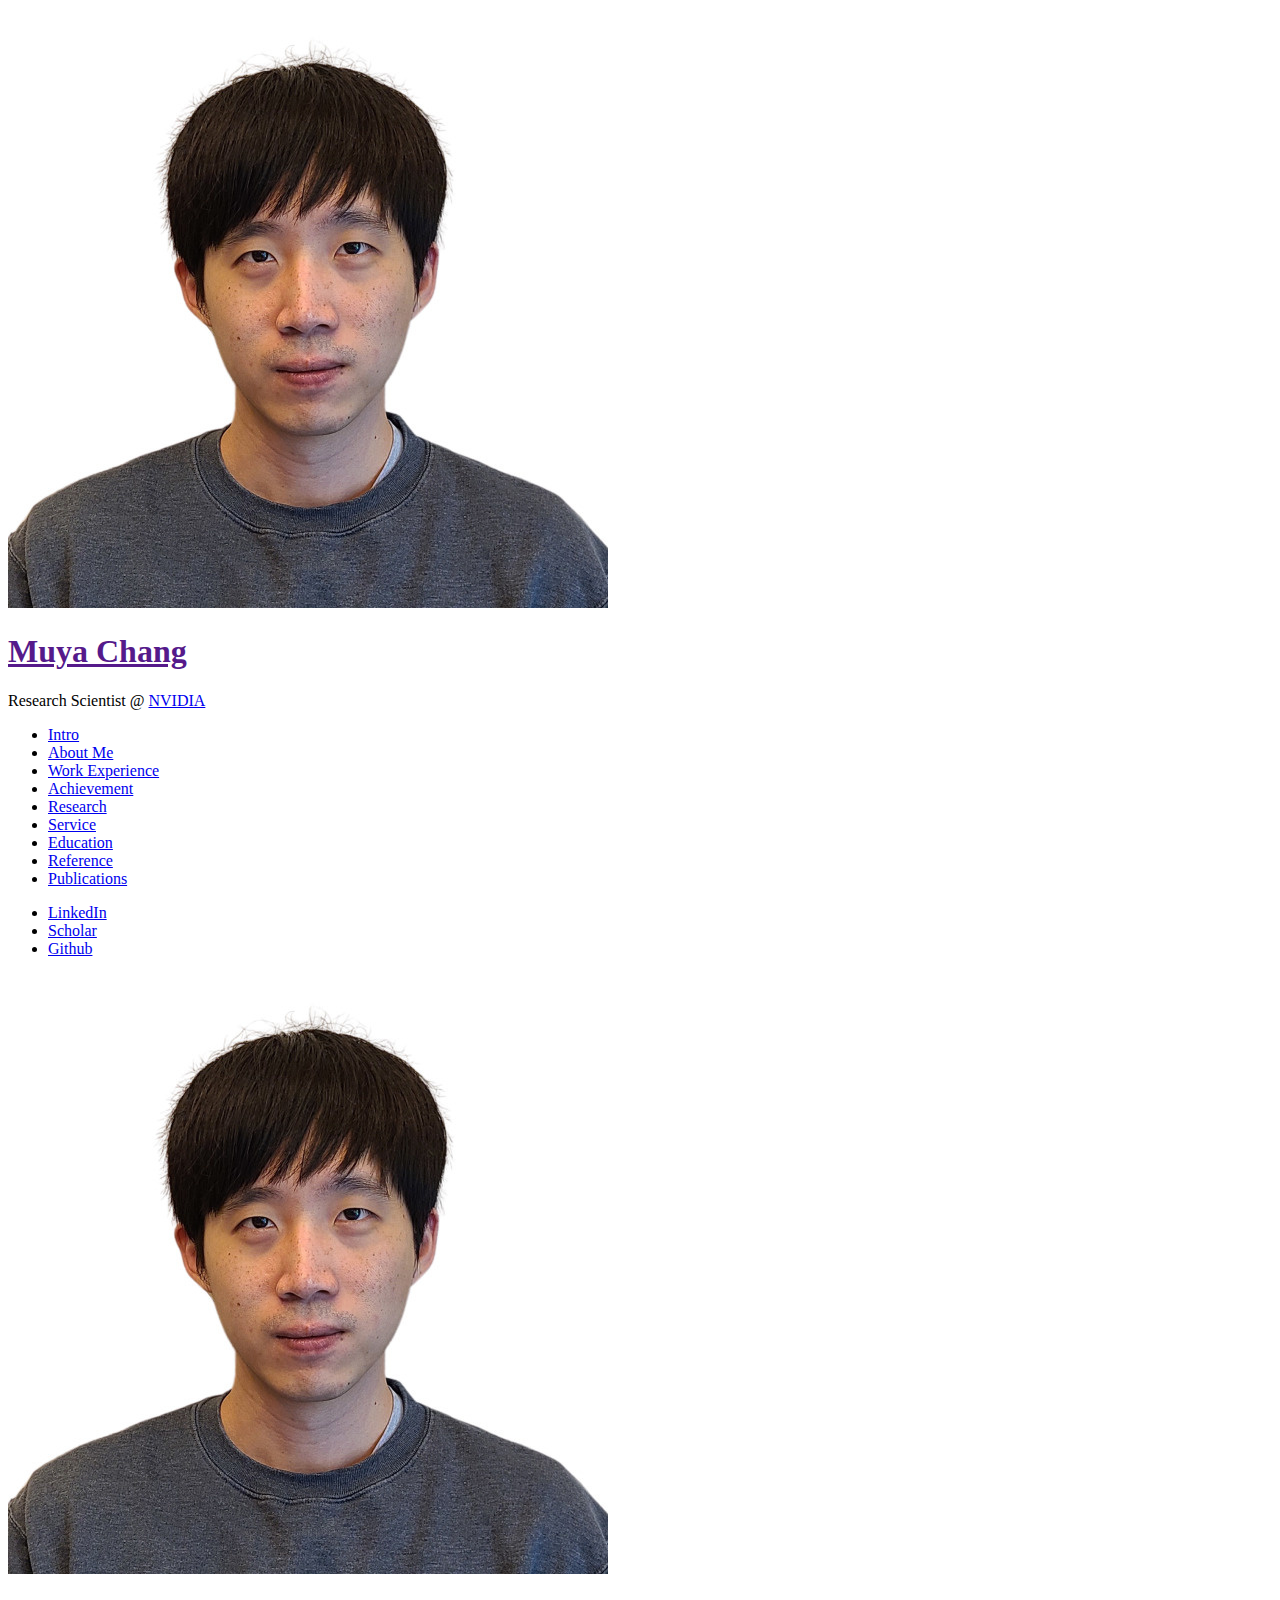
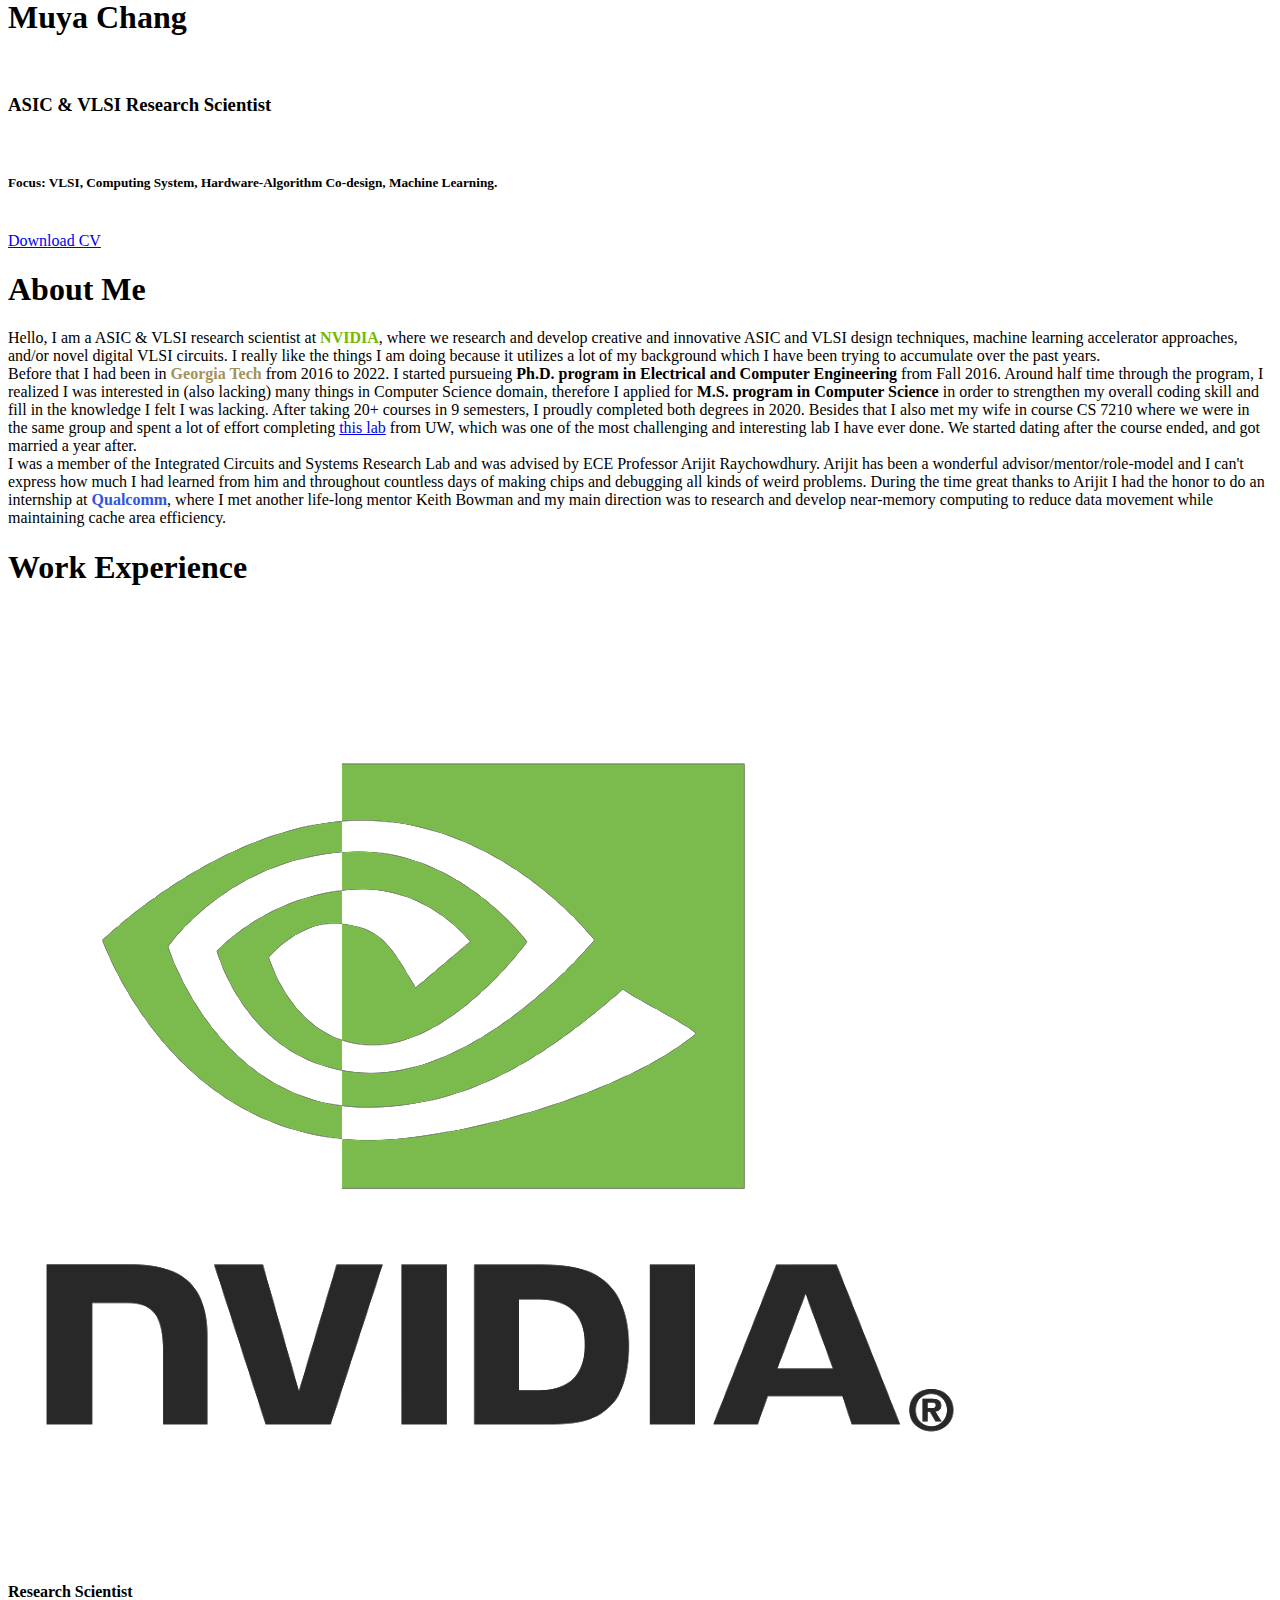
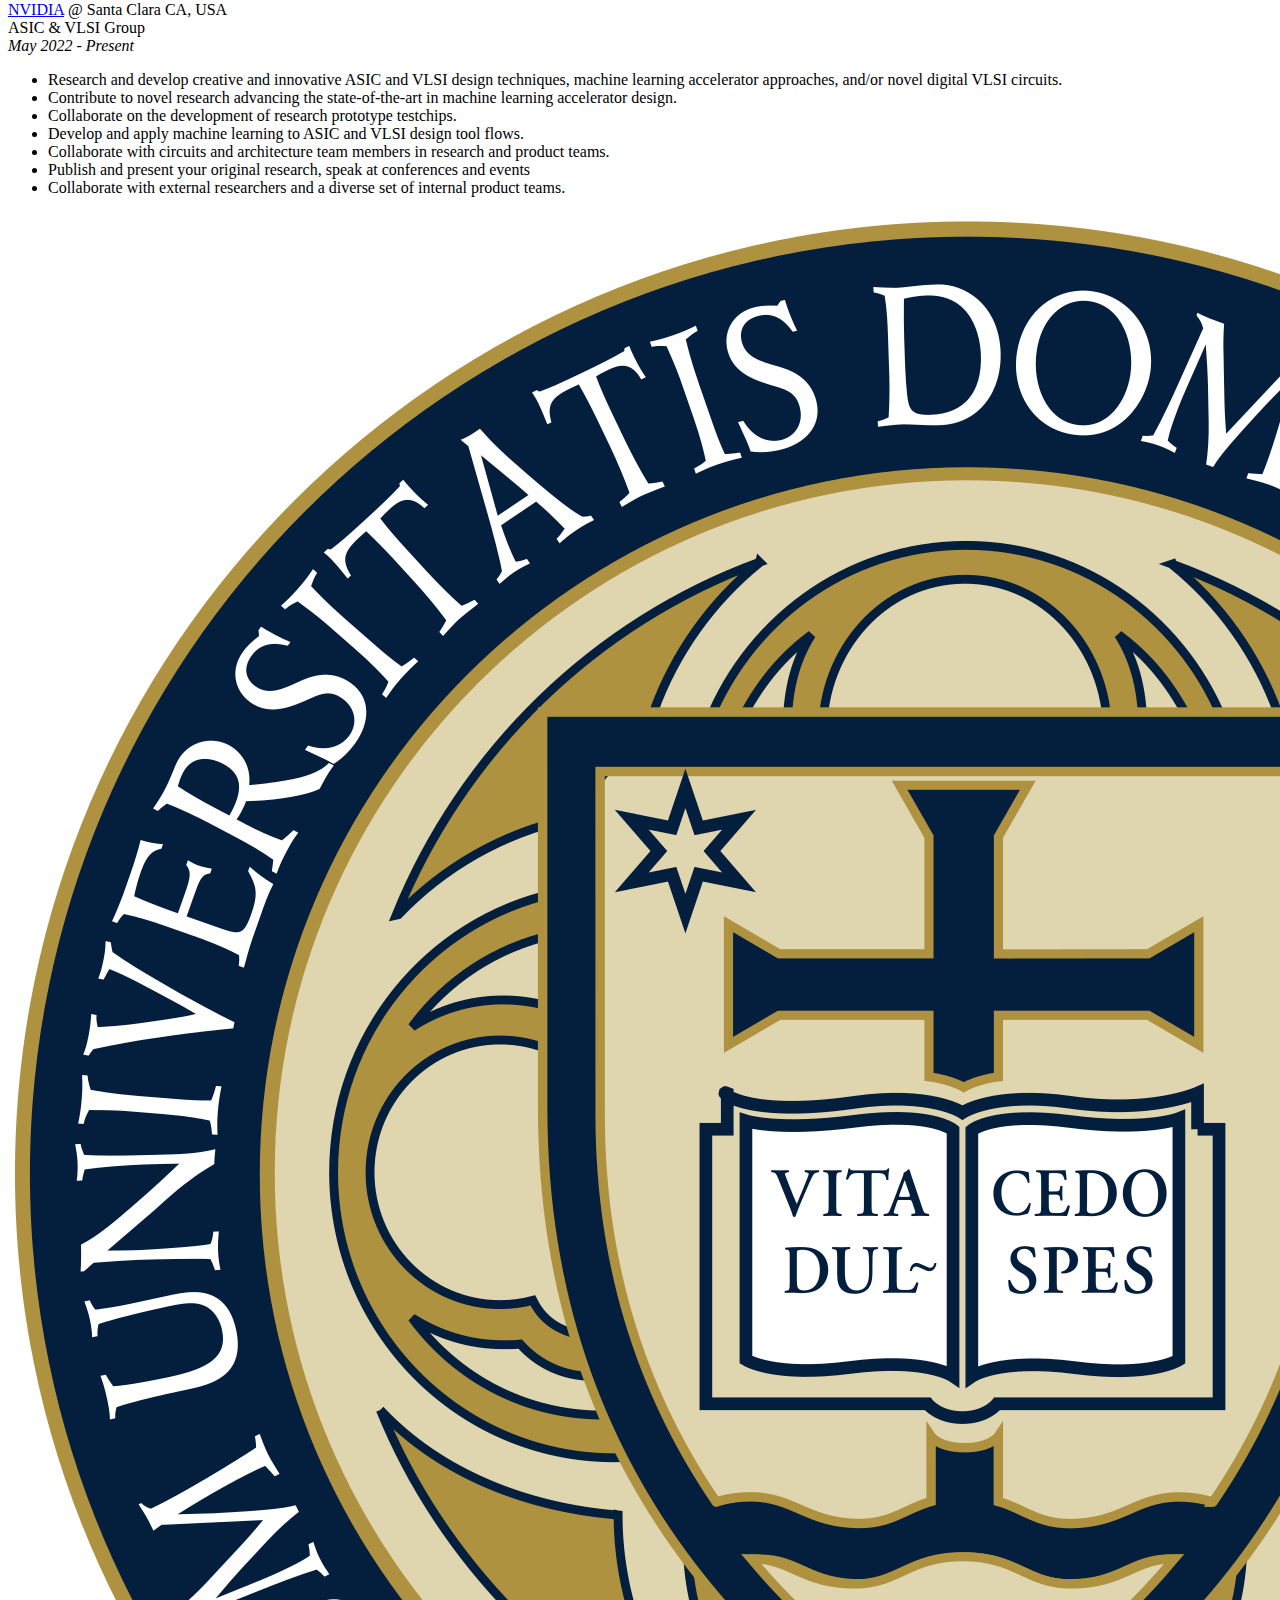
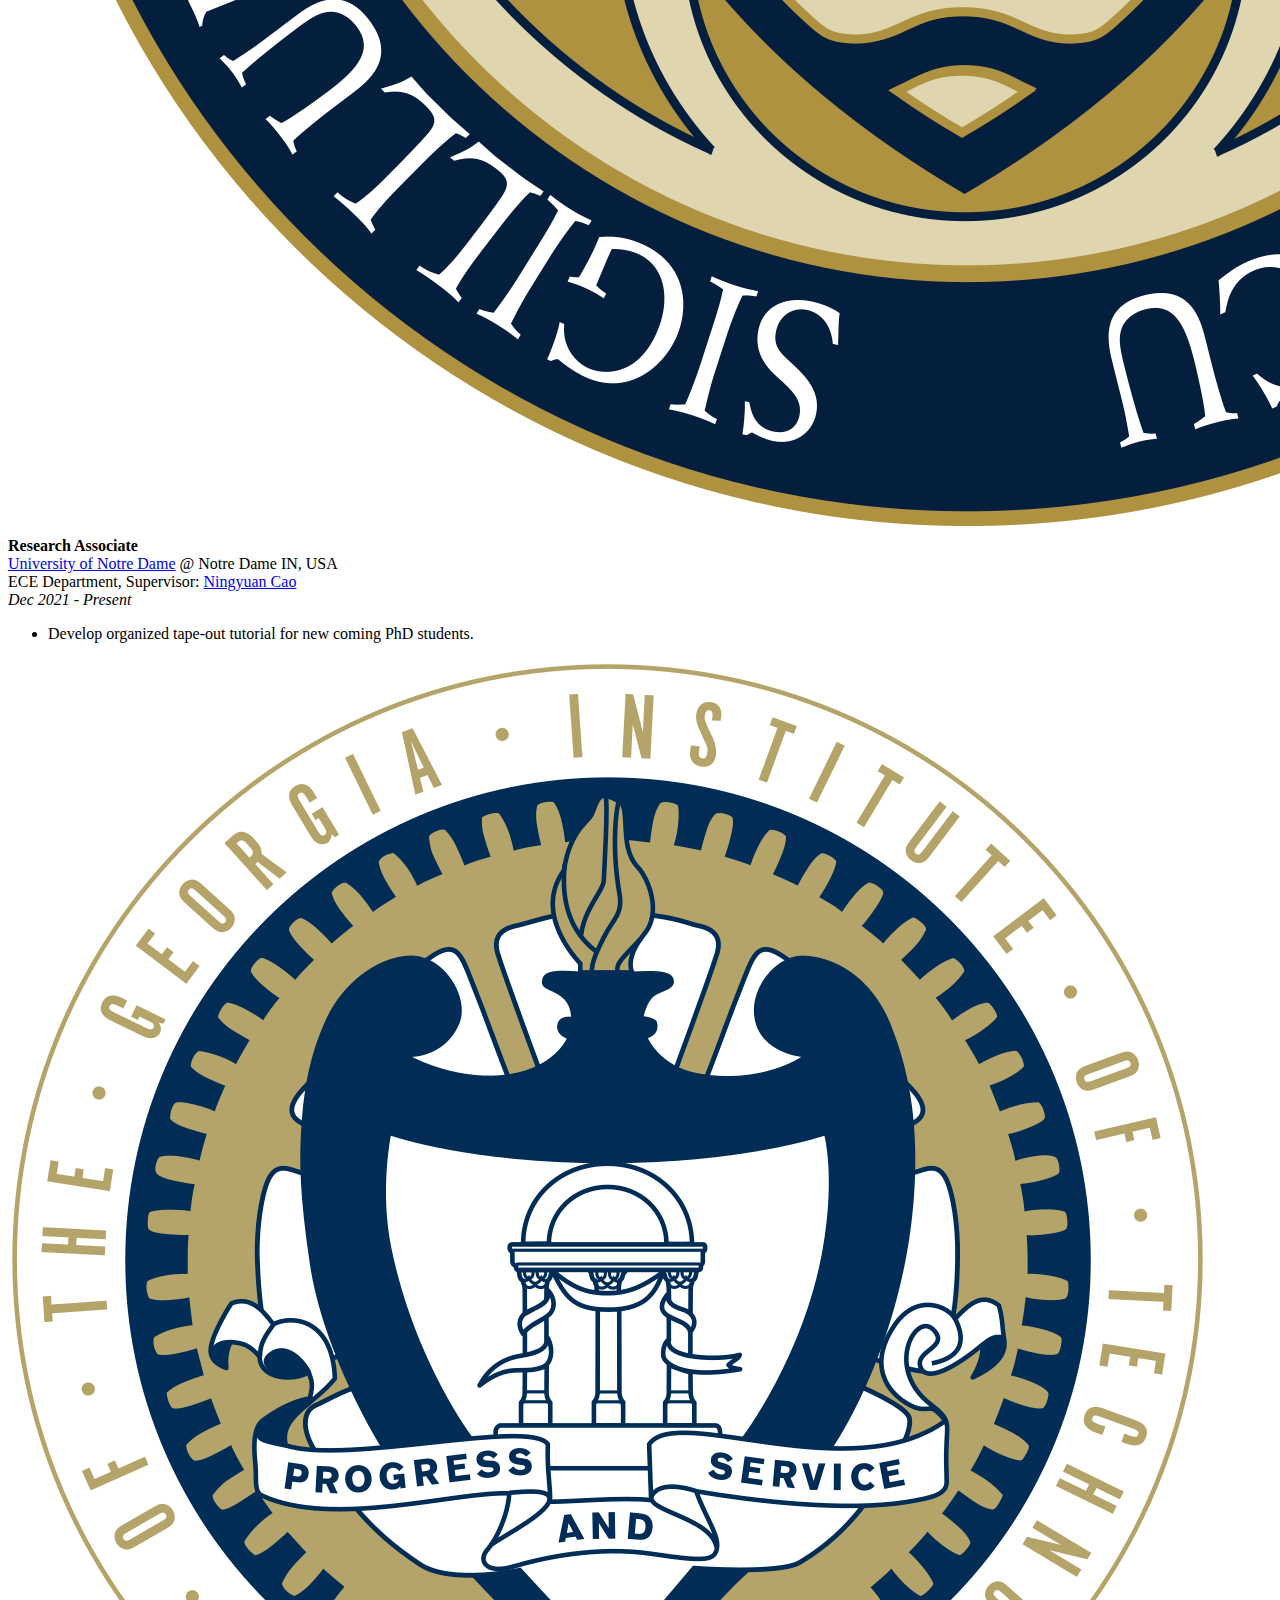
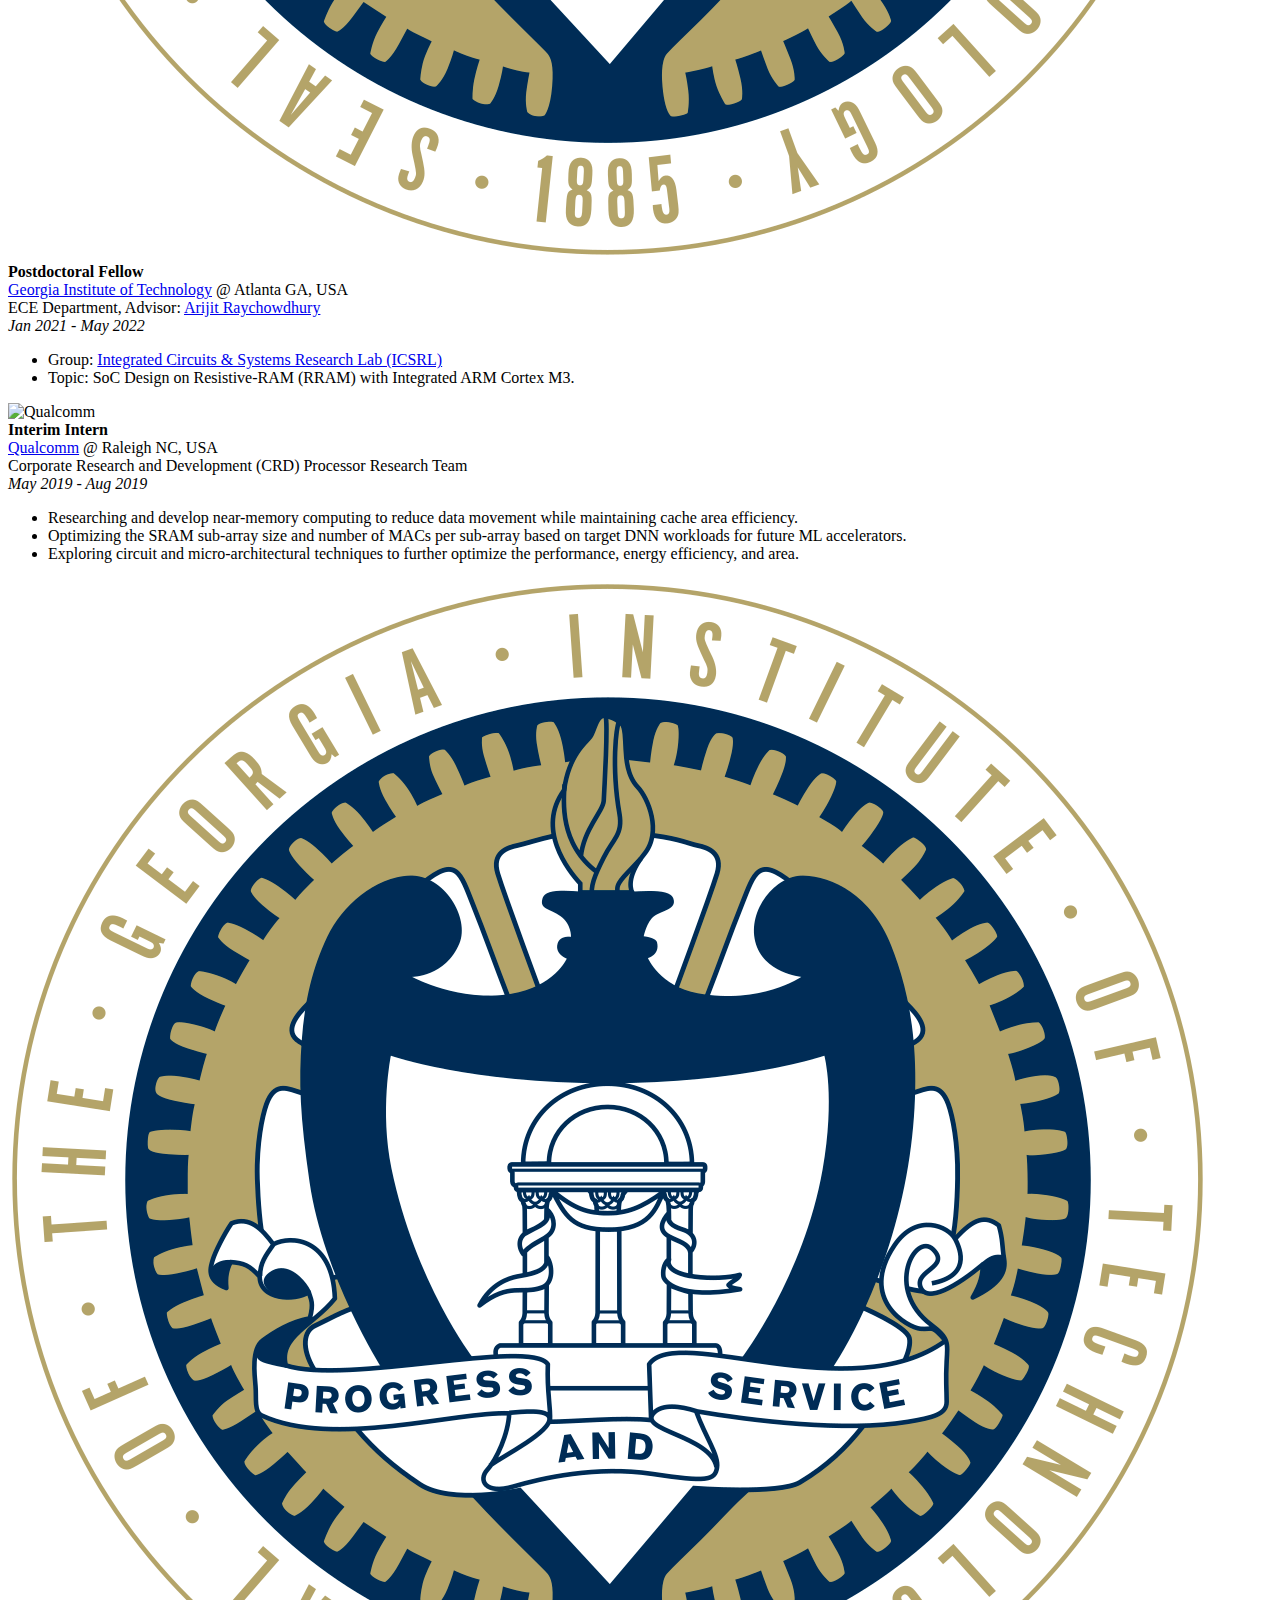
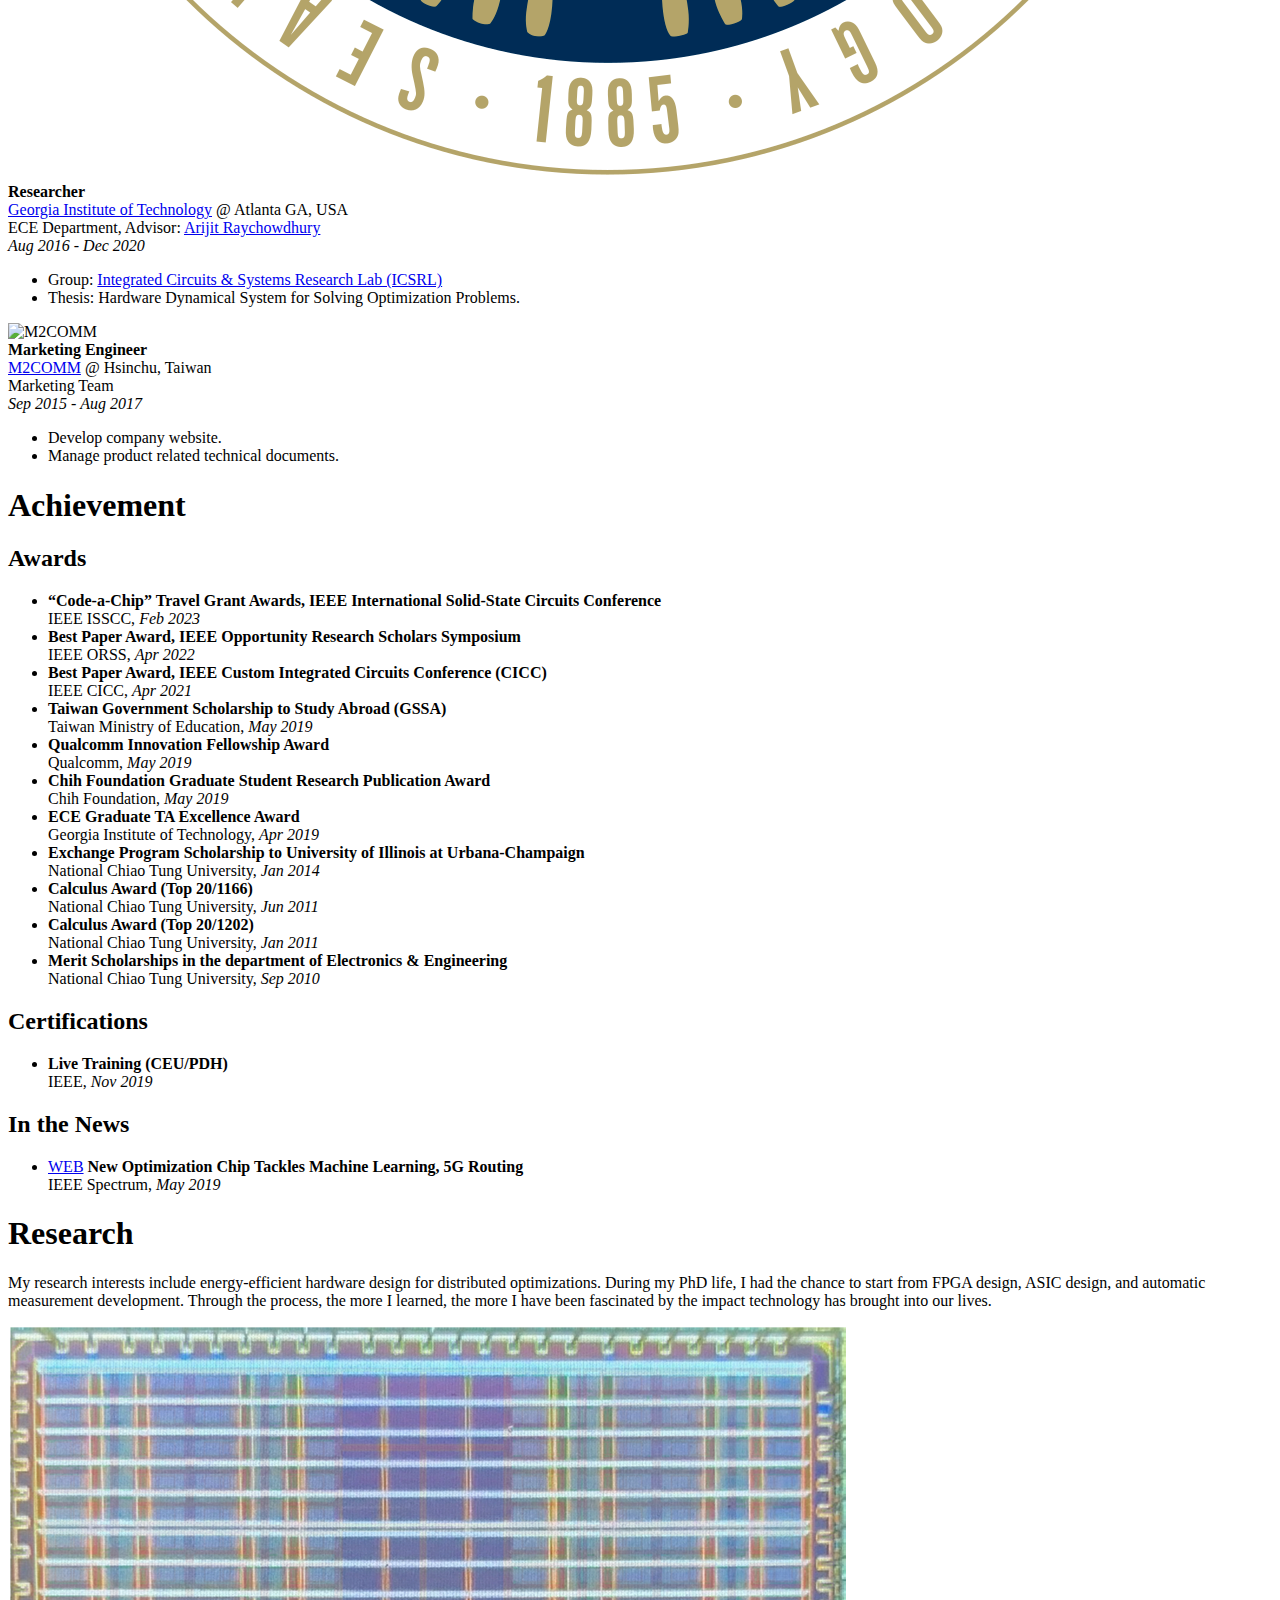
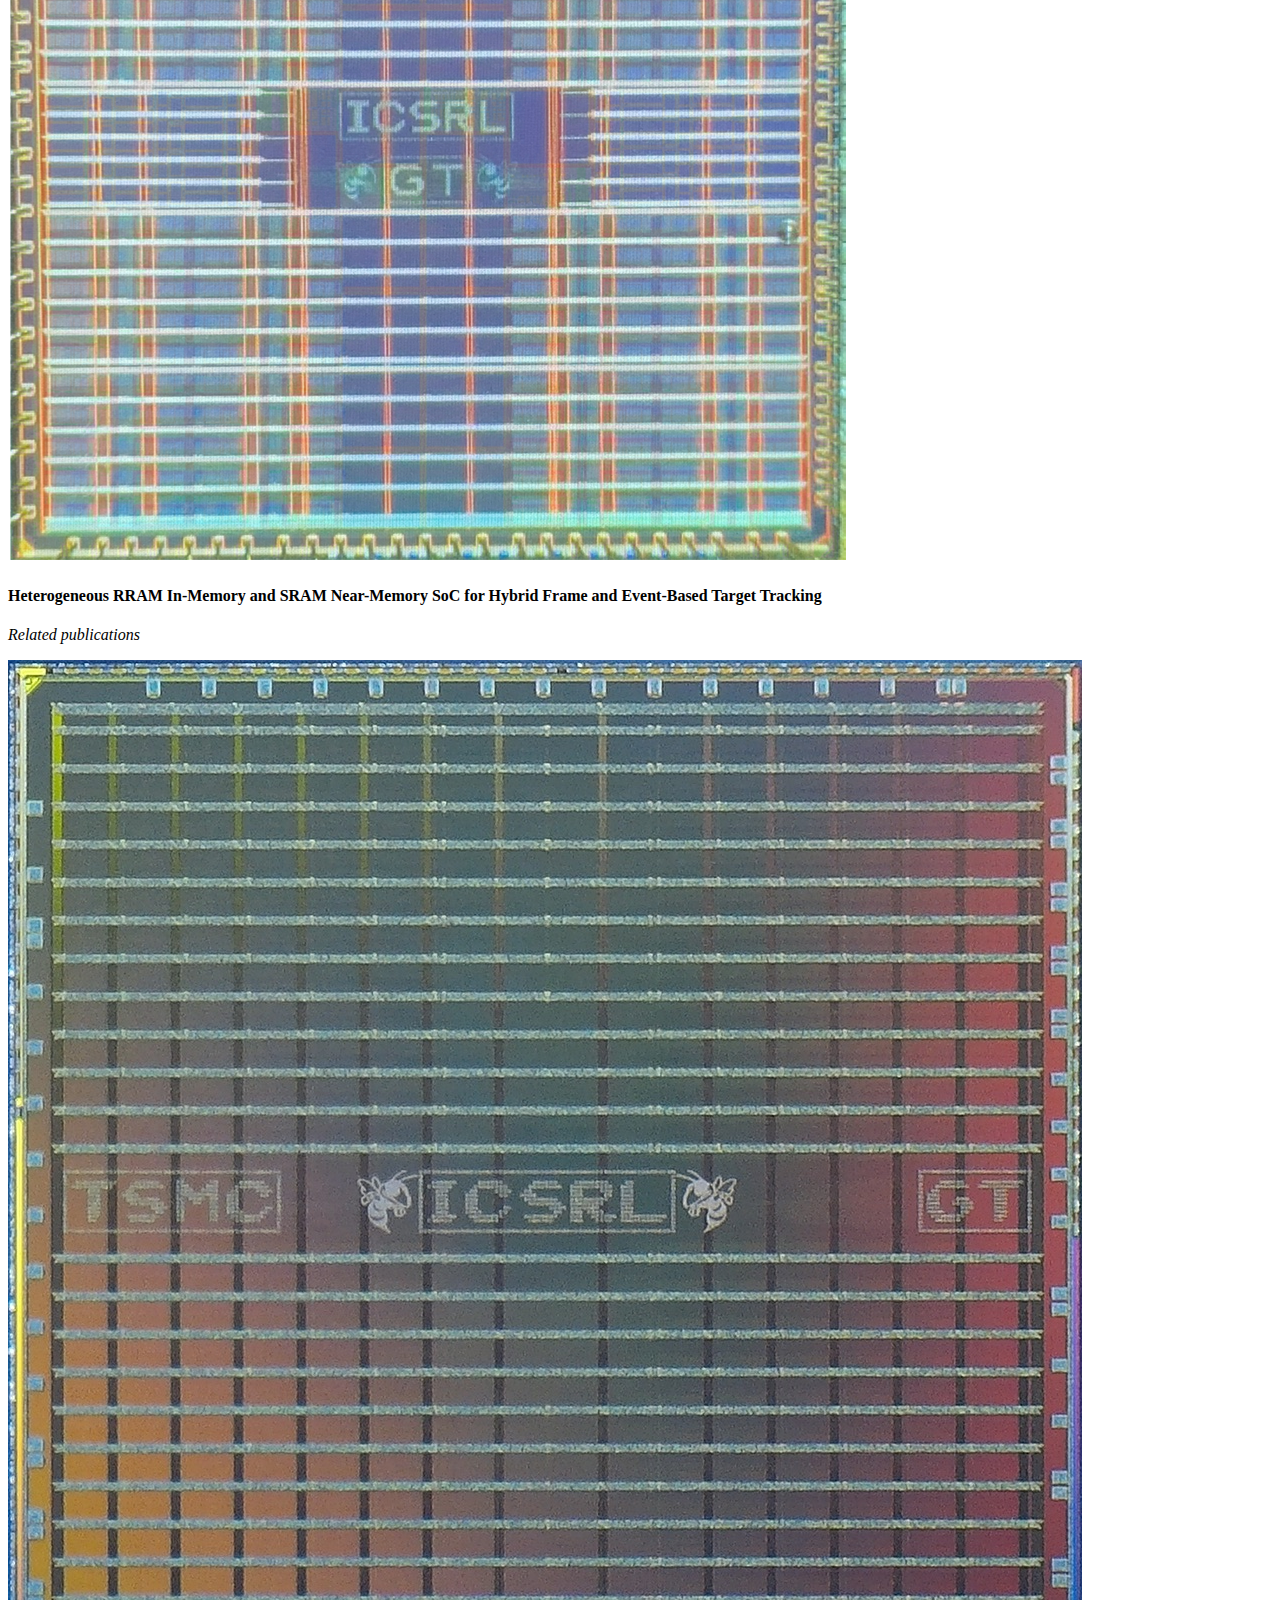
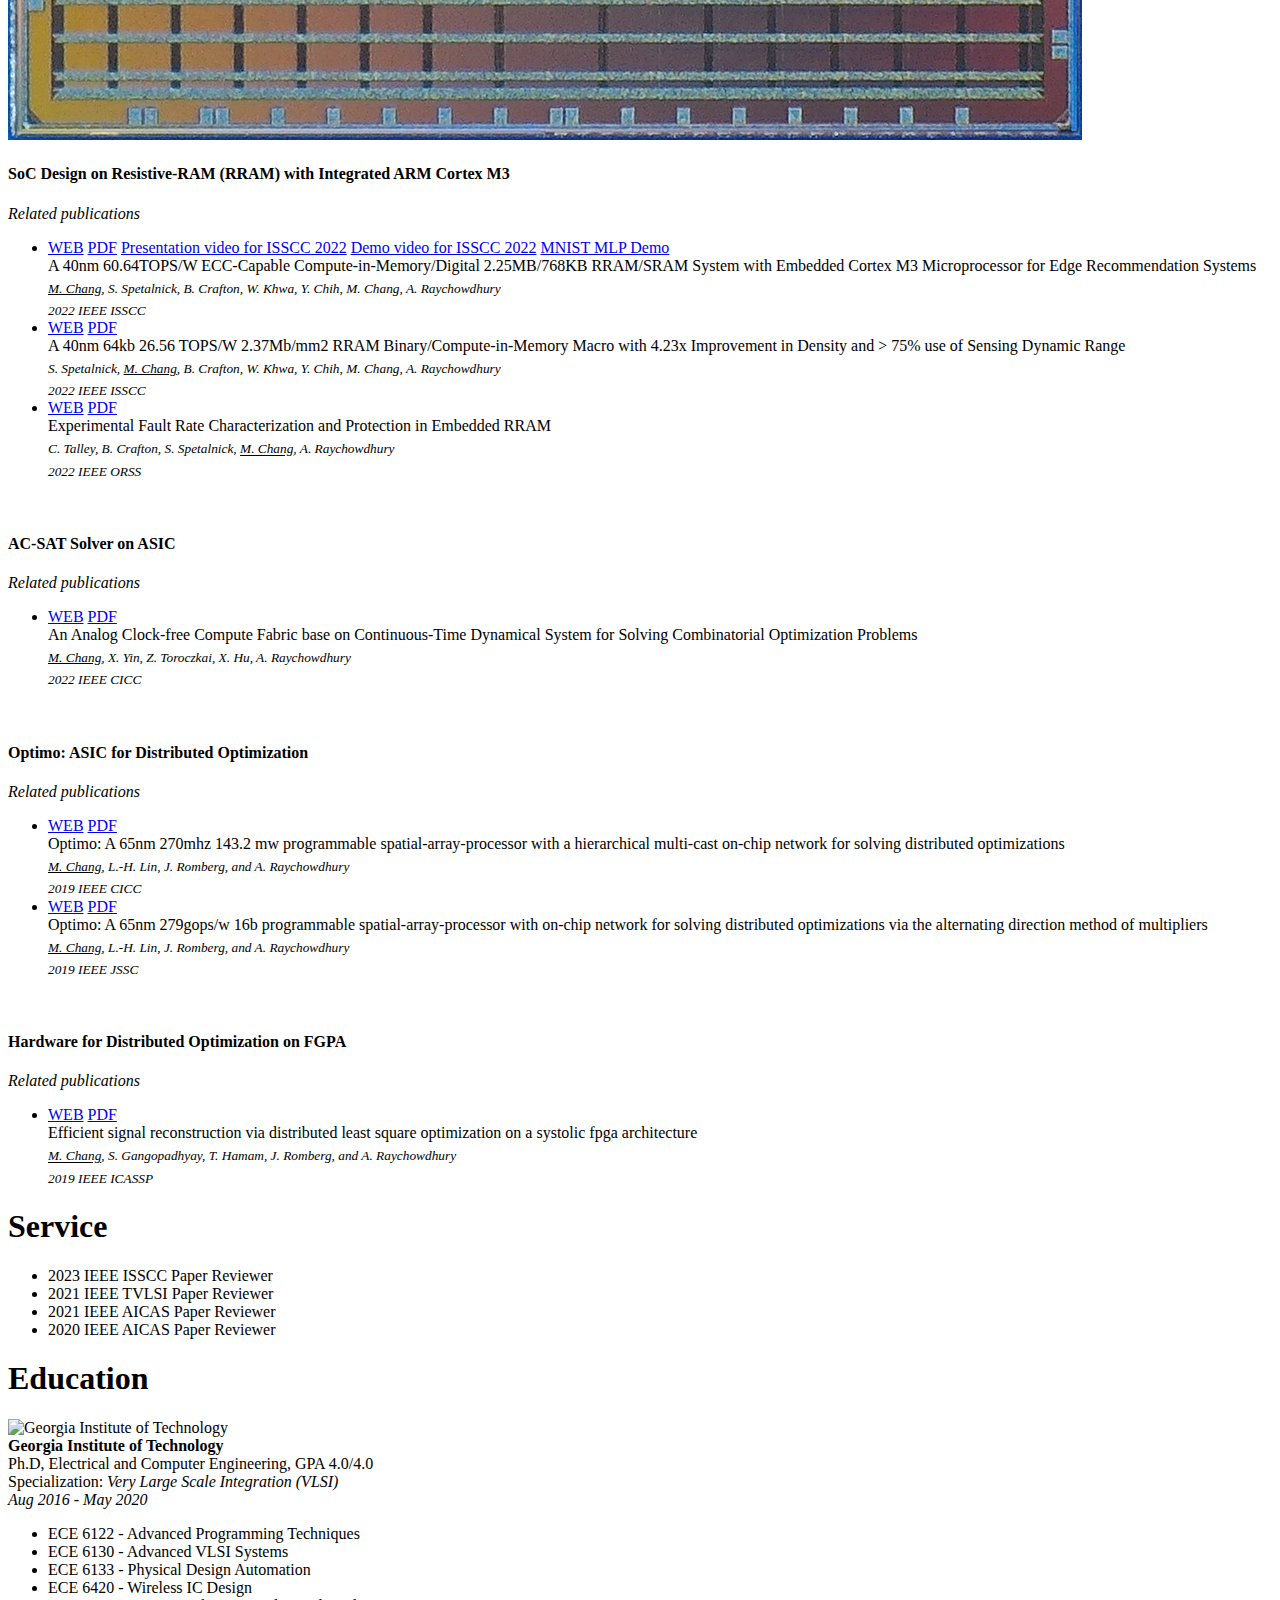
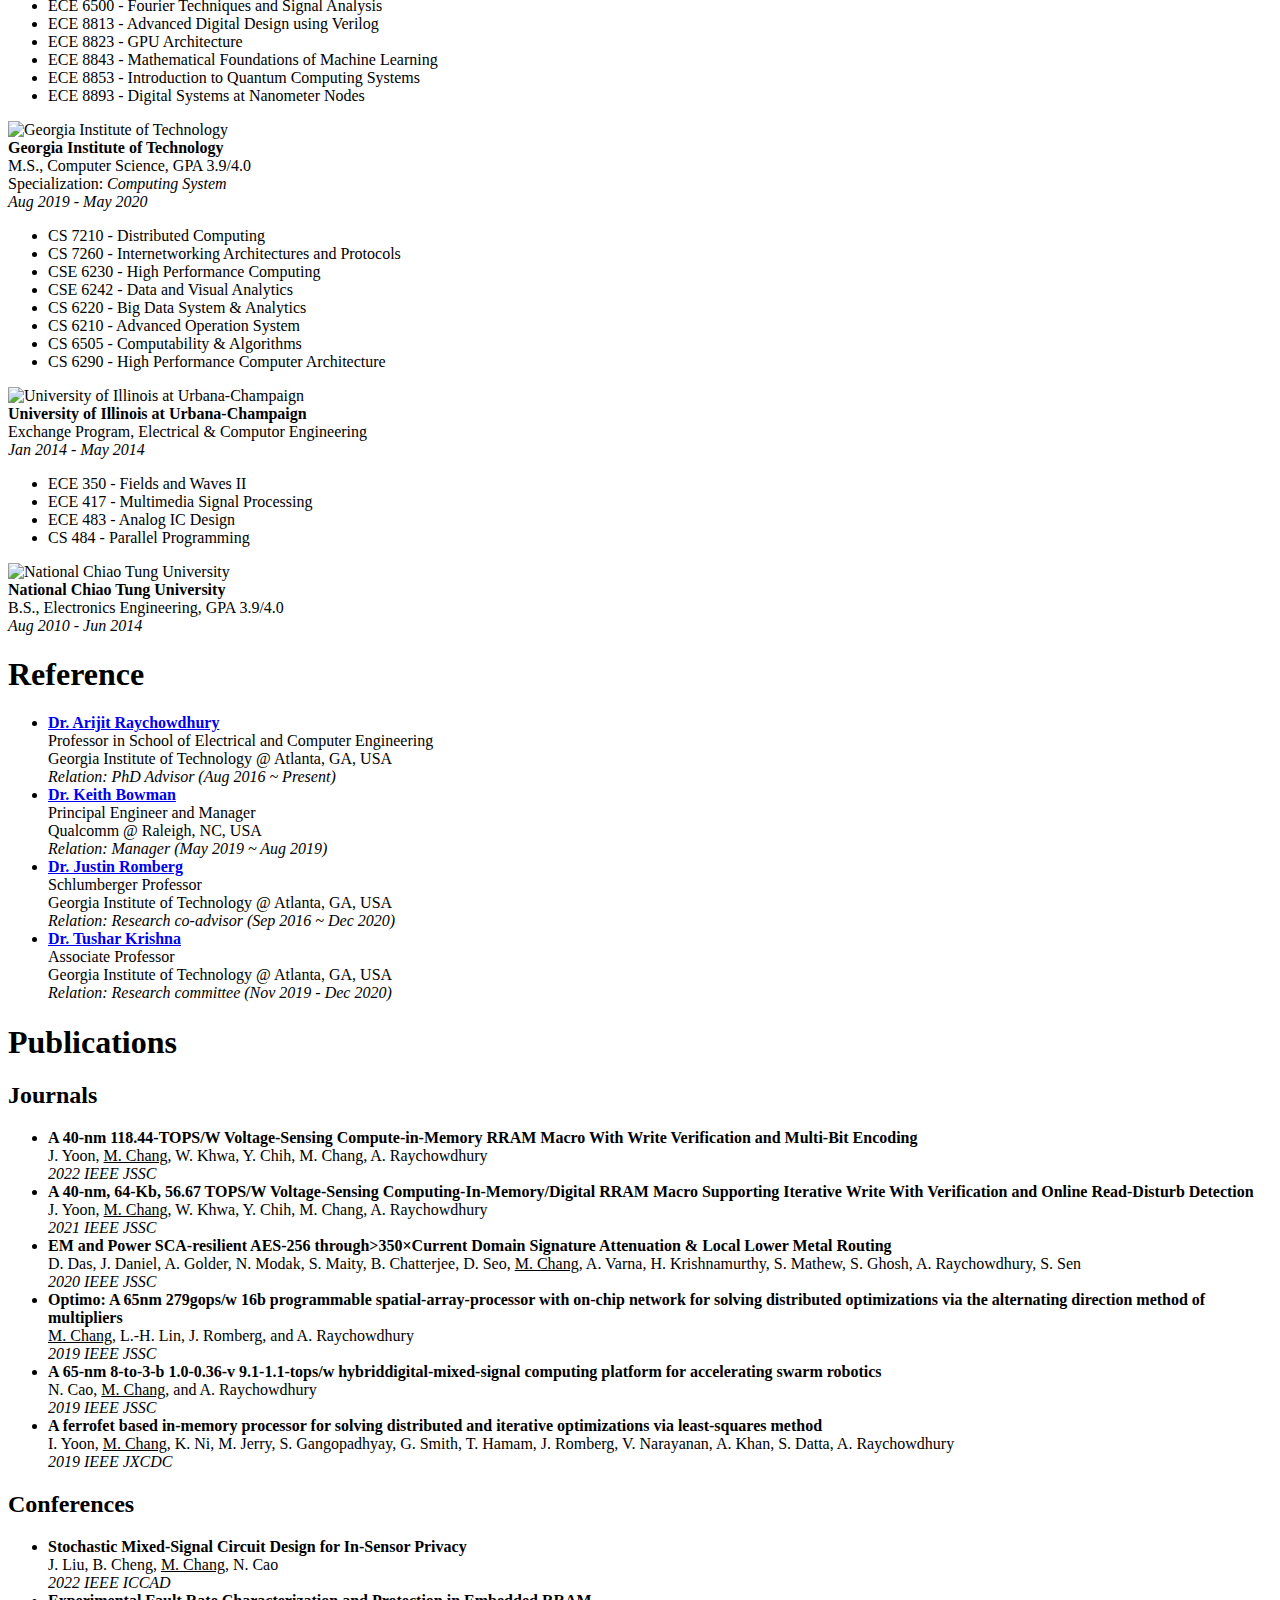
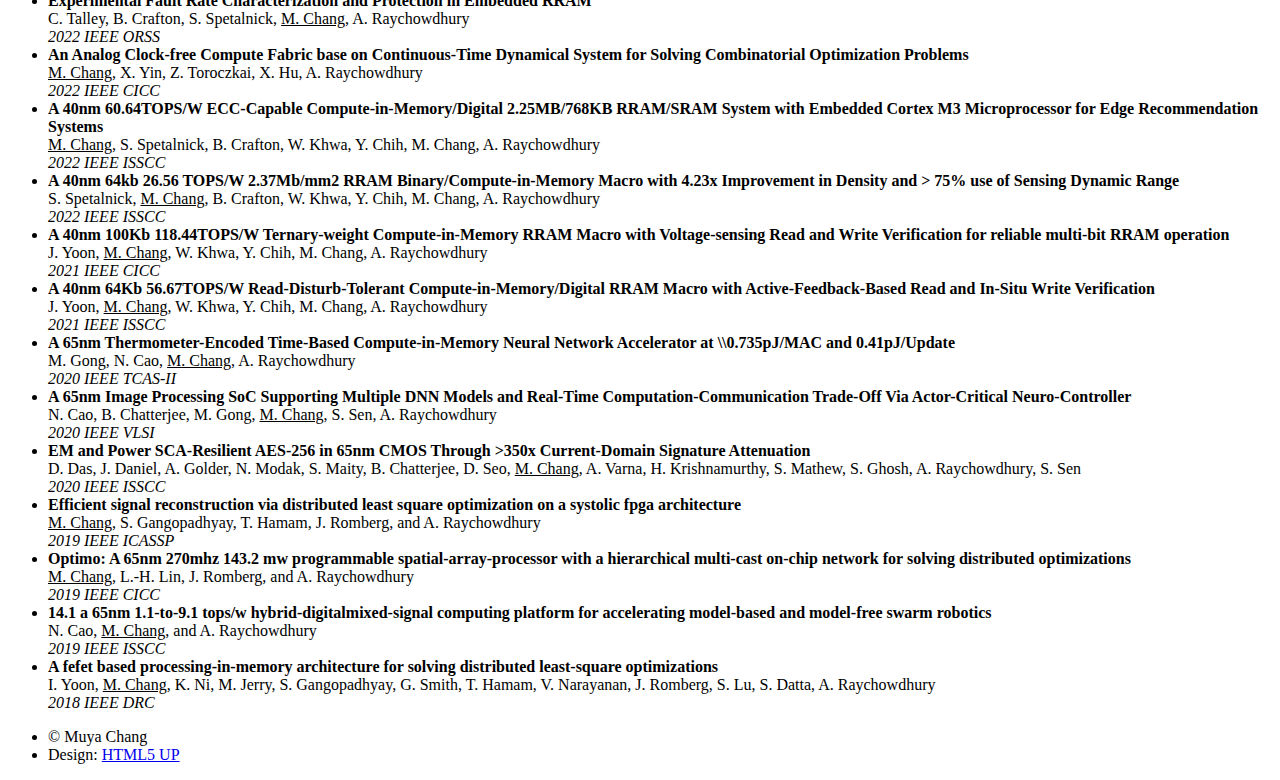
==== commit 26fbed6b: "Update index.html" ====
--- a/index.html
+++ b/index.html
@@ -329,7 +329,7 @@
 									<br>
 									A 40nm 60.64TOPS/W ECC-Capable Compute-in-Memory/Digital 2.25MB/768KB RRAM/SRAM System with Embedded Cortex M3 Microprocessor for Edge Recommendation Systems<br>
 									<sub><i><u>M. Chang</u>, S. Spetalnick, B. Crafton, W. Khwa, Y. Chih, M. Chang, A. Raychowdhury</i></sub><br>
-									<sub><i>2022 IEEE ORSS</i></sub>
+									<sub><i>2022 IEEE ISSCC</i></sub>
 								</li>
 								<li>
 									<a href="https://ieeexplore.ieee.org/document/9731725" class="button" target="_blank">WEB</a>
@@ -345,7 +345,7 @@
 									<br>
 									Experimental Fault Rate Characterization and Protection in Embedded RRAM<br>
 									<sub><i>C. Talley, B. Crafton, S. Spetalnick, <u>M. Chang</u>, A. Raychowdhury</i></sub><br>
-									<sub><i>2022 IEEE ISSCC</i></sub>
+									<sub><i>2022 IEEE ORSS</i></sub>
 								</li>
 							</ul>
 						</div>
@@ -433,6 +433,8 @@
 					<ul class="left">
 						<li>2023 IEEE ISSCC Paper Reviewer</li>
 						<li>2021 IEEE TVLSI Paper Reviewer</li>
+						<li>2021 IEEE AICAS Paper Reviewer</li>
+						<li>2020 IEEE AICAS Paper Reviewer</li>
 					</ul>
 								
 				</div>
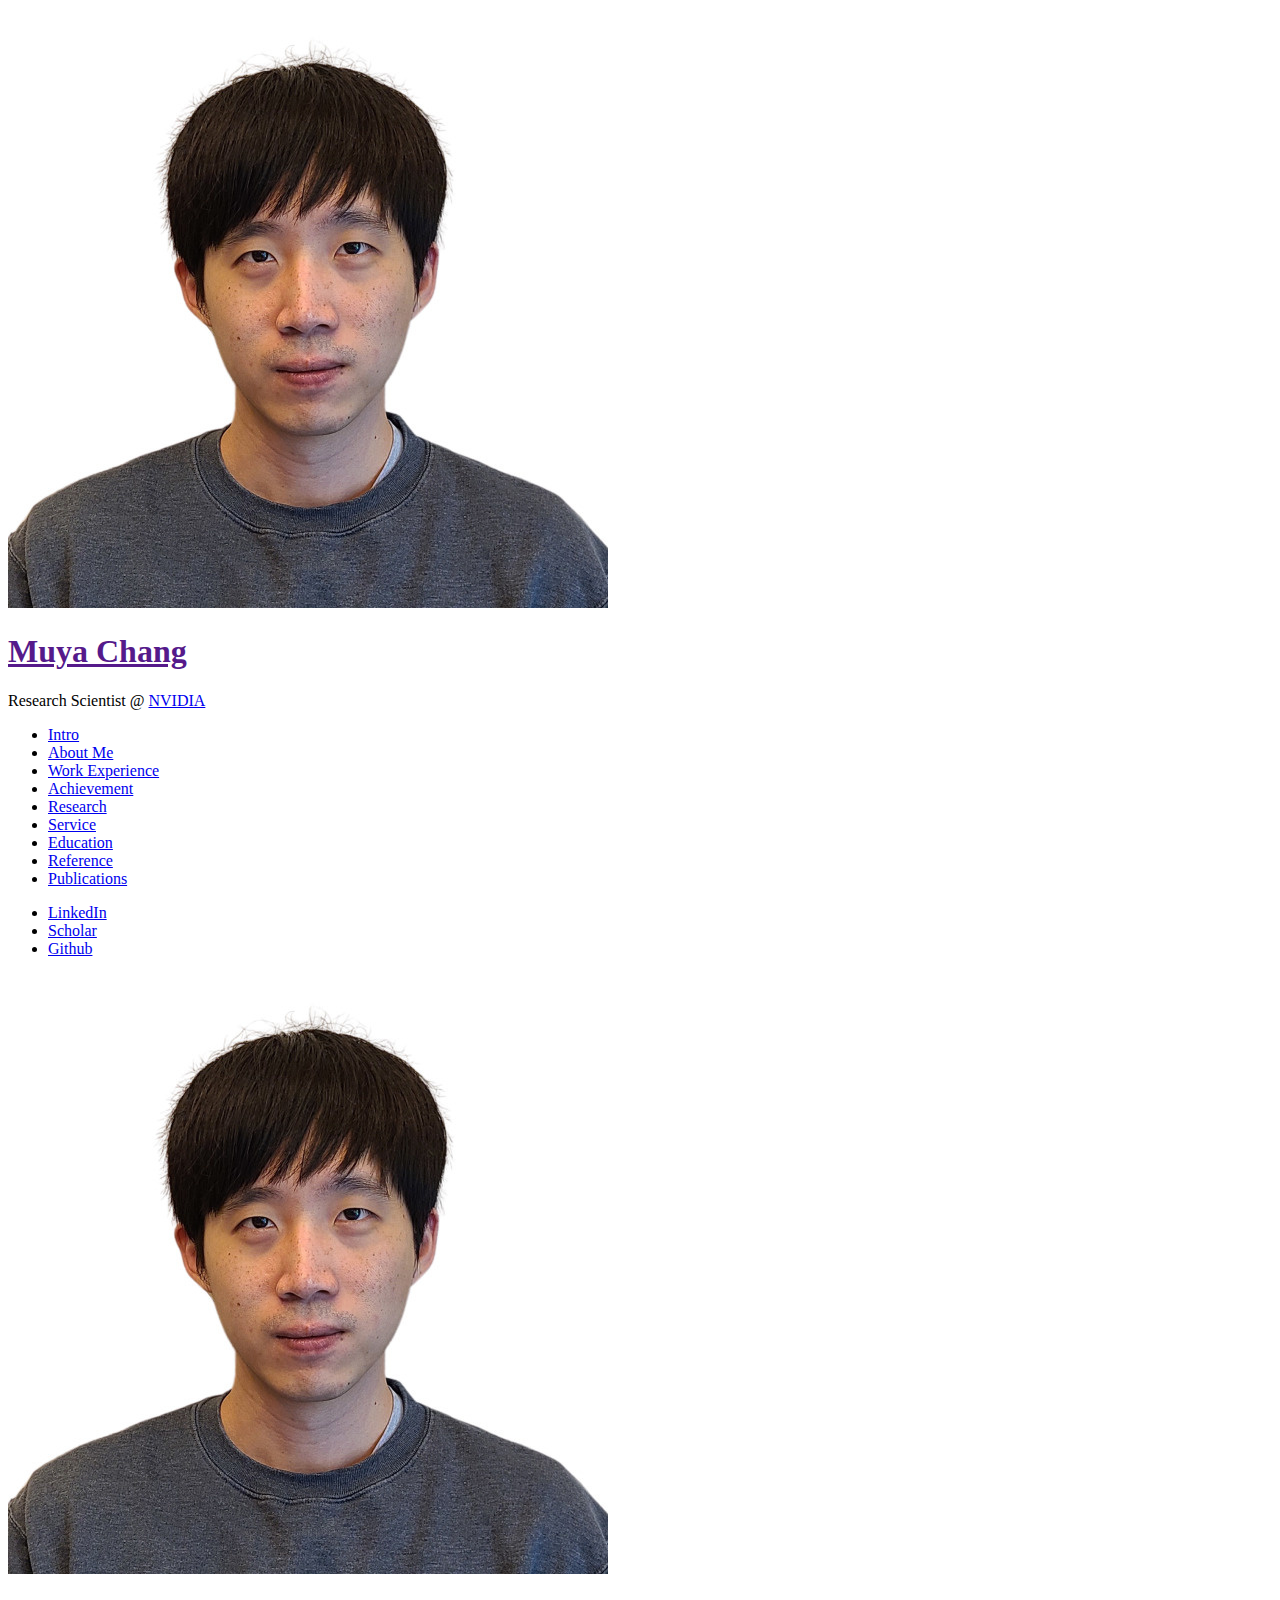
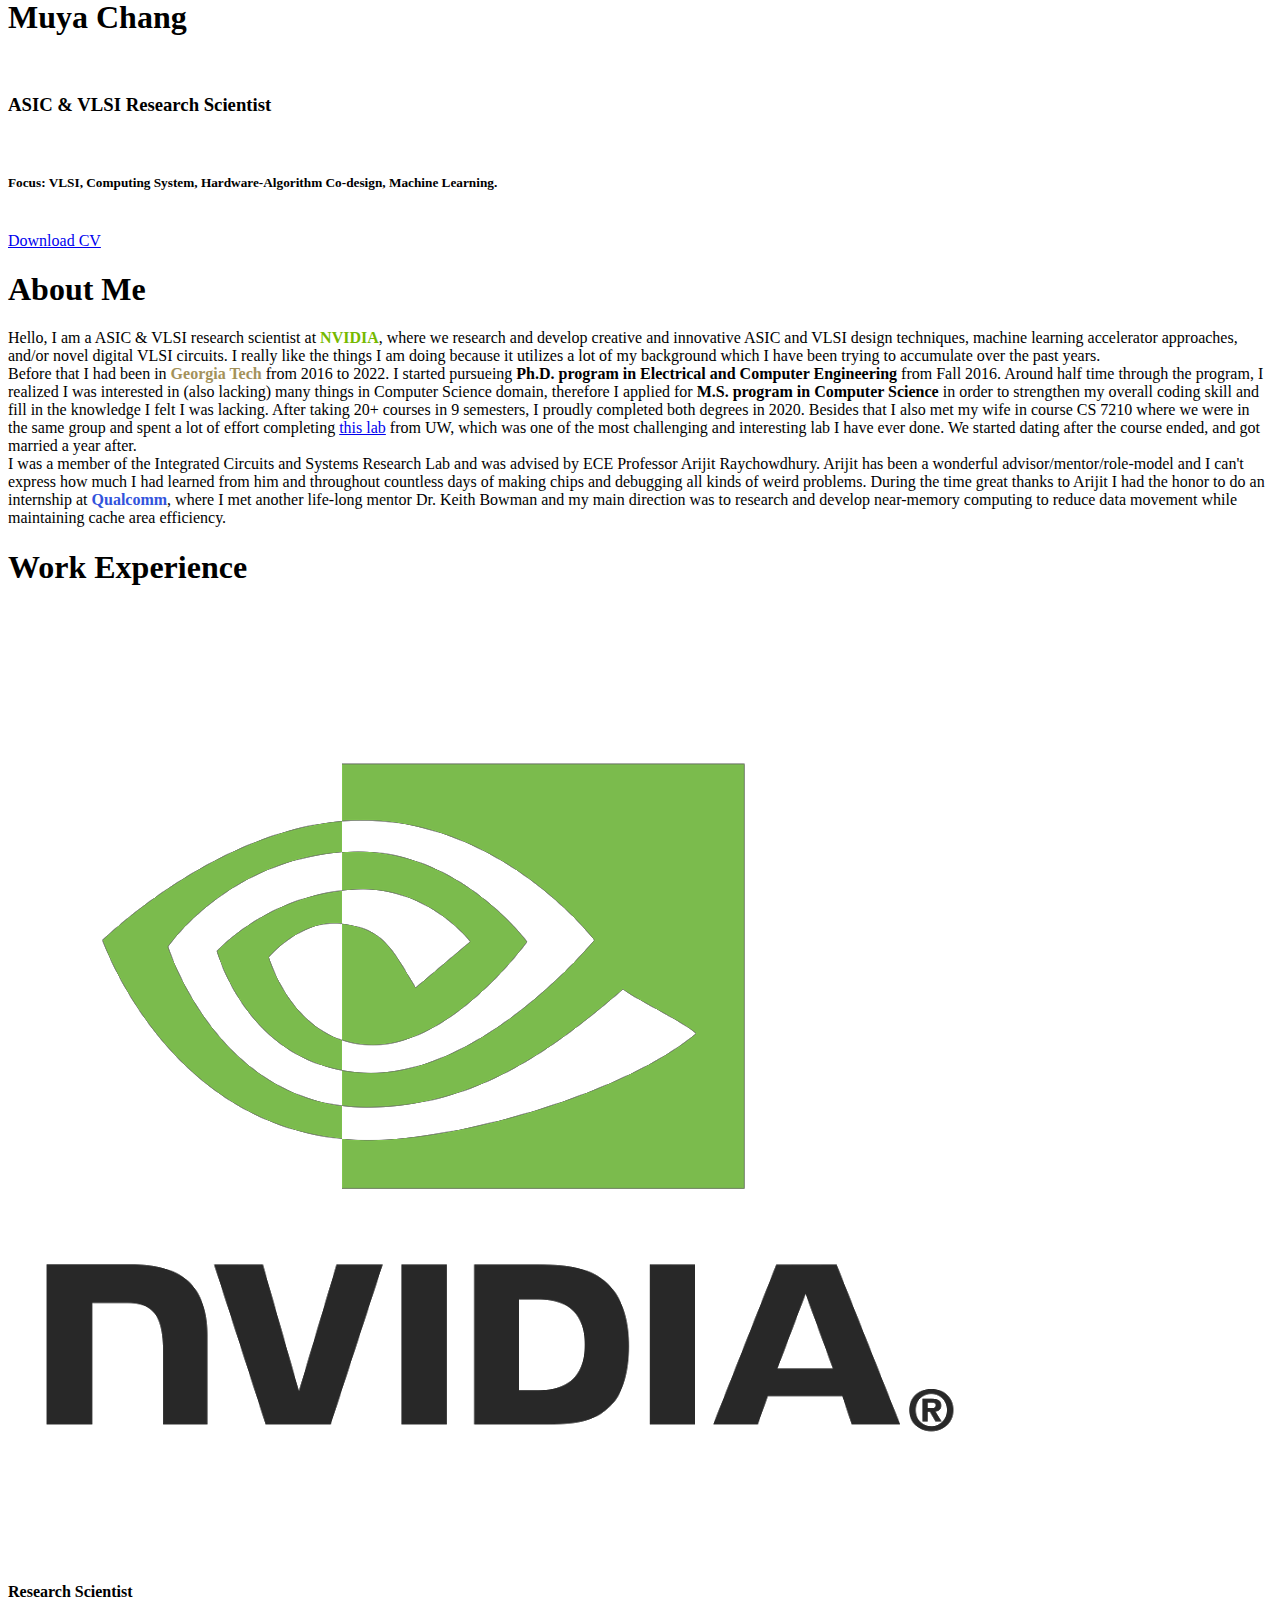
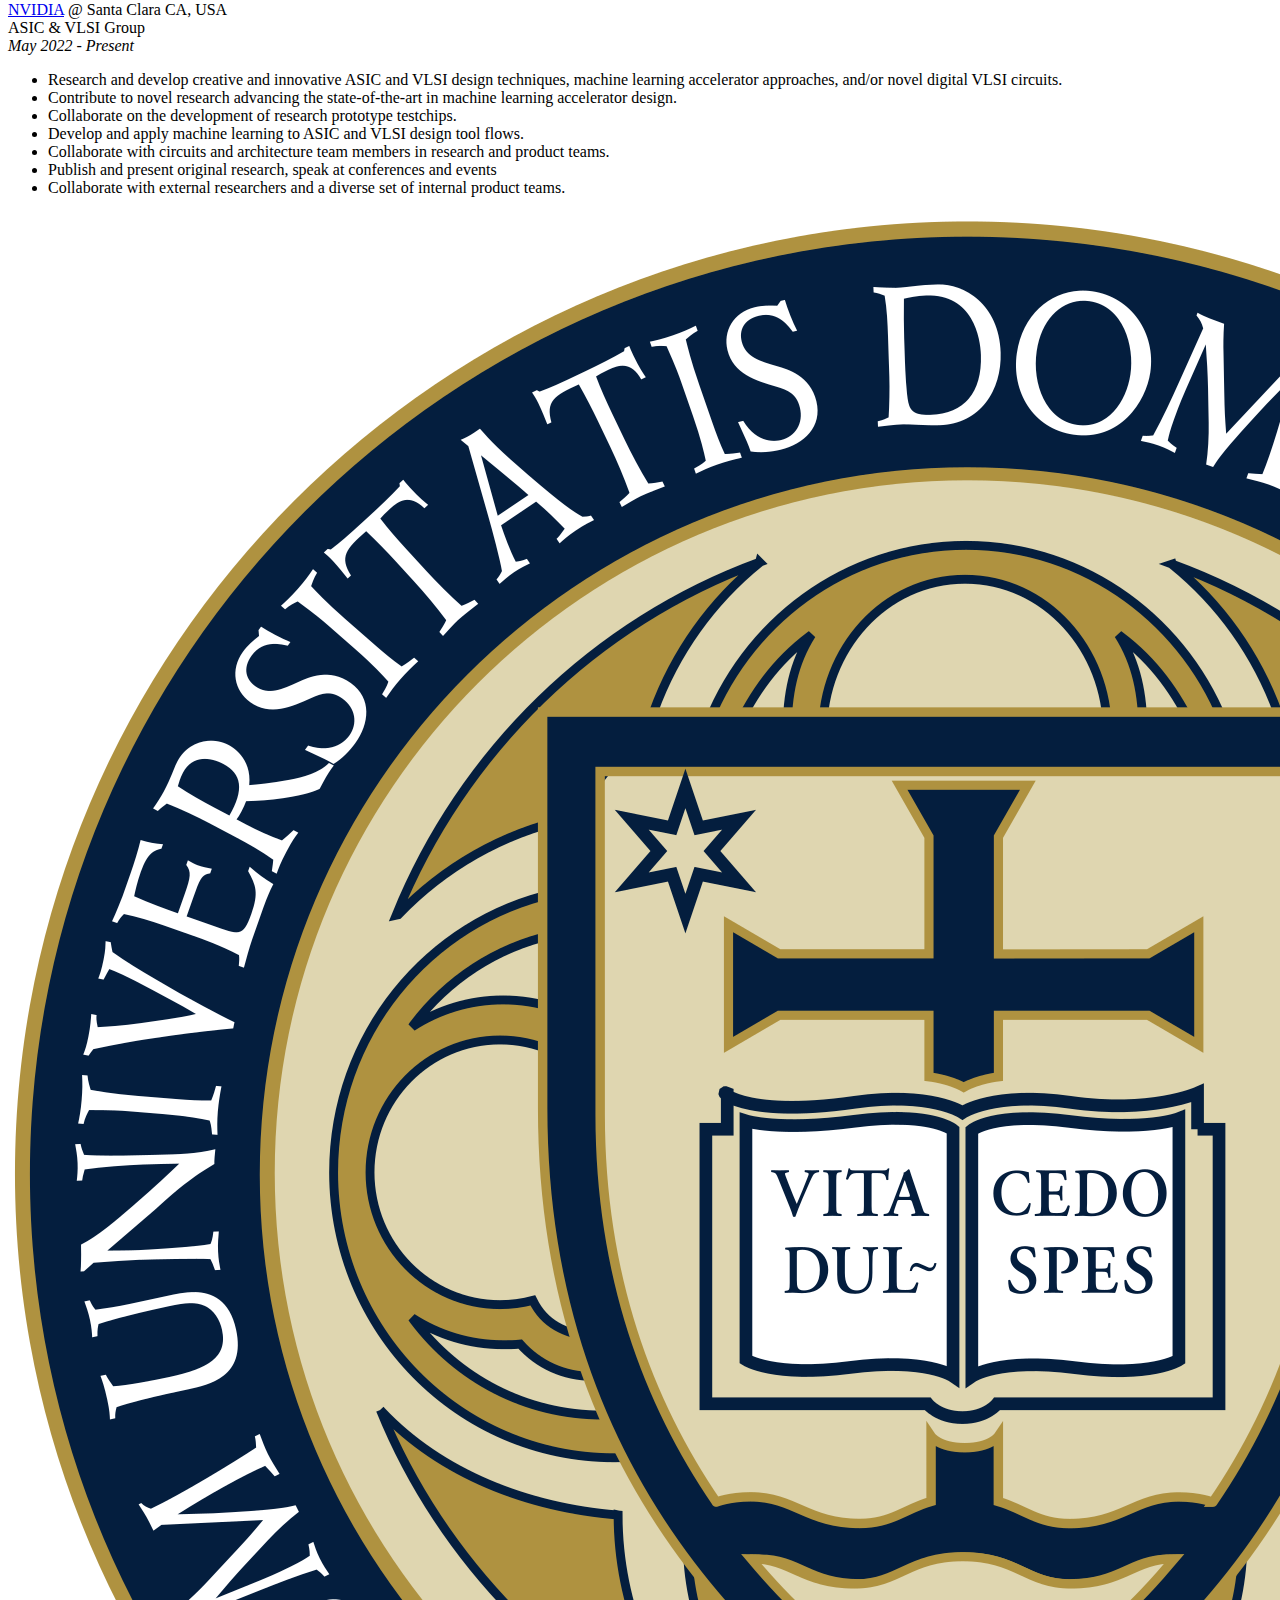
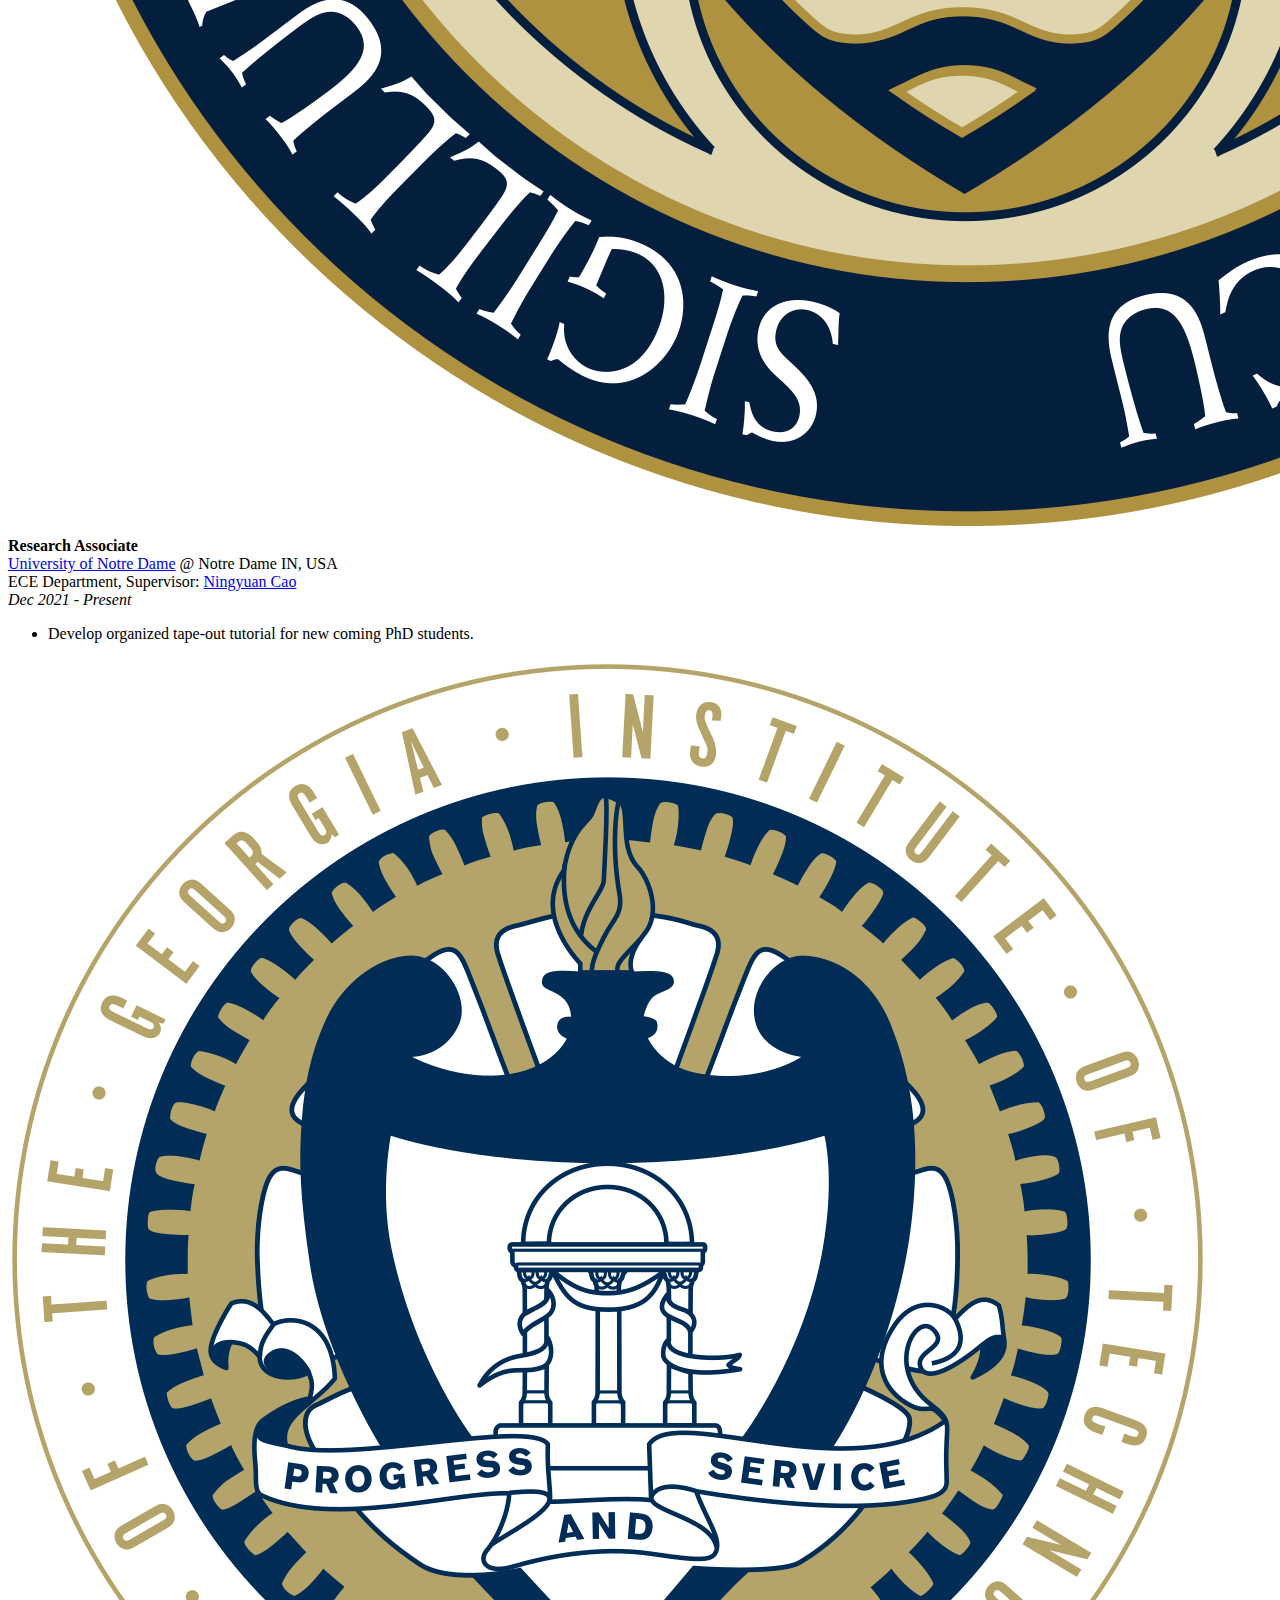
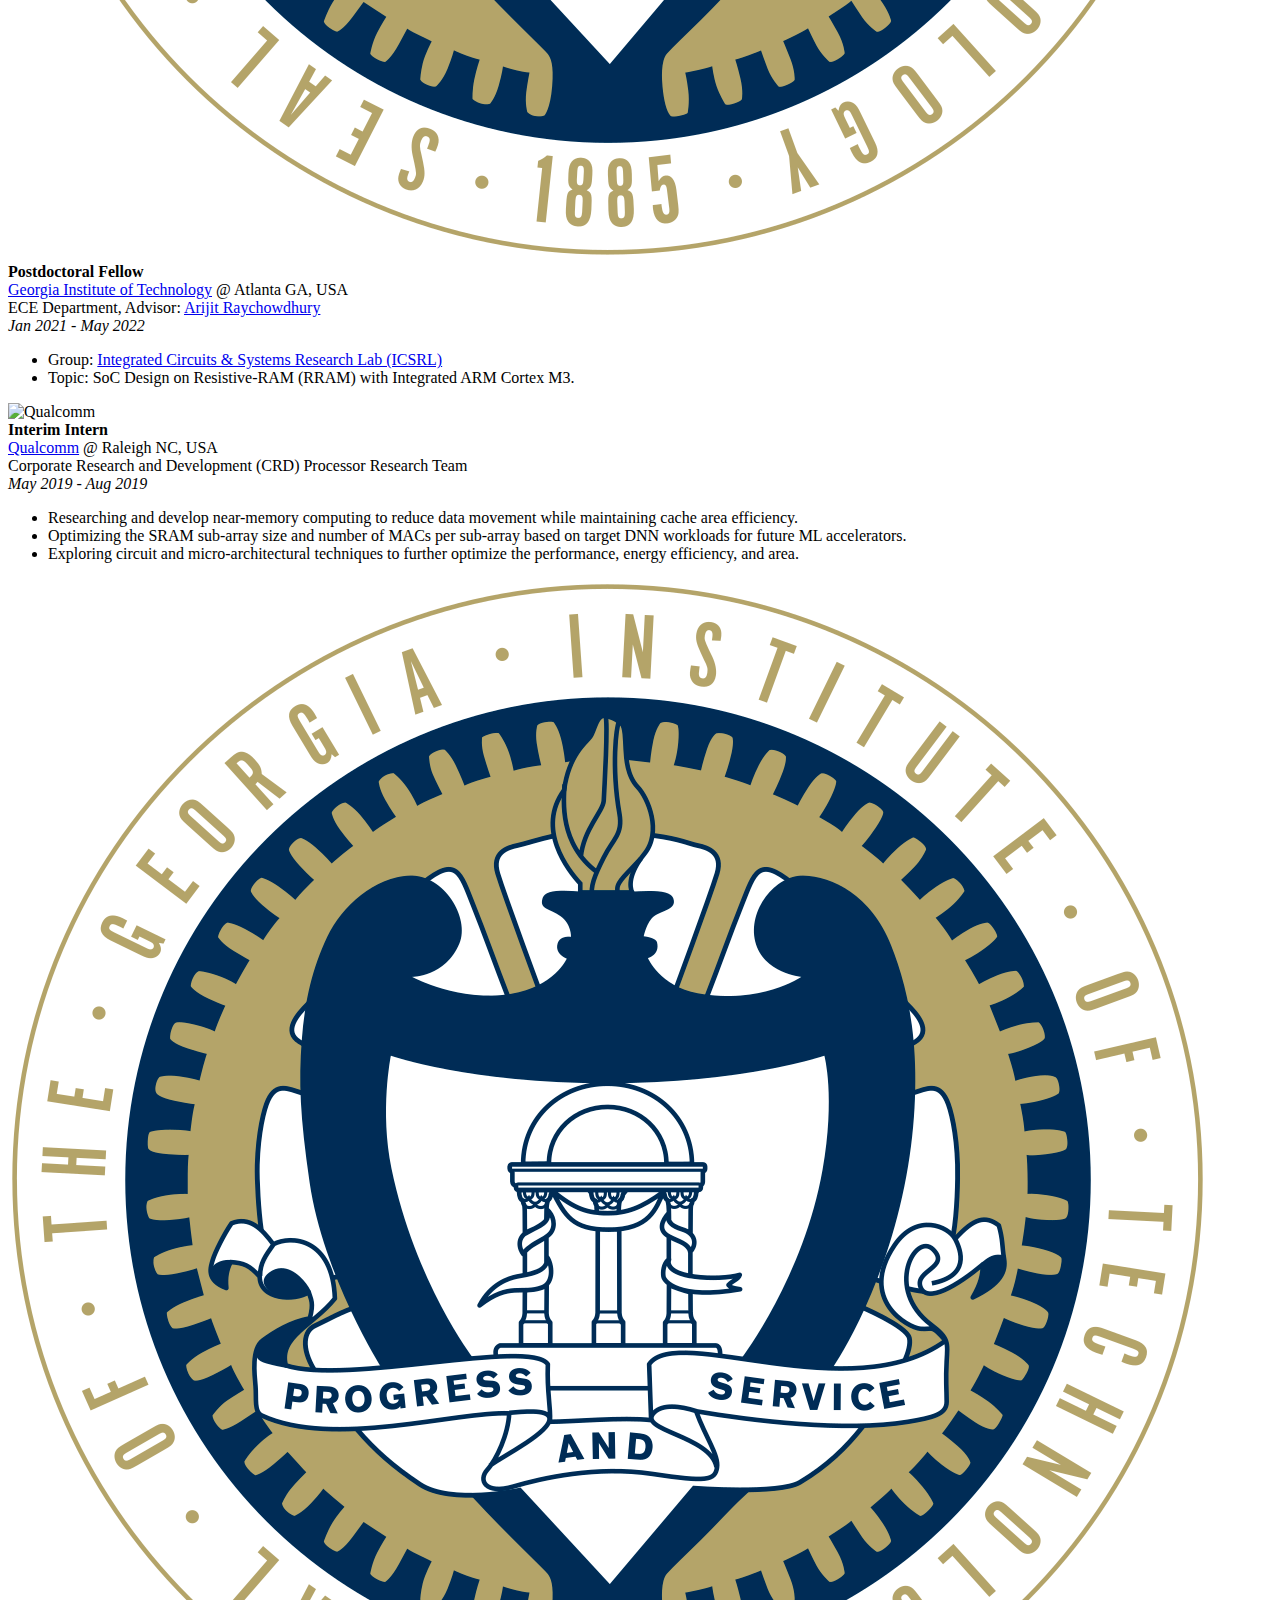
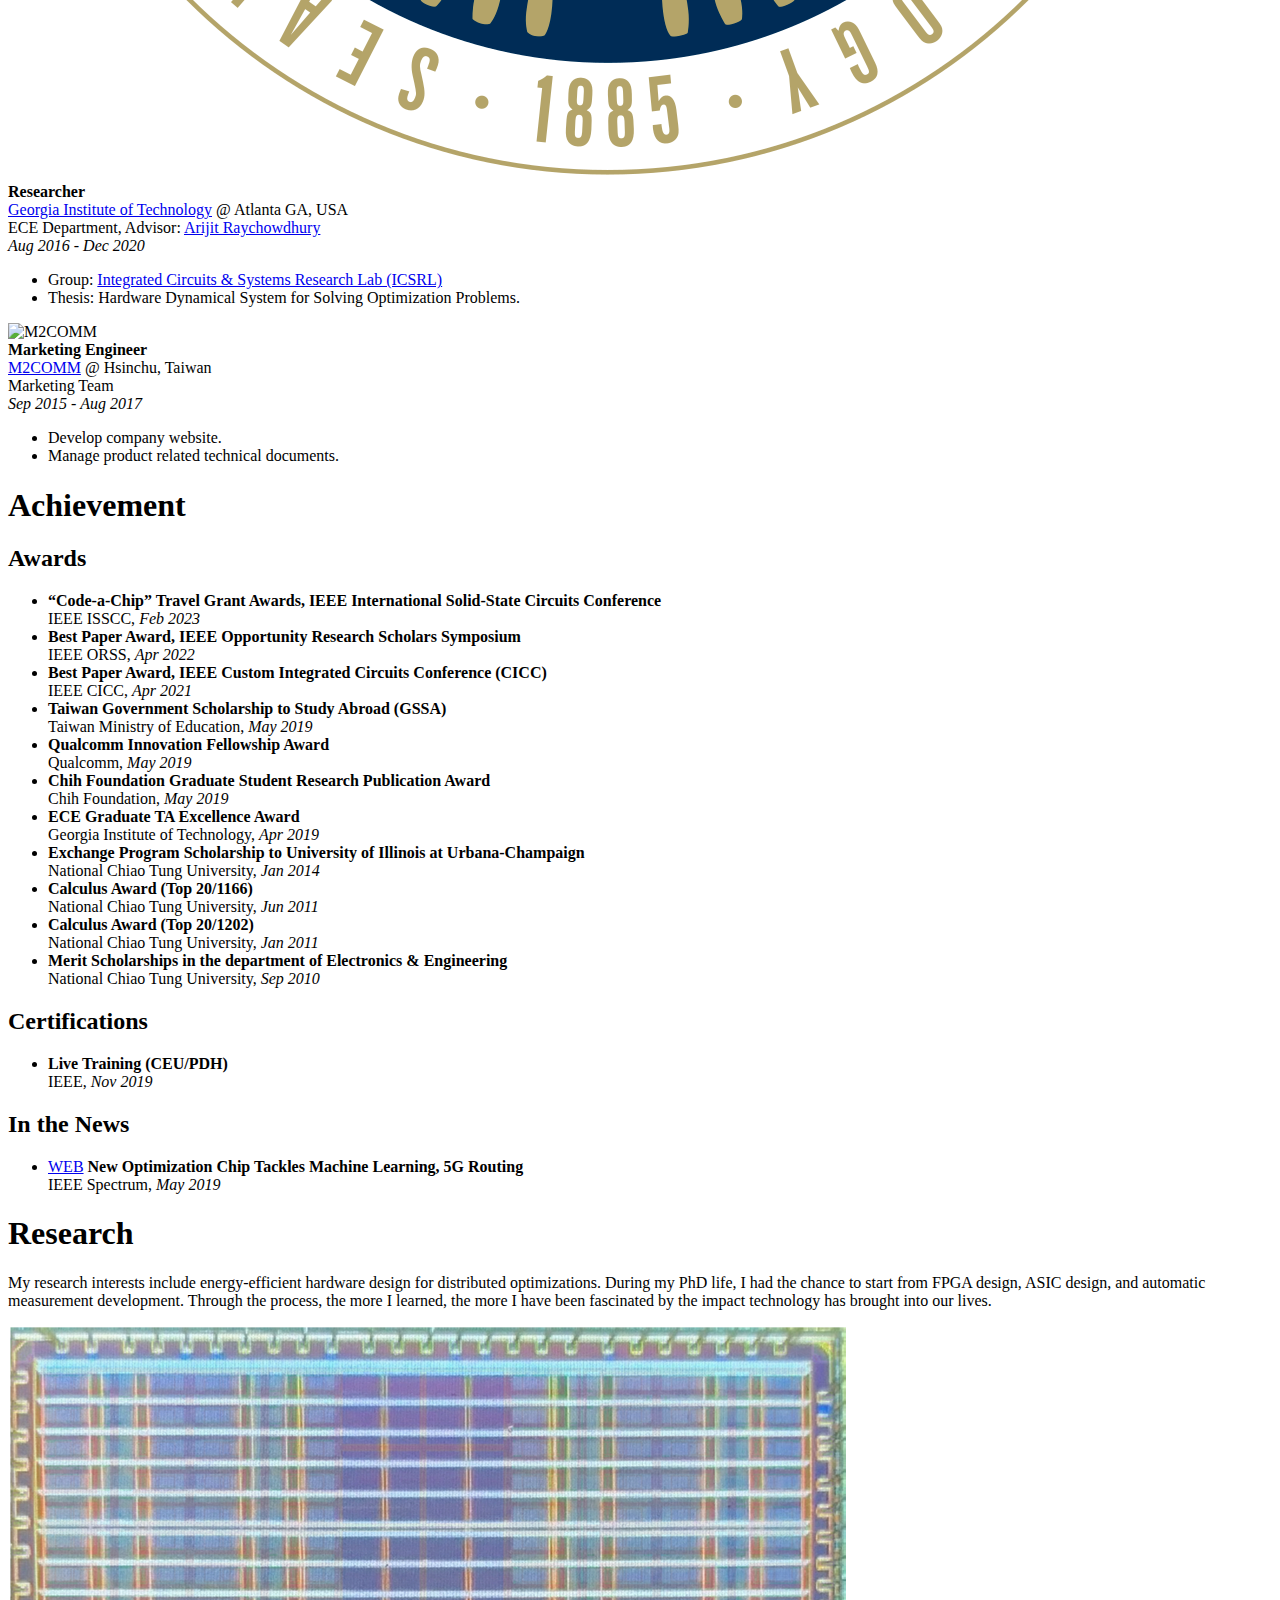
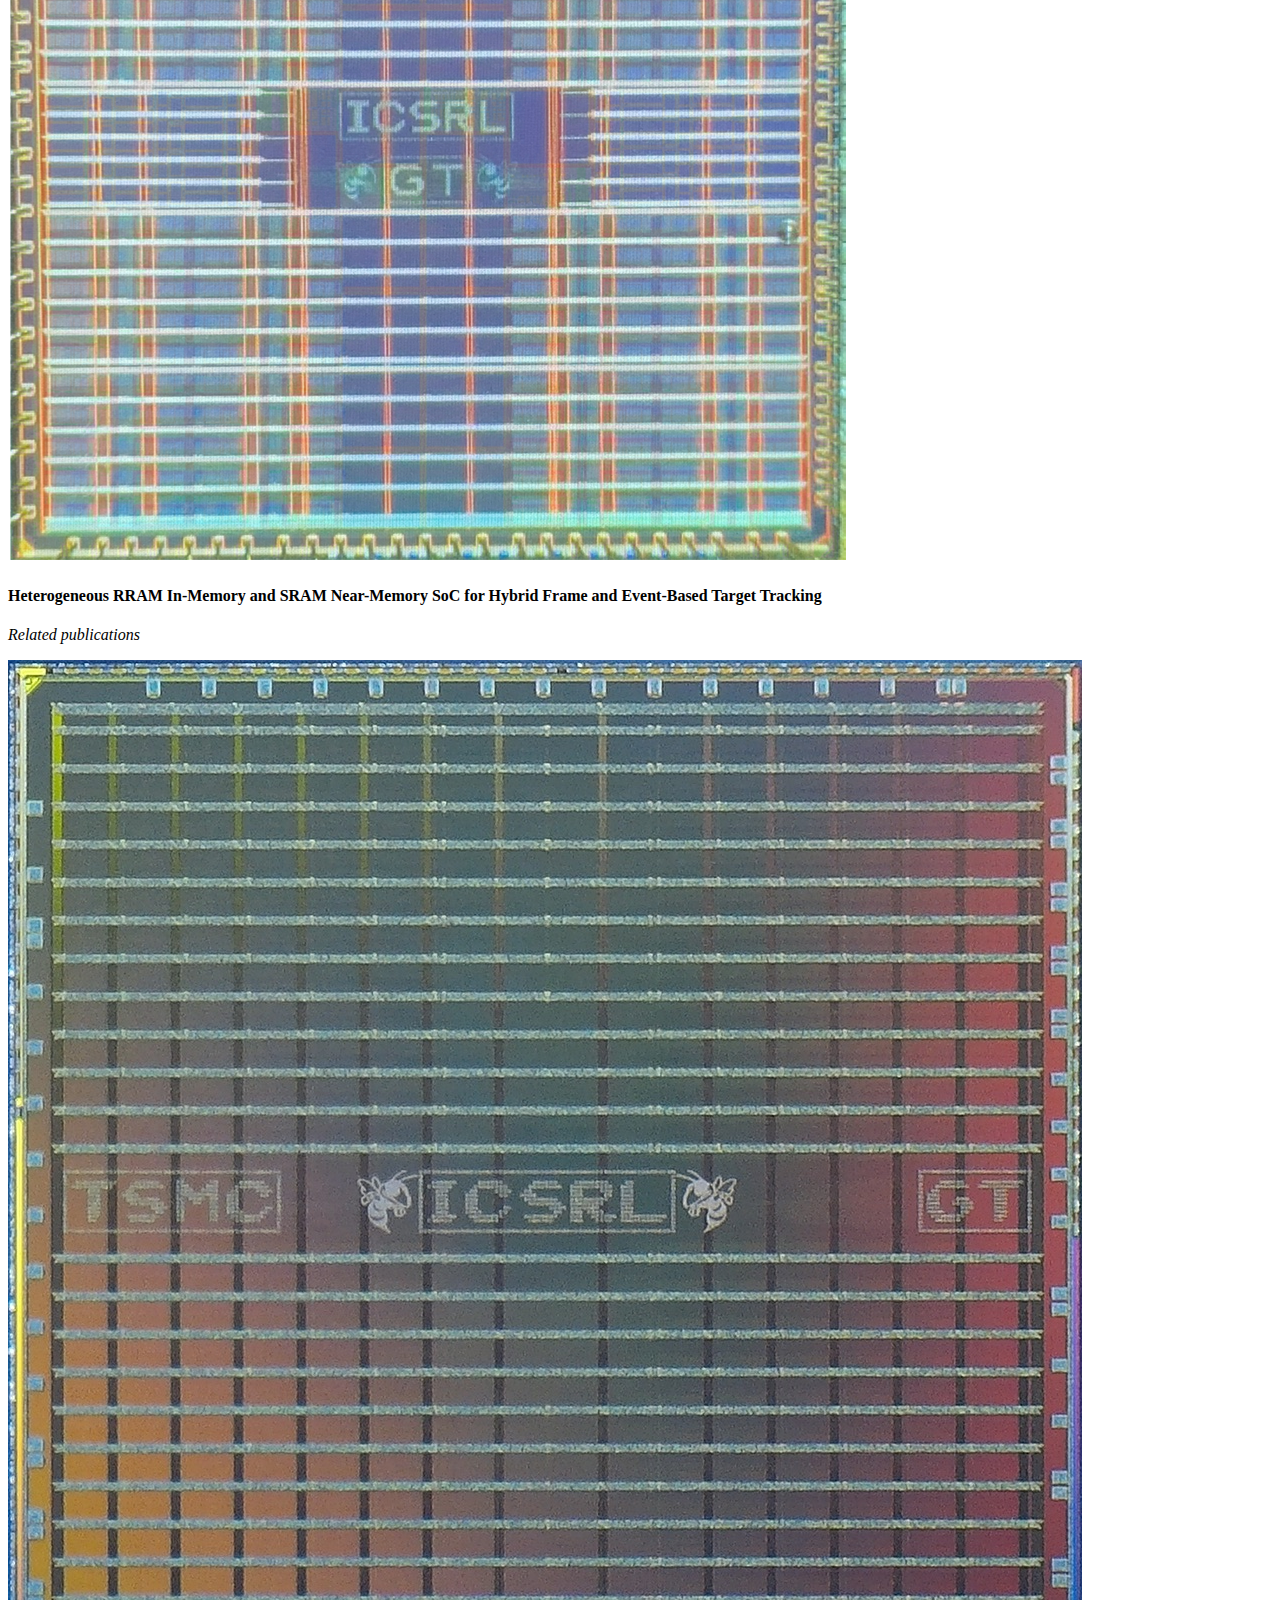
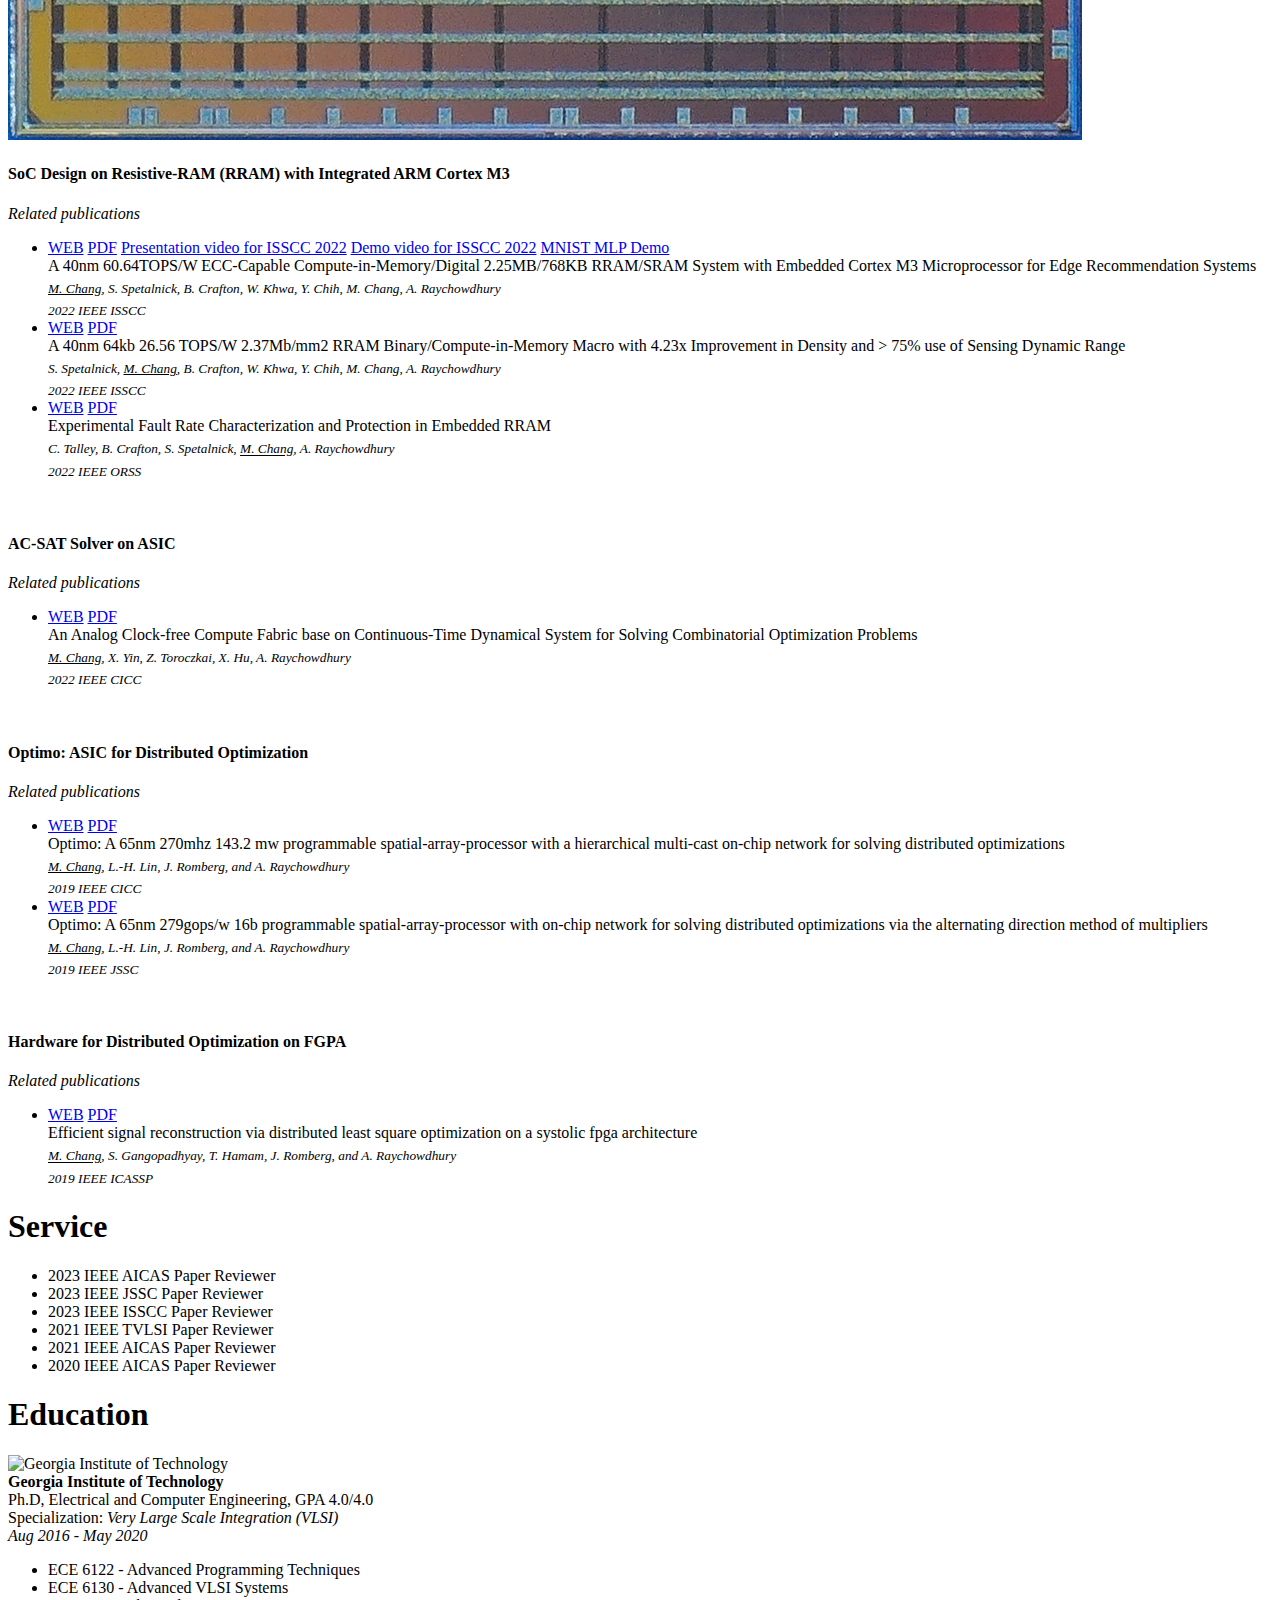
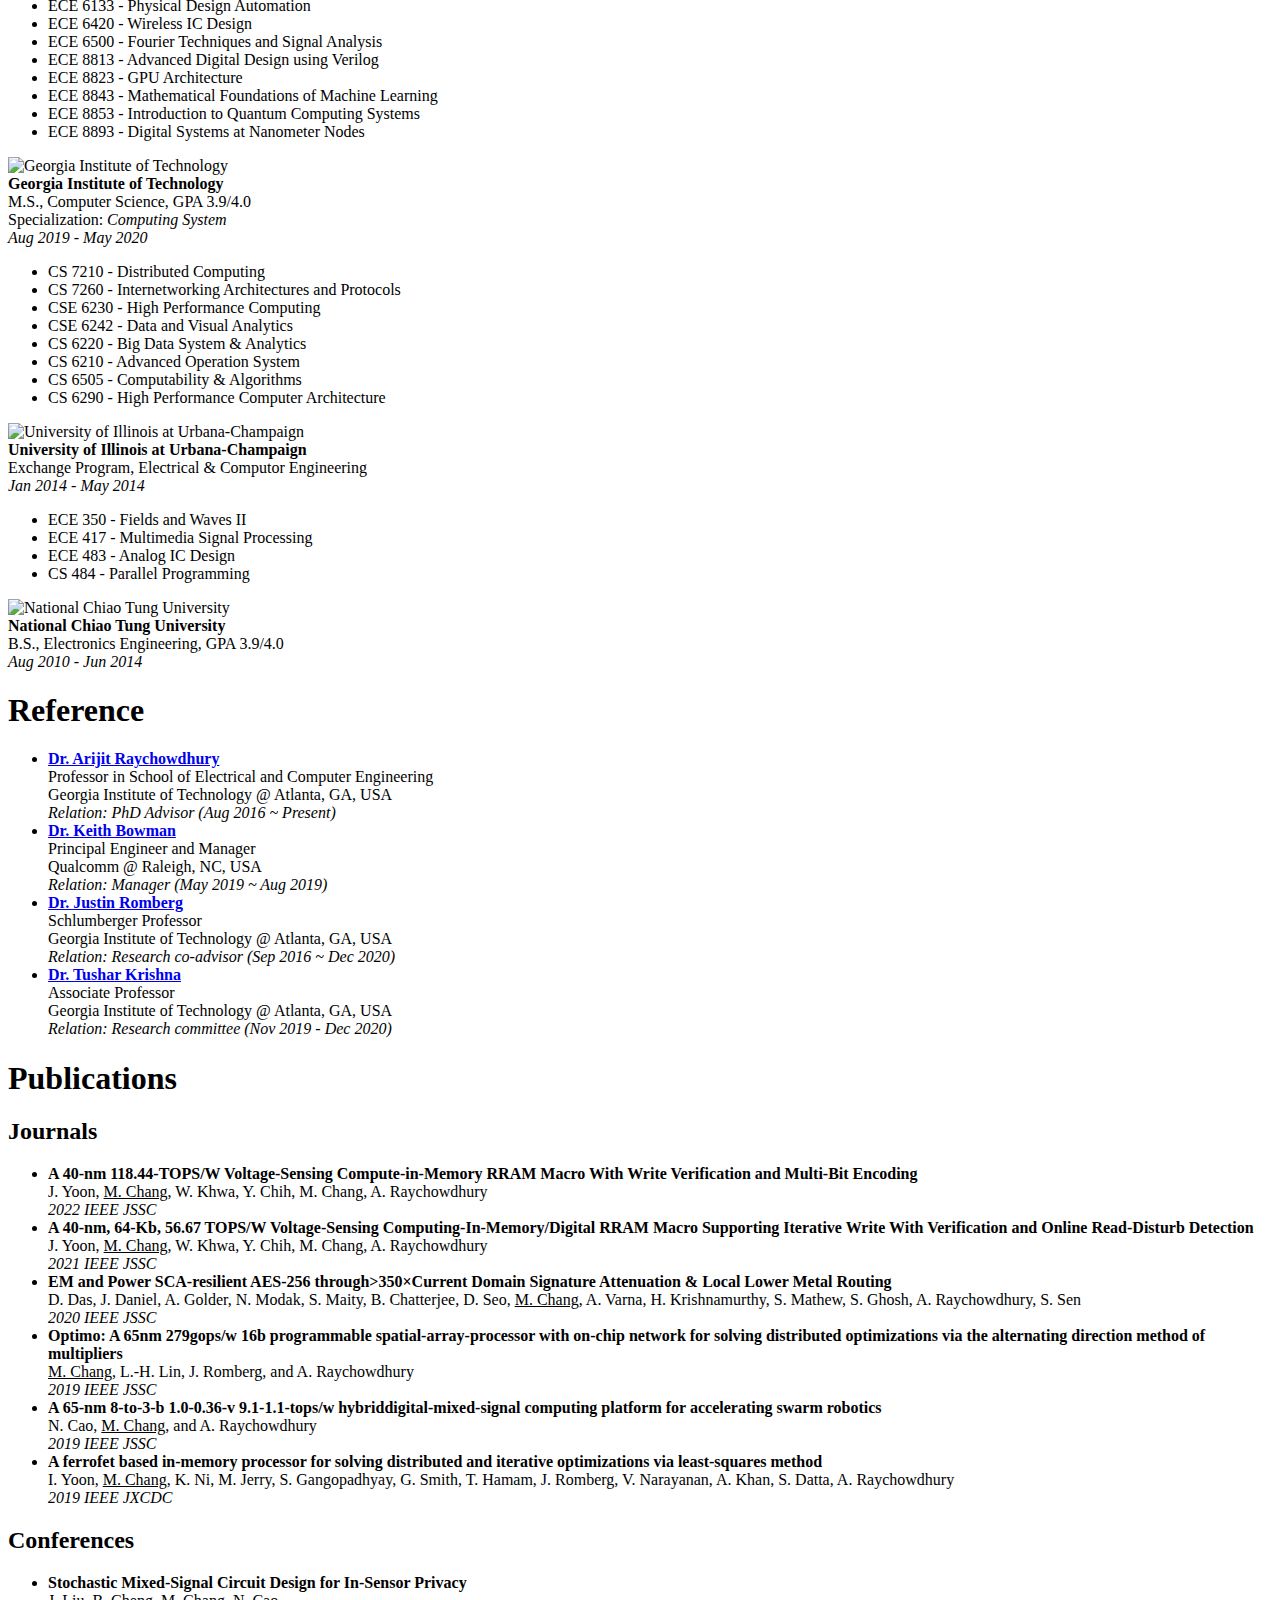
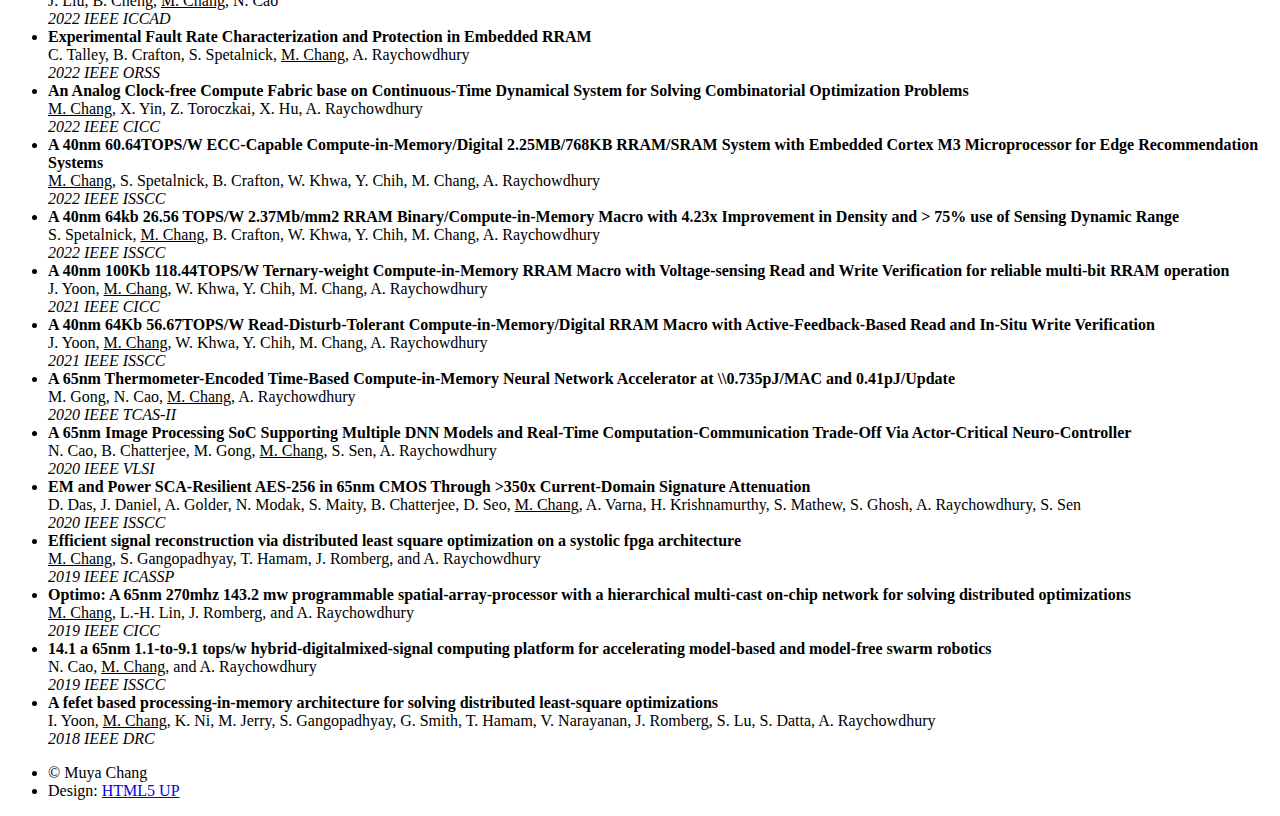
==== commit a7a1e837: "Update index.html" ====
--- a/index.html
+++ b/index.html
@@ -12,6 +12,7 @@
 		<link rel="stylesheet" href="assets/css/main.css" />
 		<link rel="stylesheet" href="assets/css/custom.css" />
 		<link rel="icon" href="images/icon.png">
+		<meta name="google-site-verification" content="Gr9iCwFcLLi3ctZZB83-q5OdV3touq_S734riGKB4KI" />
 	</head>
 	
 	<body class="is-preload">
@@ -90,7 +91,7 @@
 
 					<p>Hello, I am a ASIC & VLSI research scientist at <font style="color:#76b900;font-weight:bold">NVIDIA</font>, where we research and develop creative and innovative ASIC and VLSI design techniques, machine learning accelerator approaches, and/or novel digital VLSI circuits. I really like the things I am doing because it utilizes a lot of my background which I have been trying to accumulate over the past years.<br>
 					Before that I had been in <font style="color:#A4925A;font-weight:bold">Georgia Tech</font> from 2016 to 2022. I started pursueing <b>Ph.D. program in Electrical and Computer Engineering</b> from Fall 2016. Around half time through the program, I realized I was interested in (also lacking) many things in Computer Science domain, therefore I applied for <b>M.S. program in Computer Science</b> in order to strengthen my overall coding skill and fill in the knowledge I felt I was lacking. After taking 20+ courses in 9 semesters, I proudly completed both degrees in 2020. Besides that I also met my wife in course CS 7210 where we were in the same group and spent a lot of effort completing <a href="https://github.com/emichael/dslabs" target="_blank">this lab</a> from UW, which was one of the most challenging and interesting lab I have ever done. We started dating after the course ended, and got married a year after.<br>
-					I was a member of the Integrated Circuits and Systems Research Lab and was advised by ECE Professor Arijit Raychowdhury. Arijit has been a wonderful advisor/mentor/role-model and I can't express how much I had learned from him and throughout countless days of making chips and debugging all kinds of weird problems. During the time great thanks to Arijit I had the honor to do an internship at <font style="color:#3253DC;font-weight:bold">Qualcomm</font>, where I met another life-long mentor Keith Bowman and my main direction was to research and develop near-memory computing to reduce data movement while maintaining cache area efficiency.
+					I was a member of the Integrated Circuits and Systems Research Lab and was advised by ECE Professor Arijit Raychowdhury. Arijit has been a wonderful advisor/mentor/role-model and I can't express how much I had learned from him and throughout countless days of making chips and debugging all kinds of weird problems. During the time great thanks to Arijit I had the honor to do an internship at <font style="color:#3253DC;font-weight:bold">Qualcomm</font>, where I met another life-long mentor Dr. Keith Bowman and my main direction was to research and develop near-memory computing to reduce data movement while maintaining cache area efficiency.
 					</p>
 
 				</div>
@@ -120,7 +121,7 @@
 								<li>Collaborate on the development of research prototype testchips.</li>
 								<li>Develop and apply machine learning to ASIC and VLSI design tool flows.</li>
 								<li>Collaborate with circuits and architecture team members in research and product teams.</li>
-								<li>Publish and present your original research, speak at conferences and events</li>
+								<li>Publish and present original research, speak at conferences and events</li>
 								<li>Collaborate with external researchers and a diverse set of internal product teams.</li>
 							</ul>
 						</div>
@@ -431,6 +432,8 @@
 					</header>
 					
 					<ul class="left">
+						<li>2023 IEEE AICAS Paper Reviewer</li>
+						<li>2023 IEEE JSSC  Paper Reviewer</li>
 						<li>2023 IEEE ISSCC Paper Reviewer</li>
 						<li>2021 IEEE TVLSI Paper Reviewer</li>
 						<li>2021 IEEE AICAS Paper Reviewer</li>
@@ -713,4 +716,4 @@
 		<script src="assets/js/main.js"></script>
 
 	</body>
-</html>+</html>
